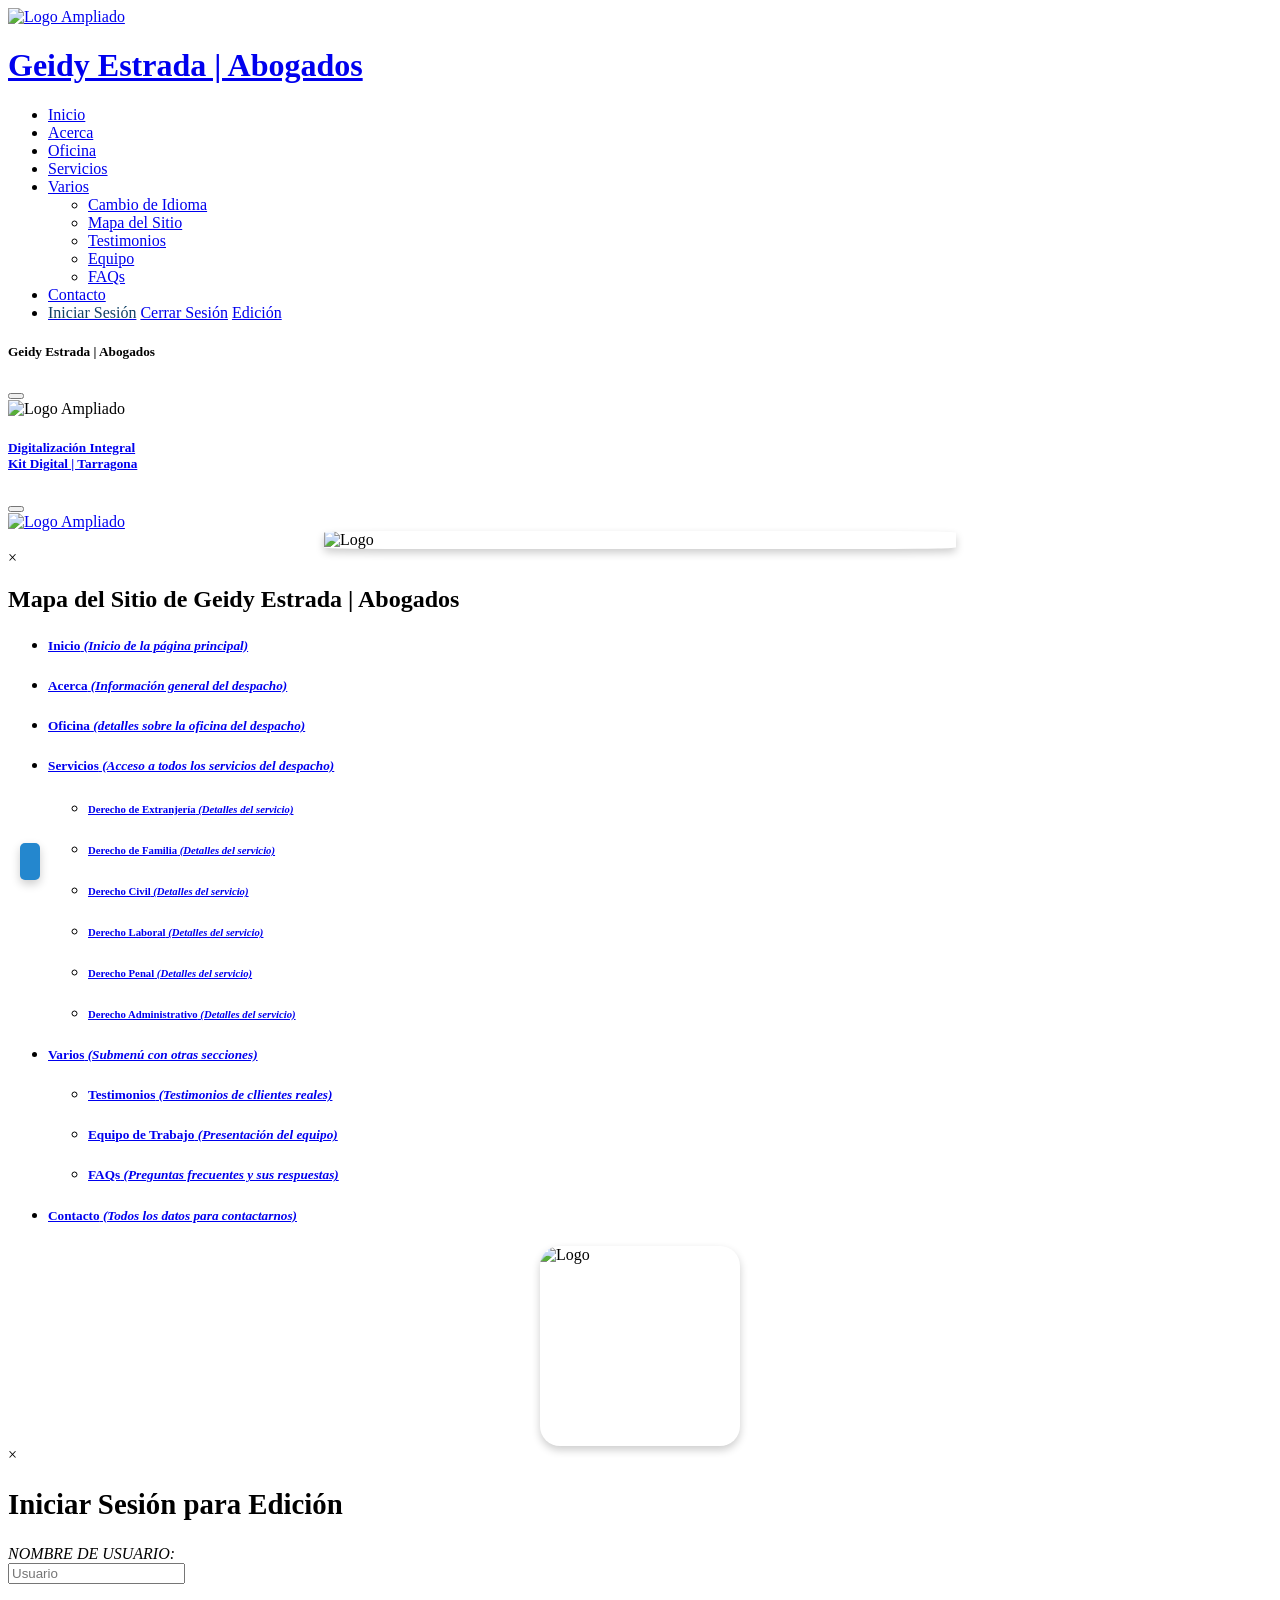
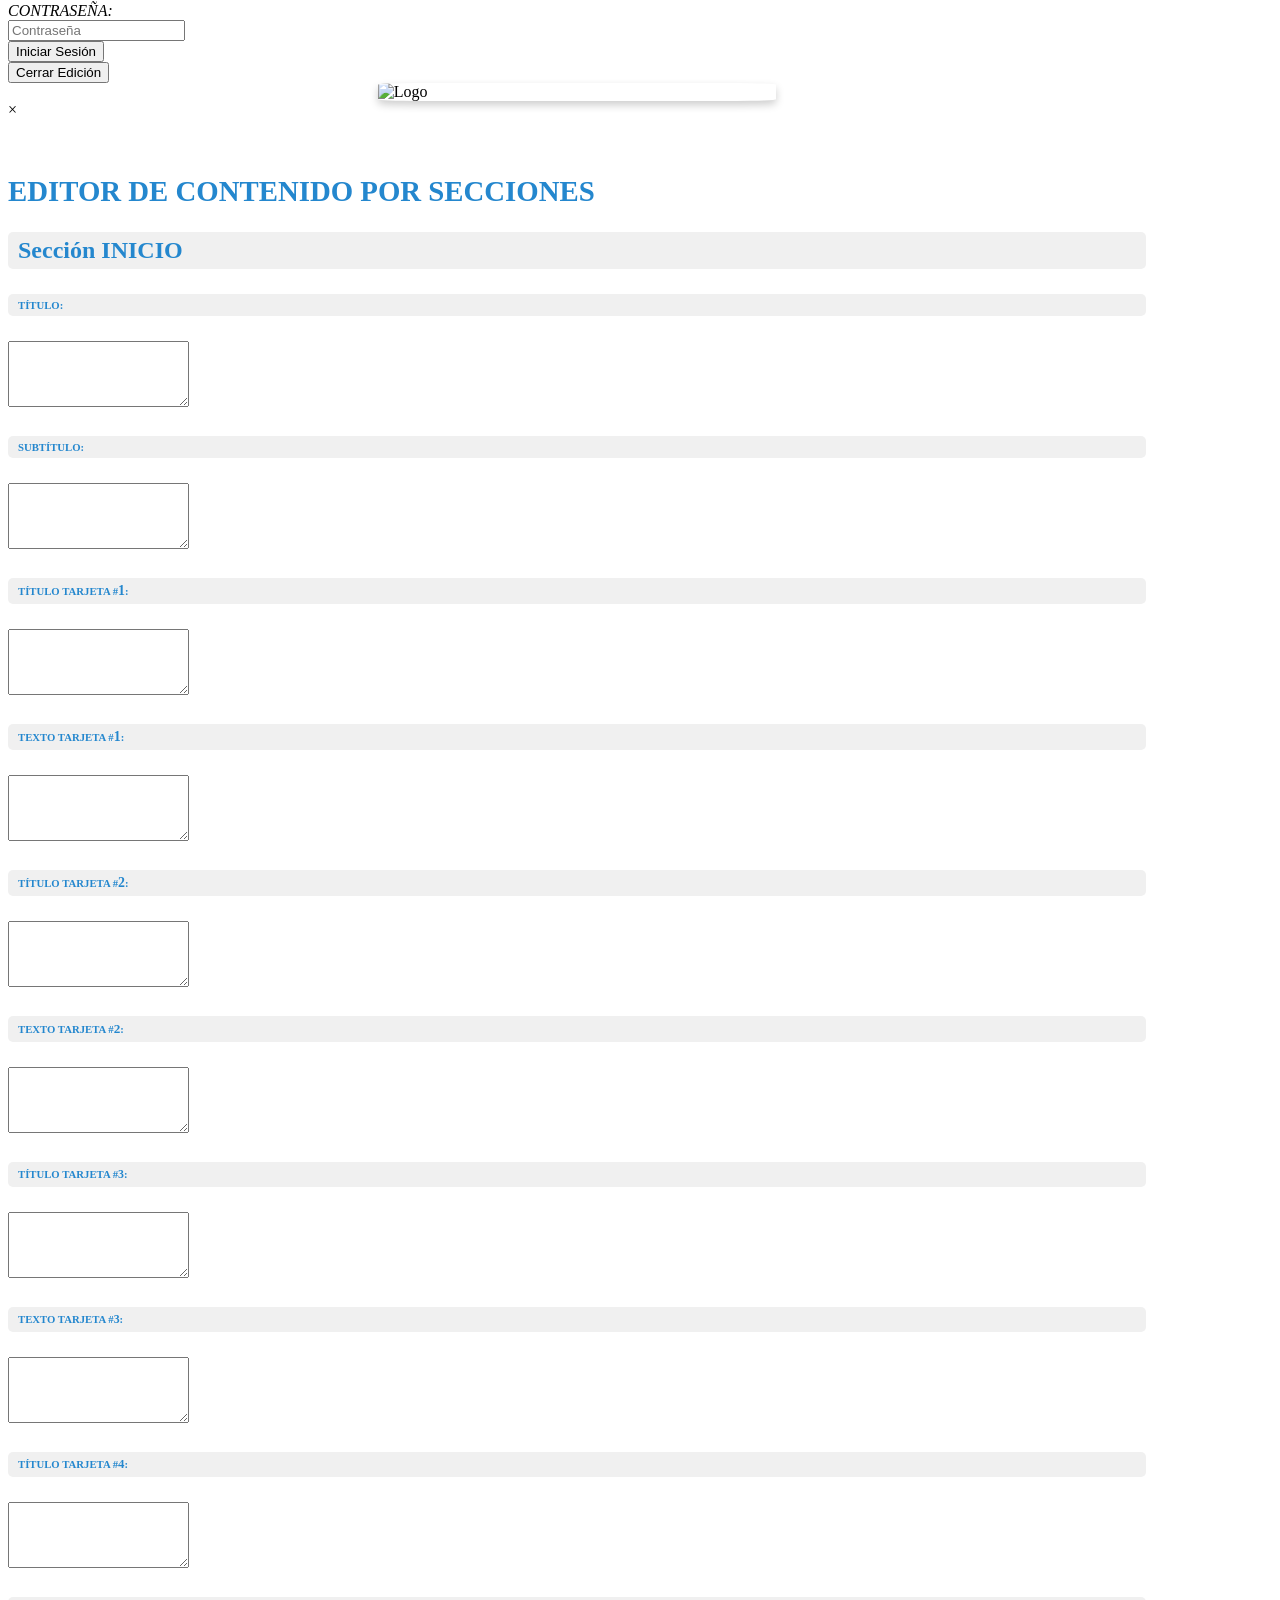
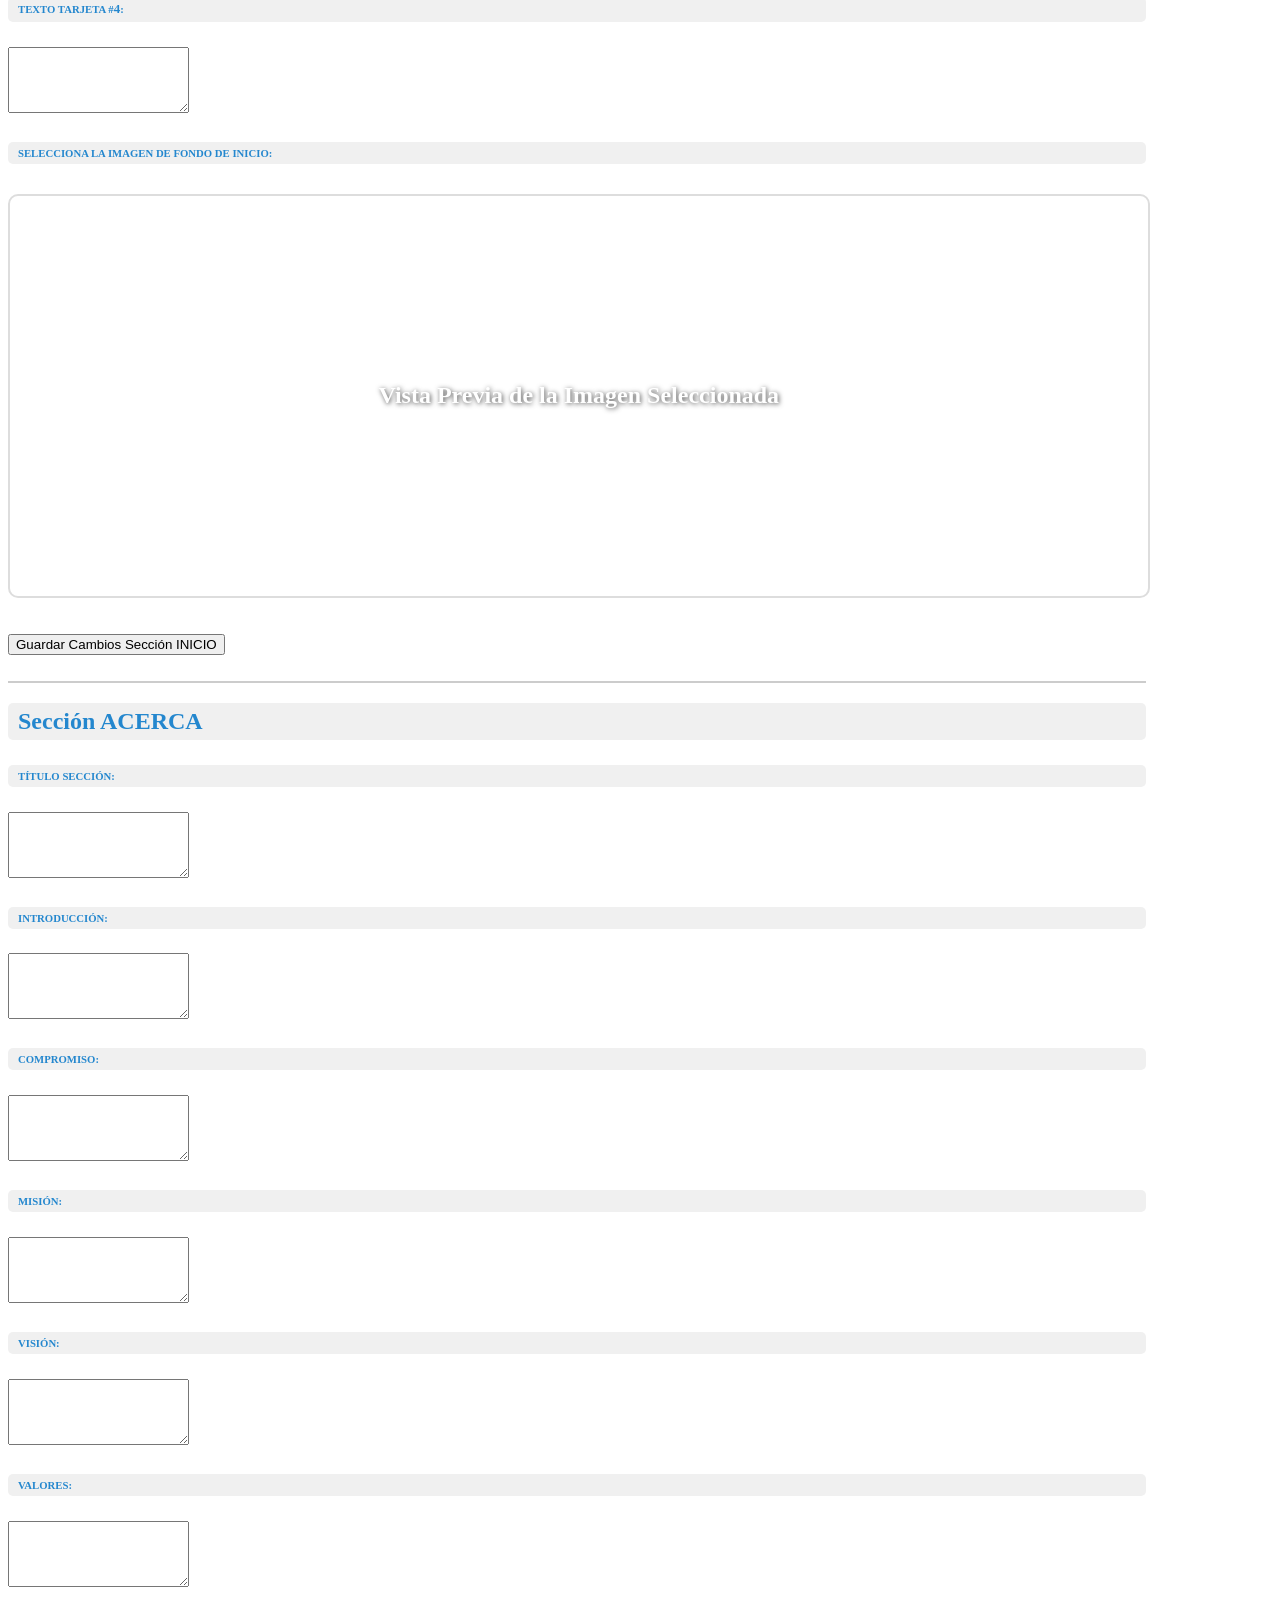
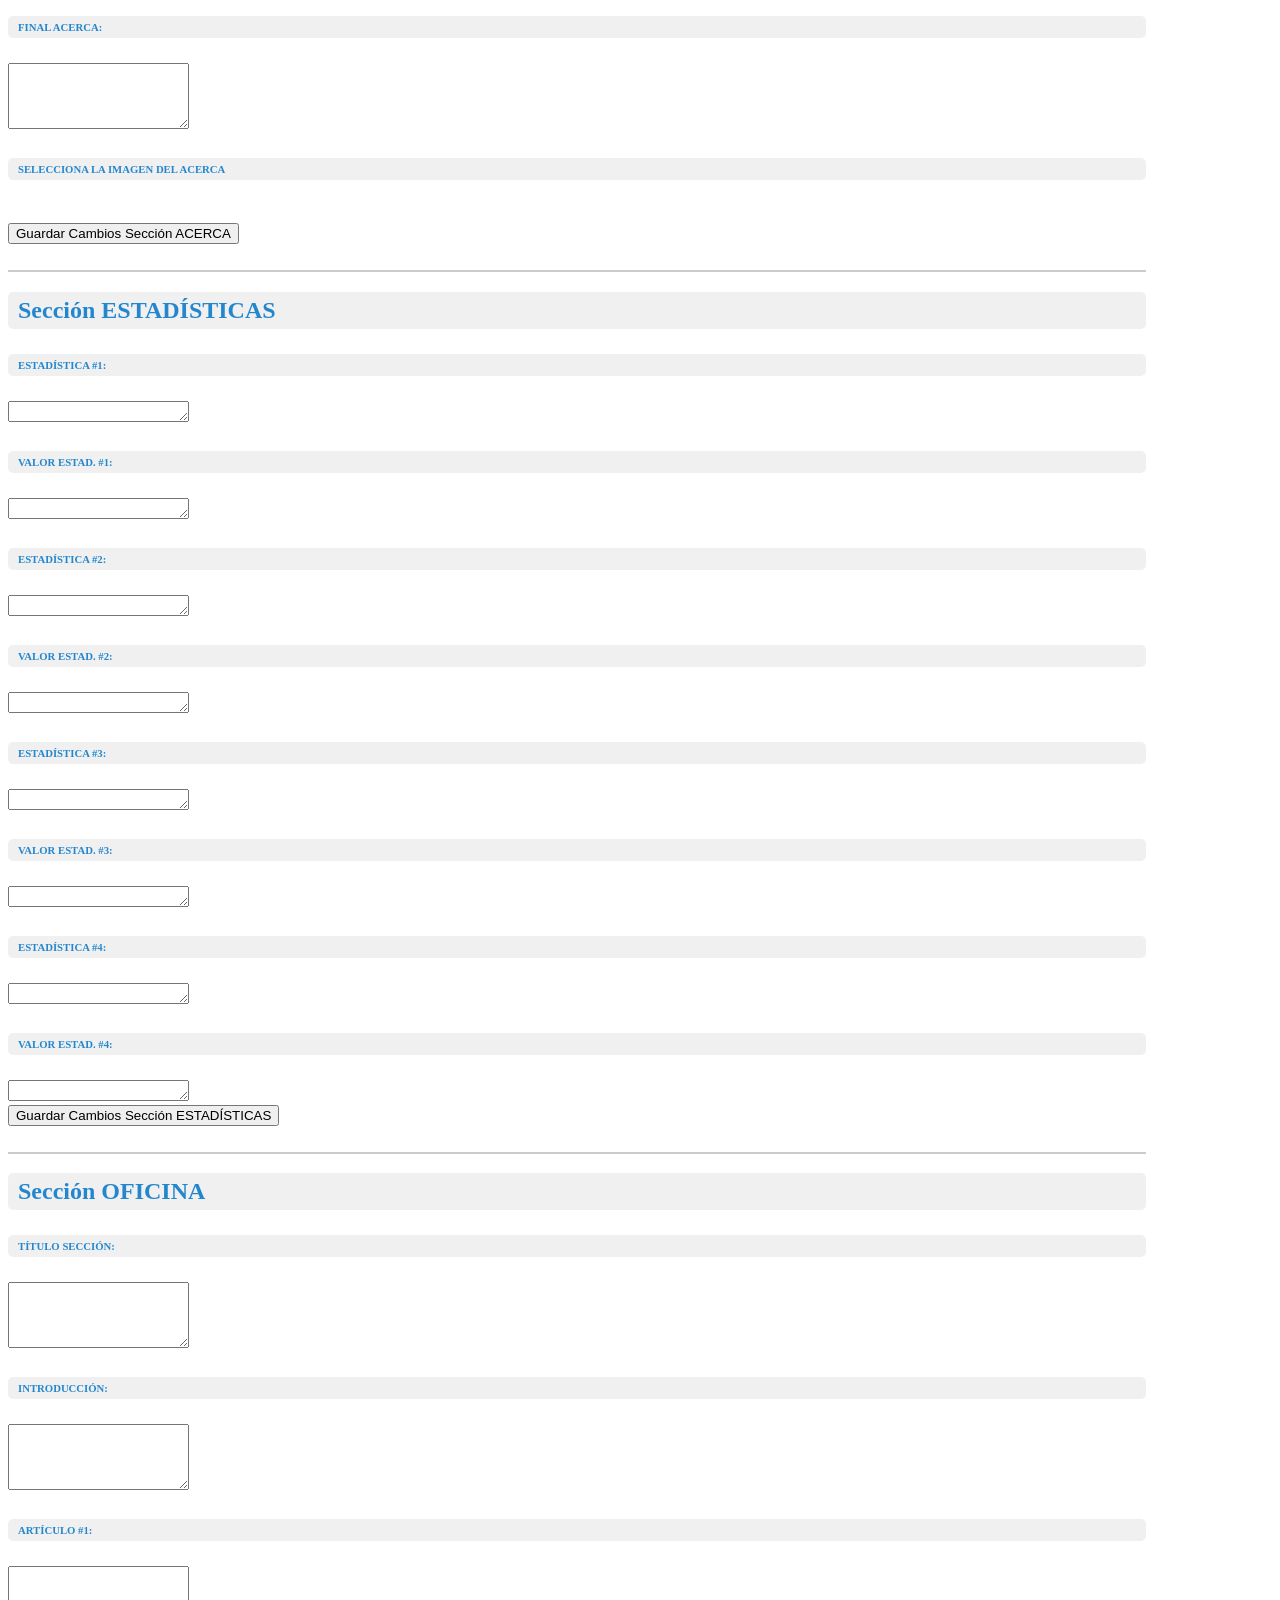
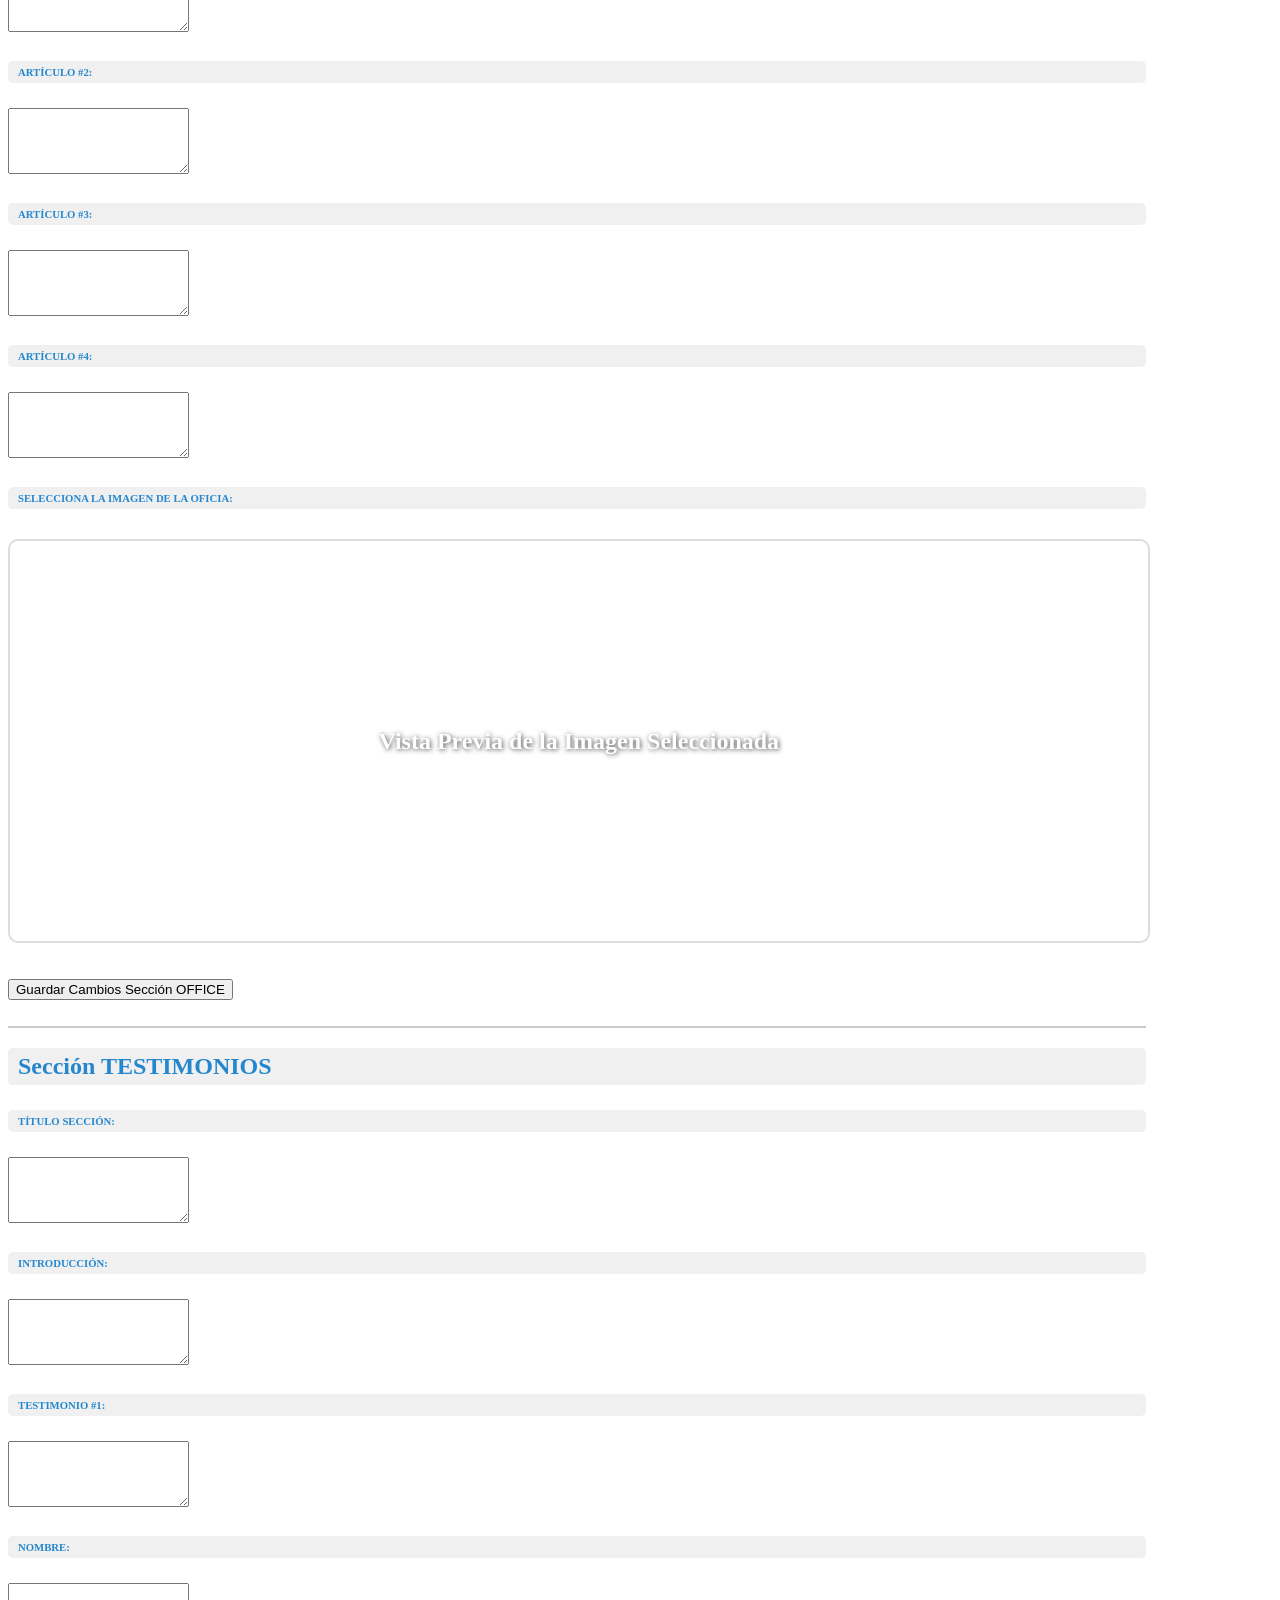
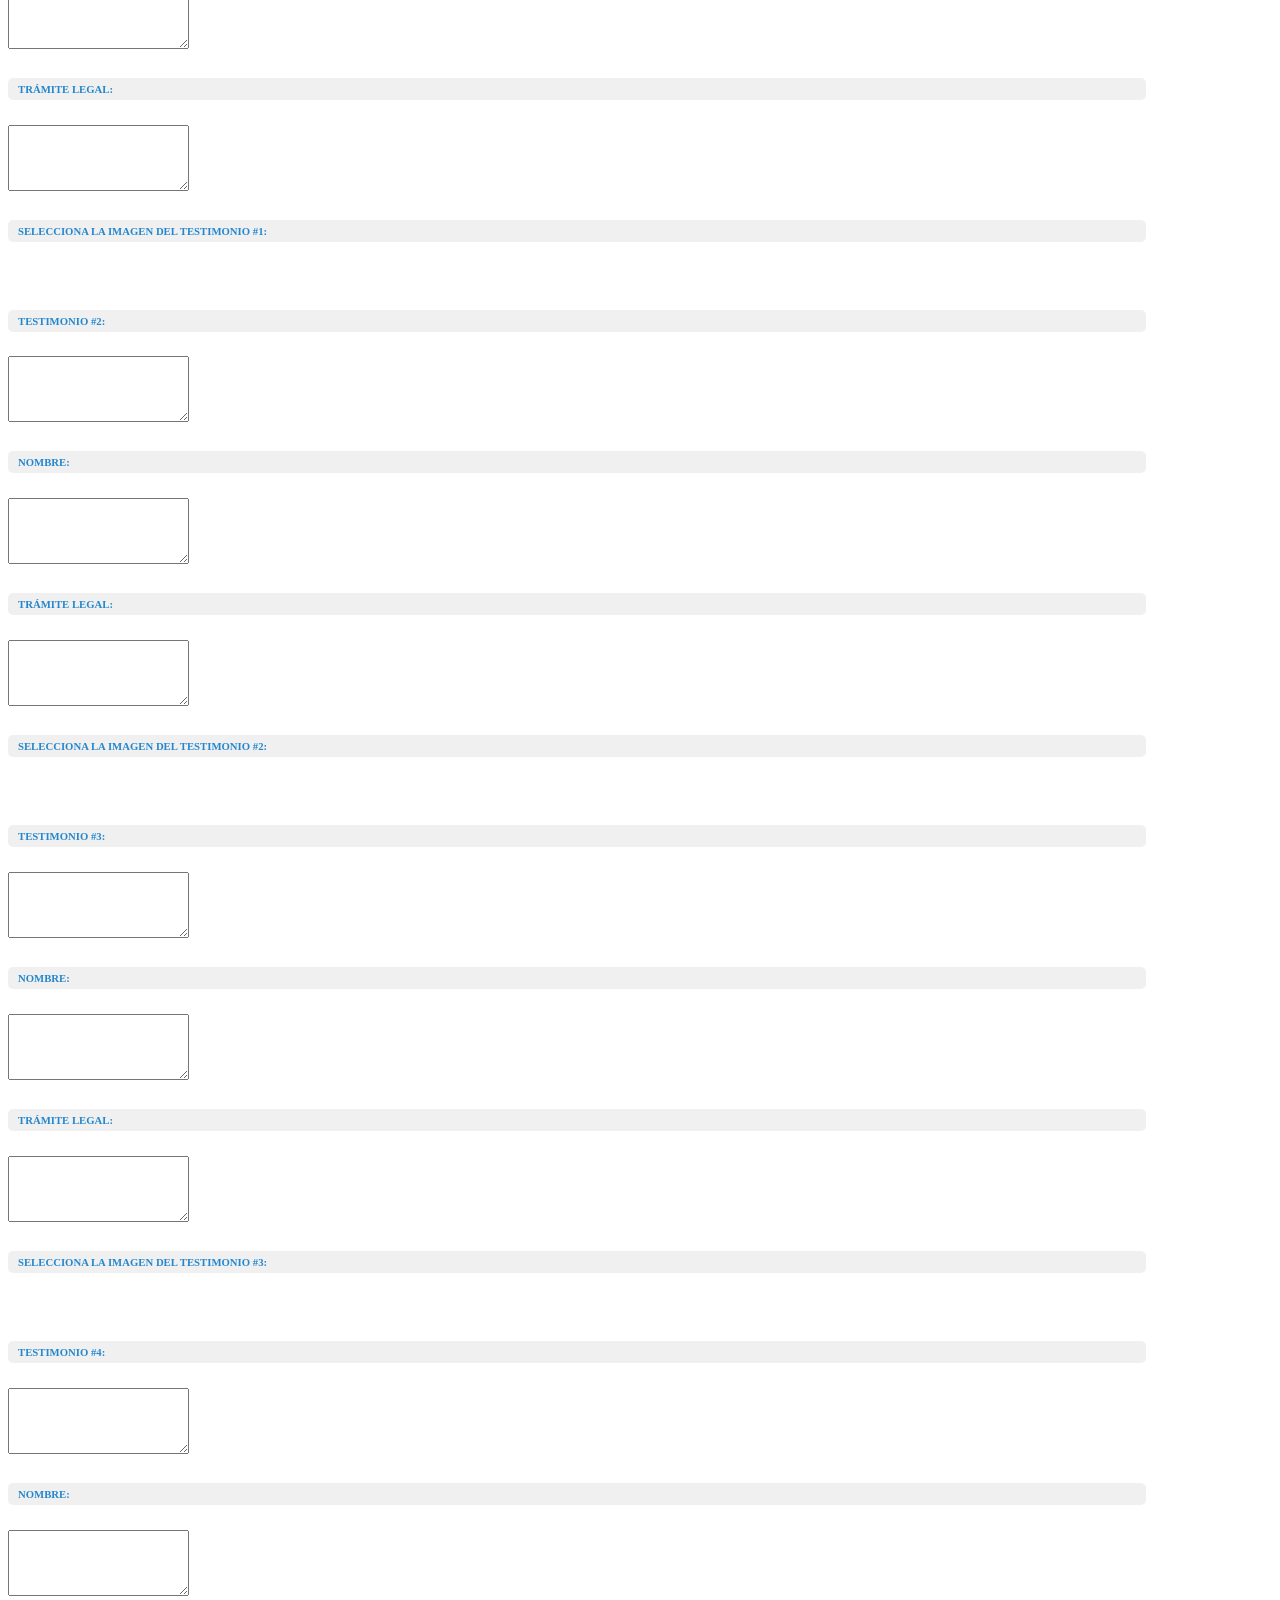
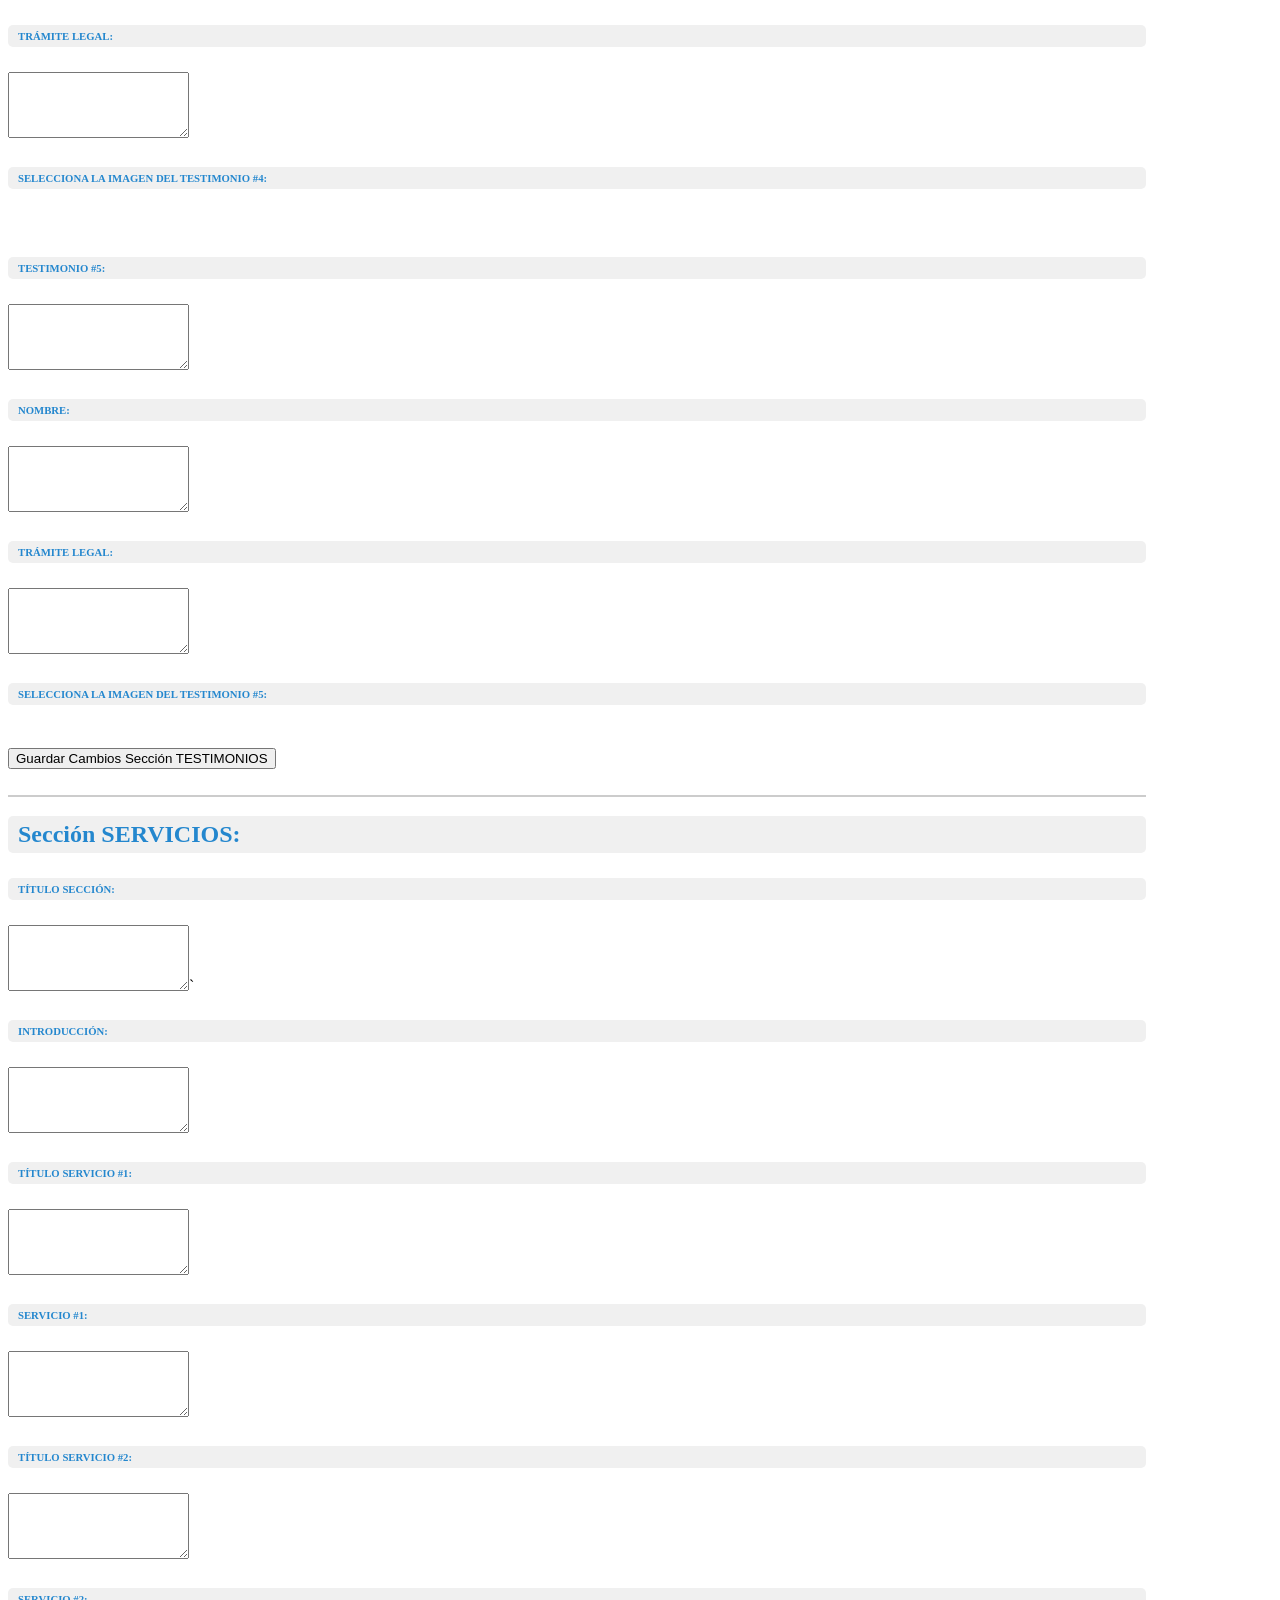
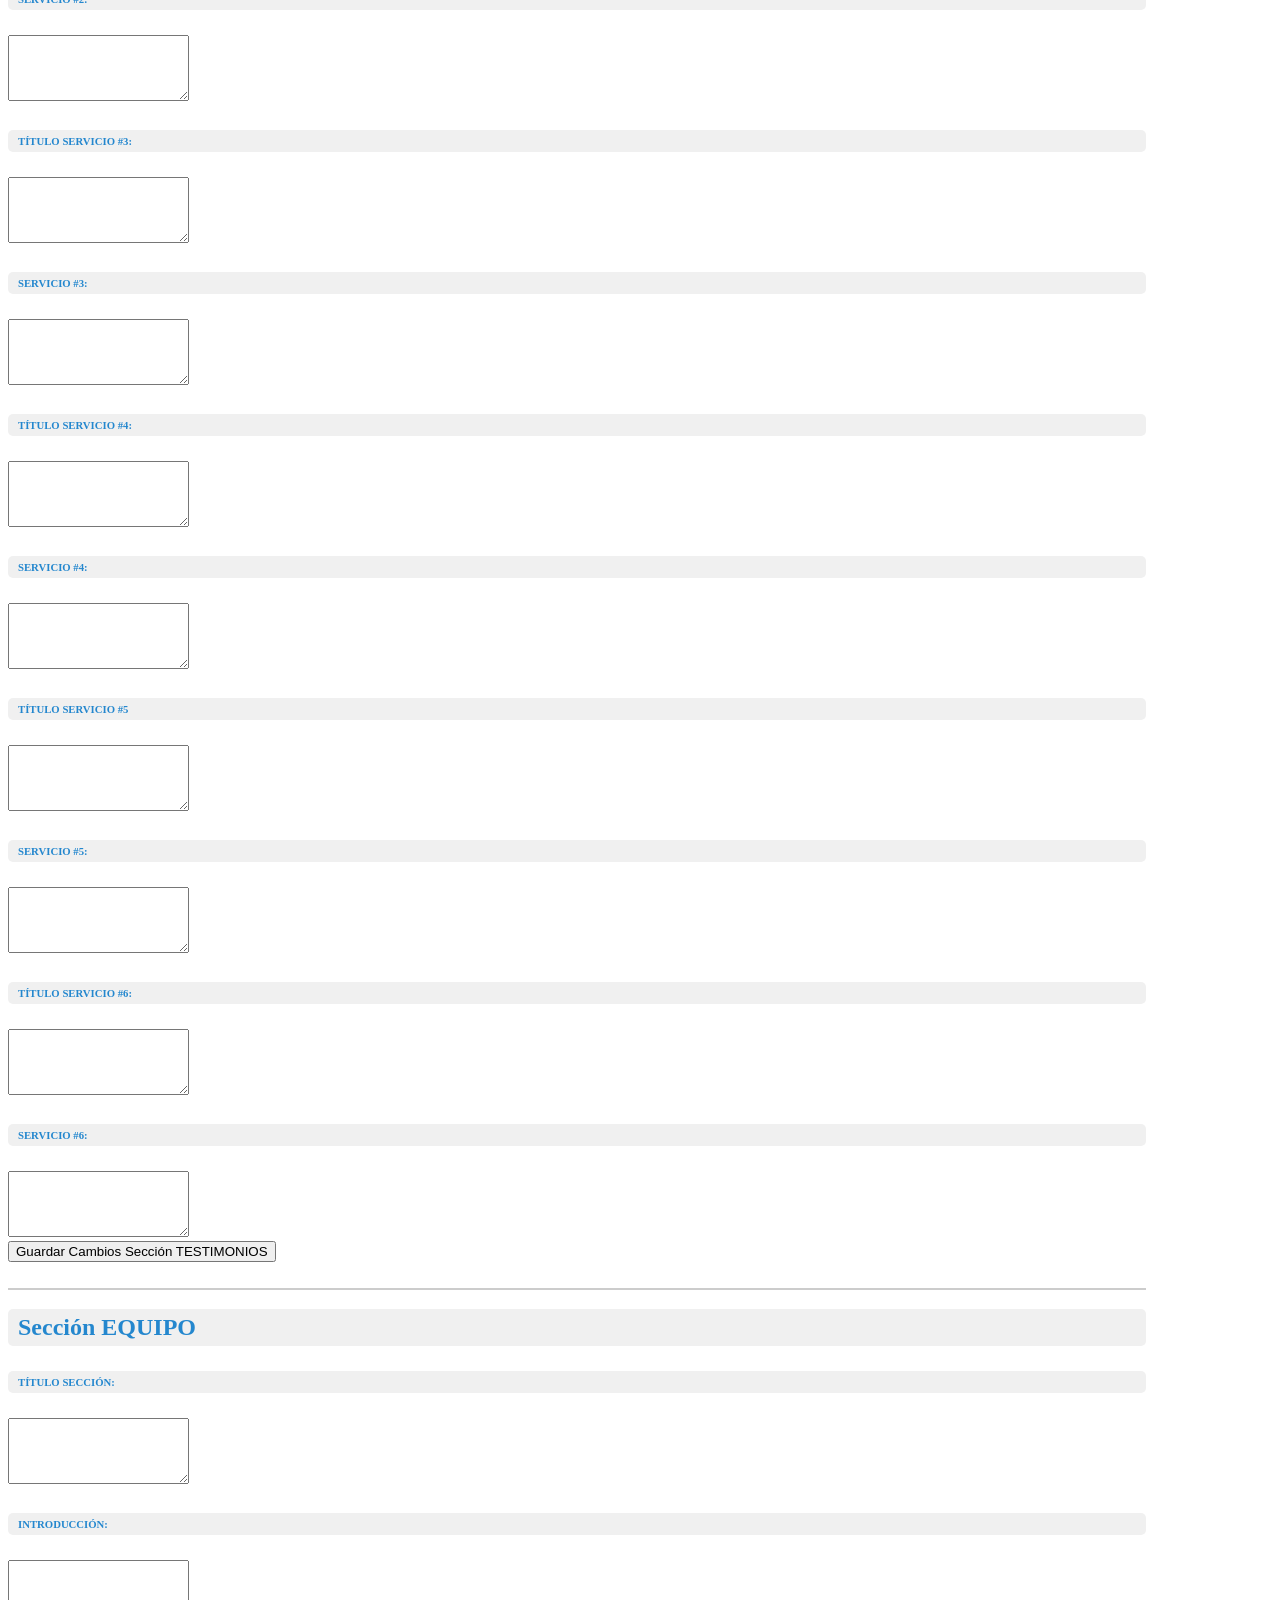
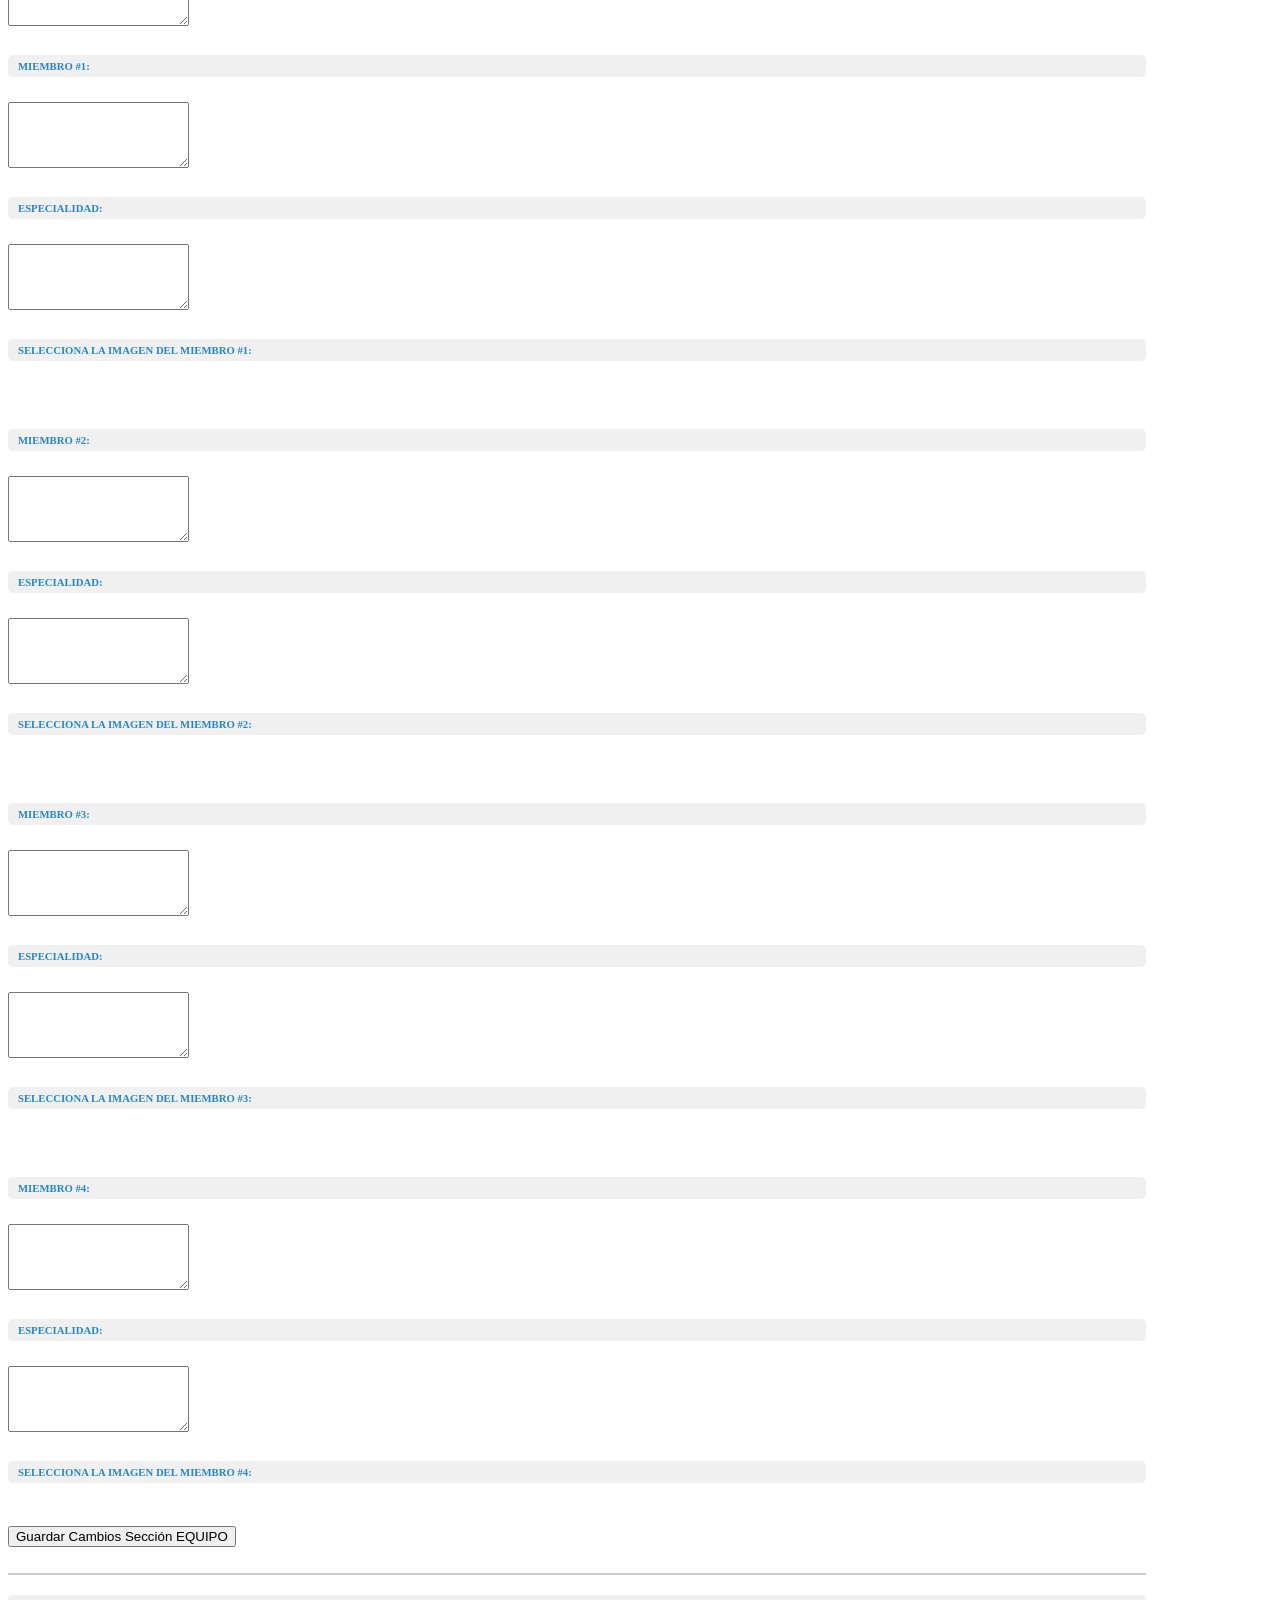
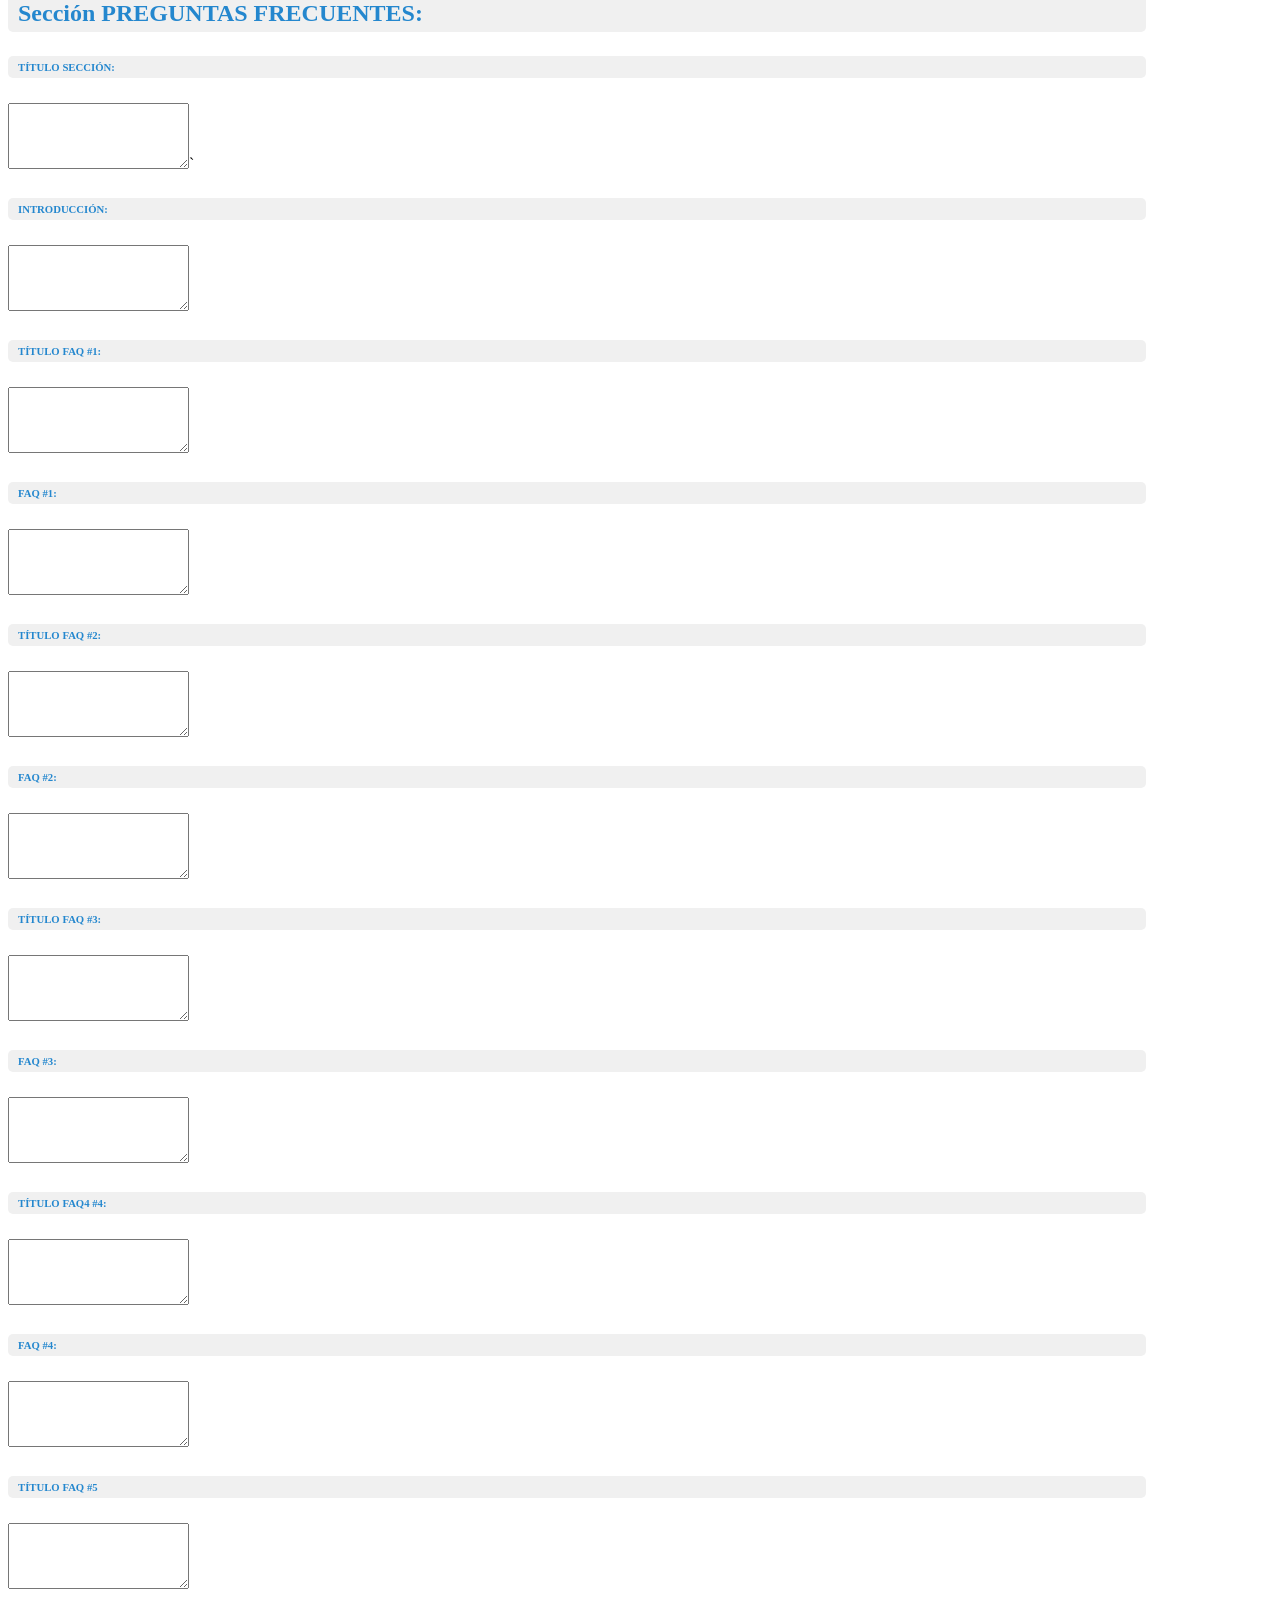
==== index.html @ 2a6afe03 "Add files via upload" ====
<!DOCTYPE html>
<html lang="en">
  <head>
    <meta charset="utf-8" />
    <meta content="width=device-width, initial-scale=1.0" name="viewport" />
    <title>Geidy Estrada | Abogados</title>
    <meta name="description" content="" />
    <meta name="keywords" content="" />

    <!-- Favicons -->
    <link href="assets/img/logo-blue.png" rel="icon" />
    <link href="assets/img/logo-blue.png" rel="apple-touch-icon" />

    <!-- Fonts -->
    <link href="https://fonts.googleapis.com" rel="preconnect" />
    <link href="https://fonts.gstatic.com" rel="preconnect" crossorigin />
    <link
      href="https://fonts.googleapis.com/css2?family=Roboto:ital,wght@0,100;0,300;0,400;0,500;0,700;0,900;1,100;1,300;1,400;1,500;1,700;1,900&family=Poppins:ital,wght@0,100;0,200;0,300;0,400;0,500;0,600;0,700;0,800;0,900;1,100;1,200;1,300;1,400;1,500;1,600;1,700;1,800;1,900&family=Raleway:ital,wght@0,100;0,200;0,300;0,400;0,500;0,600;0,700;0,800;0,900;1,100;1,200;1,300;1,400;1,500;1,600;1,700;1,800;1,900&display=swap"
      rel="stylesheet"
    />

    <!-- Vendor CSS Files -->
    <link
      href="assets/vendor/bootstrap/css/bootstrap.min.css"
      rel="stylesheet"
    />
    <link
      href="assets/vendor/bootstrap-icons/bootstrap-icons.css"
      rel="stylesheet"
    />
    <link href="assets/vendor/aos/aos.css" rel="stylesheet" />
    <link
      href="assets/vendor/glightbox/css/glightbox.min.css"
      rel="stylesheet"
    />
    <link href="assets/vendor/swiper/swiper-bundle.min.css" rel="stylesheet" />

    <link href="assets/css/translate.css" rel="stylesheet" />

    <!-- Main CSS File -->
    <link href="assets/css/main.css" rel="stylesheet" />

    <!-- CSS del Sitemap -->
    <link href="assets/css/map.css" rel="stylesheet" />

    <!-- Importa de Material Icons -->
    <link
      href="https://fonts.googleapis.com/icon?family=Material+Icons+Outlined"
      rel="stylesheet"
    />
  </head>

  <body class="index-page">
    <!-- Header Section -->
    <header id="header" class="header d-flex align-items-center sticky-top">
      <div
        class="container-fluid container-xl position-relative d-flex align-items-center"
      >
        <!-- Logo -->
        <a
          href="javascript:void(0);"
          class="logo d-flex align-items-center me-auto"
          data-bs-toggle="modal"
          data-bs-target="#logoModal"
        >
          <img
            src="assets/img/logo-blue.png"
            alt="Logo Ampliado"
            style="cursor: pointer"
          />
          <h1 class="sitename">Geidy Estrada | Abogados</h1>
        </a>

        <!-- Navigation Menu -->
        <nav id="navmenu" class="navmenu">
          <ul>
            <li>
              <a href="#hero" class="active">Inicio<br /></a>
            </li>
            <li><a href="#about">Acerca</a></li>
            <li><a href="#office">Oficina</a></li>
            <li><a href="#services">Servicios</a></li>
            <li class="dropdown">
              <a href="#"
                ><span>Varios</span>
                <i class="bi bi-chevron-down toggle-dropdown"></i
              ></a>
              <ul>
                <li>
                  <a href="#google_translate_element">Cambio de Idioma</a>
                </li>
                <li><a href="#" id="openModalBtn">Mapa del Sitio</a></li>
                <li><a href="#testimonials">Testimonios</a></li>
                <li><a href="#team">Equipo</a></li>
                <li><a href="#faq">FAQs</a></li>
                <!-- Auth options en el submenu varios
                <li>
                  <a href="#" onclick="openEditor()">Editor de Contenido</a>
                </li>
                <li>
                  <a href="#" onclick="logout()">Cerrar Sesión</a>
                </li> -->
              </ul>
            </li>
            <li><a href="#contact">Contacto</a></li>
            <!-- Ícono de usuario al final del menú con el submenú dentro -->
            <li id="userIcon" class="nav-item">
              <i class="bi bi-person-lines-fill" aria-hidden="true"></i>
              <!-- Submenú -->
              <div class="submenu">
                <a href="#" onclick="loginFirst()" class="submenu-item"
                  ><i class="bi bi-person-plus"></i
                  ><span id="loginStatus" style="color: #124265">
                    Iniciar Sesión</span
                  ></a
                >
                <a href="#" onclick="logout()" class="submenu-item"
                  ><i class="bi bi-person-slash"></i> Cerrar Sesión</a
                >
                <a href="#" onclick="openEditor()" class="submenu-item"
                  ><i class="bi bi-pencil-square"></i> Edición</a
                >
              </div>
            </li>
          </ul>
          <i class="mobile-nav-toggle d-xl-none bi bi-list"></i>
        </nav>

        <!-- Ubicación Widget Google Translate, final del Menú Principal)
        <div
          id="google_translate_element"
          style="
            border: 1px solid #cccccc;
            padding: 5px;
            border-radius: 10px;
            margin-left: 60px;
            max-width: 100%;
          "
        ></div>

        <style> <Para el ajuste responsive pero no funciona bien>
          /* Ajuste de tamaño en pantallas pequeñas */
          @media (max-width: 600px) {
            #google_translate_element {
              width: 90%; /* Ajusta el ancho del contenedor */
              padding: 3px;
              font-size: 14px; /* Tamaño de fuente más pequeño */
              margin: 0 auto; /* Centra el contenedor en la pantalla */
            }
          }
        </style> -->

        <script type="text/javascript">
          function googleTranslateElementInit() {
            new google.translate.TranslateElement(
              {
                pageLanguage: "es", // Idioma original de la página
                includedLanguages: "en,es,fr,de,it,ca,ru", // Limitar los idiomas disponibles
                layout: google.translate.TranslateElement.InlineLayout.SIMPLE,
              },
              "google_translate_element"
            );
          }

          /*
          // Cambiar el texto "Select Language"
          document.addEventListener("DOMContentLoaded", function () {
            const translateCombo = document.querySelector(".goog-te-combo");
            if (translateCombo) {
              translateCombo.setAttribute(
                "data-placeholder",
                "Selecciona un idioma"
              );
            }
          });*/
        </script>

        <!-- Script de Google Translate -->
        <script
          type="text/javascript"
          src="//translate.google.com/translate_a/element.js?cb=googleTranslateElementInit"
        ></script>
      </div>
    </header>

    <!-- Modales -->

    <!-- Modal for Enlarged Image -->
    <div
      class="modal fade"
      id="logoModal"
      tabindex="-1"
      aria-labelledby="logoModalLabel1"
      aria-hidden="true"
    >
      <div class="modal-dialog modal-dialog-centered">
        <div class="modal-content">
          <div class="modal-header">
            <h5 class="modal-title" id="logoModalLabel">
              Geidy Estrada | Abogados
            </h5>
            <button
              type="button"
              class="btn-close"
              data-bs-dismiss="modal"
              aria-label="Close"
            ></button>
          </div>
          <div class="modal-body text-center">
            <img
              src="assets/img/logo-blue.png"
              alt="Logo Ampliado"
              class="img-fluid"
            />
          </div>
        </div>
      </div>
    </div>

    <!-- Modal for Enlarged Image -->
    <div
      class="modal fade"
      id="logoModal2"
      tabindex="-1"
      aria-labelledby="logoModalLabel2"
      aria-hidden="true"
    >
      <div class="modal-dialog modal-dialog-centered">
        <div class="modal-content">
          <div class="modal-header">
            <a href="https://www.digitalizacionintegral.com/" target="_blank">
              <h5 class="modal-title" id="logoModalLabel">
                Digitalización Integral<br />Kit Digital | Tarragona
              </h5>
            </a>
            <button
              type="button"
              class="btn-close"
              data-bs-dismiss="modal"
              aria-label="Close"
            ></button>
          </div>
          <div class="modal-body text-center">
            <a href="https://www.digitalizacionintegral.com/" target="_blank">
              <img
                src="assets/img/di-logo.png"
                alt="Logo Ampliado"
                class="img-fluid"
              />
            </a>
          </div>
        </div>
      </div>
    </div>

    <!-- Modal para el mapa del sitio -->
    <div id="sitemapModal" class="modal">
      <div class="modal-content">
        <img
          src="assets/img/logo-white.png"
          alt="Logo"
          class="mb-3"
          style="
            width: 50%;
            height: auto;
            display: block;
            margin: 0 auto;
            border-radius: 10%;
            box-shadow: 0 4px 8px rgba(0, 0, 0, 0.2);
          "
        />
        <span class="close" id="closeModalBtn">&times;</span>
        <h2>Mapa del Sitio de <b>Geidy Estrada | Abogados</b></h2>
        <ul>
          <li>
            <a href="#hero">
              <h5><b>Inicio</b> <i>(Inicio de la página principal)</i></h5>
            </a>
          </li>
          <li>
            <a href="#about">
              <h5><b>Acerca</b> <i>(Información general del despacho)</i></h5>
            </a>
          </li>
          <li>
            <a href="#office">
              <h5>
                <b>Oficina</b> <i>(detalles sobre la oficina del despacho)</i>
              </h5>
            </a>
          </li>
          <li>
            <a href="#services">
              <h5>
                <b>Servicios</b
                ><i> (Acceso a todos los servicios del despacho)</i>
              </h5>
            </a>
            <ul>
              <li>
                <a href="service-details.html#extranjeria">
                  <h6>
                    <b>Derecho de Extranjería</b><i> (Detalles del servicio)</i>
                  </h6>
                </a>
              </li>
              <li>
                <a href="service-details.html#familia">
                  <h6>
                    <b>Derecho de Familia</b><i> (Detalles del servicio)</i>
                  </h6>
                </a>
              </li>
              <li>
                <a href="service-details.html#civil">
                  <h6><b>Derecho Civil</b><i> (Detalles del servicio)</i></h6>
                </a>
              </li>
              <li>
                <a href="service-details.html#laboral">
                  <h6><b>Derecho Laboral</b><i> (Detalles del servicio)</i></h6>
                </a>
              </li>
              <li>
                <a href="service-details.html#penal">
                  <h6><b>Derecho Penal</b><i> (Detalles del servicio)</i></h6>
                </a>
              </li>
              <li>
                <a href="service-details.html#administrativo">
                  <h6>
                    <b>Derecho Administrativo</b><i> (Detalles del servicio)</i>
                  </h6>
                </a>
              </li>
            </ul>
          </li>
          <li>
            <a href="#">
              <h5><b>Varios</b><i> (Submenú con otras secciones)</i></h5>
            </a>
            <ul>
              <li>
                <a href="#testimonials">
                  <h5>
                    <b>Testimonios</b><i> (Testimonios de cllientes reales)</i>
                  </h5>
                </a>
              </li>
              <li>
                <a href="#team">
                  <h5>
                    <b>Equipo de Trabajo</b><i> (Presentación del equipo)</i>
                  </h5>
                </a>
              </li>
              <li>
                <a href="#faq">
                  <h5>
                    <b>FAQs</b><i> (Preguntas frecuentes y sus respuestas)</i>
                  </h5>
                </a>
              </li>
            </ul>
          </li>
          <li>
            <a href="#contact">
              <h5>
                <b>Contacto</b><i> (Todos los datos para contactarnos)</i>
              </h5>
            </a>
          </li>
        </ul>
      </div>
    </div>

    <!-- Modales para el Editor de Contenido-->
    <!-- Modal de Autenticación -->
    <div id="loginModal" class="modal">
      <div class="modal-content">
        <img
          src="assets/img/logo-blue.png"
          alt="Logo"
          class="mb-3"
          style="
            width: 200px;
            height: 200px;
            display: block;
            margin: 0 auto;
            border-radius: 10%;
            box-shadow: 0 4px 8px rgba(0, 0, 0, 0.2);
          "
        />
        <span
          class="close position-absolute"
          style="top: 10px; right: 20px"
          onclick="closeModal('loginModal')"
          >&times;</span
        >
        <h2
          class="mb-4 text-center text-primary"
          style="font-weight: bold; font-size: 1.8rem"
        >
          Iniciar Sesión para Edición
        </h2>
        <div class="form-group">
          <label
            for="username"
            class="font-weight-bold text-primary"
            style="font-size: 1rem; display: block"
            ><i>NOMBRE DE USUARIO:</i></label
          >
          <input
            type="text"
            id="username"
            class="form-control"
            placeholder="Usuario"
          />
        </div>
        <div class="form-group mb-4">
          <br />
          <label
            for="password"
            class="font-weight-bold text-primary"
            style="font-size: 1rem; display: block"
            ><i>CONTRASEÑA:</i></label
          >
          <input
            type="password"
            id="password"
            class="form-control"
            placeholder="Contraseña"
          />
        </div>
        <button onclick="login()" class="btn btn-primary">
          Iniciar Sesión
        </button>
      </div>
    </div>

    <!-- Modal de Edición -->
    <div id="editorModal" class="modal">
      <!-- Botón flotante para cerrar -->
      <button class="floating-close-button" onclick="closeModal('editorModal')">
        Cerrar Edición
      </button>
      <div class="modal-content" style="max-width: 90%">
        <img
          src="assets/img/logo-blue-wide.png"
          alt="Logo"
          class="mb-3"
          style="
            width: 35%;
            height: auto;
            display: block;
            margin: 0 auto;
            border-radius: 10%;
            box-shadow: 0 4px 8px rgba(0, 0, 0, 0.2);
          "
        />
        <span
          class="close position-absolute"
          style="top: 10px; right: 20px"
          onclick="closeModal('editorModal')"
          >&times;</span
        >
        <h2
          class="mb-4 text-center"
          style="color: #2487ce; font-weight: bold; font-size: 1.8rem"
        >
          <br />
          EDITOR DE CONTENIDO POR SECCIONES
        </h2>
        <h2
          class="mb-4 text-center"
          style="
            color: #2487ce;
            font-size: 1.5rem;
            font-weight: bold;
            background-color: #f0f0f0;
            padding: 5px 10px;
            border-radius: 5px;
          "
        >
          Sección INICIO
        </h2>

        <!-- Sección INICIO -->

        <div class="container">
          <!-- Agrupar 6 textarea en la misma fila -->
          <div class="row mb-3">
            <div class="col-md-2">
              <h6
                for="edit-title"
                style="
                  color: #2487ce;
                  font-weight: bold;
                  background-color: #f0f0f0;
                  padding: 5px 10px;
                  border-radius: 5px;
                "
              >
                TÍTULO:
              </h6>
              <textarea
                id="edit-title"
                class="form-control"
                rows="4"
              ></textarea>
            </div>
            <div class="col-md-2">
              <h6
                for="edit-subtitle"
                style="
                  color: #2487ce;
                  font-weight: bold;
                  background-color: #f0f0f0;
                  padding: 5px 10px;
                  border-radius: 5px;
                "
              >
                SUBTÍTULO:
              </h6>
              <textarea
                id="edit-subtitle"
                class="form-control"
                rows="4"
              ></textarea>
            </div>
            <div class="col-md-2">
              <h6
                for="edit-cardtitle1"
                style="
                  color: #2487ce;
                  font-weight: bold;
                  background-color: #f0f0f0;
                  padding: 5px 10px;
                  border-radius: 5px;
                "
              >
                TÍTULO TARJETA #<span style="font-size: 1.3em">1</span>:
              </h6>
              <textarea
                id="edit-cardtitle1"
                class="form-control"
                rows="4"
              ></textarea>
            </div>
            <div class="col-md-2">
              <h6
                for="edit-cardcont1"
                style="
                  color: #2487ce;
                  font-weight: bold;
                  background-color: #f0f0f0;
                  padding: 5px 10px;
                  border-radius: 5px;
                "
              >
                TEXTO TARJETA #<span style="font-size: 1.3em">1</span>:
              </h6>
              <textarea
                id="edit-cardcont1"
                class="form-control"
                rows="4"
              ></textarea>
            </div>
            <div class="col-md-2">
              <h6
                for="edit-cardtitle2"
                style="
                  color: #2487ce;
                  font-weight: bold;
                  background-color: #f0f0f0;
                  padding: 5px 10px;
                  border-radius: 5px;
                "
              >
                TÍTULO TARJETA #<span style="font-size: 1.3em">2</span>:
              </h6>
              <textarea
                id="edit-cardtitle2"
                class="form-control"
                rows="4"
              ></textarea>
            </div>
            <div class="col-md-2">
              <h6
                for="edit-cardcont2"
                style="
                  color: #2487ce;
                  font-weight: bold;
                  background-color: #f0f0f0;
                  padding: 5px 10px;
                  border-radius: 5px;
                "
              >
                TEXTO TARJETA #<span style="font-size: 1.23em">2</span>:
              </h6>
              <textarea
                id="edit-cardcont2"
                class="form-control"
                rows="4"
              ></textarea>
            </div>
          </div>

          <div class="row mb-3">
            <div class="col-md-2">
              <h6
                for="edit-cardtitle3"
                style="
                  color: #2487ce;
                  font-weight: bold;
                  background-color: #f0f0f0;
                  padding: 5px 10px;
                  border-radius: 5px;
                "
              >
                TÍTULO TARJETA #<span style="font-size: 1.1em">3</span>:
              </h6>
              <textarea
                id="edit-cardtitle3"
                class="form-control"
                rows="4"
              ></textarea>
            </div>
            <div class="col-md-2">
              <h6
                for="edit-cardcont3"
                style="
                  color: #2487ce;
                  font-weight: bold;
                  background-color: #f0f0f0;
                  padding: 5px 10px;
                  border-radius: 5px;
                "
              >
                TEXTO TARJETA #<span style="font-size: 1.1em">3</span>:
              </h6>
              <textarea
                id="edit-cardcont3"
                class="form-control"
                rows="4"
              ></textarea>
            </div>
            <div class="col-md-2">
              <h6
                for="edit-cardtitle4"
                style="
                  color: #2487ce;
                  font-weight: bold;
                  background-color: #f0f0f0;
                  padding: 5px 10px;
                  border-radius: 5px;
                "
              >
                TÍTULO TARJETA #<span style="font-size: 1.2em">4</span>:
              </h6>
              <textarea
                id="edit-cardtitle4"
                class="form-control"
                rows="4"
              ></textarea>
            </div>
            <div class="col-md-2">
              <h6
                for="edit-cardcont4"
                style="
                  color: #2487ce;
                  font-weight: bold;
                  background-color: #f0f0f0;
                  padding: 5px 10px;
                  border-radius: 5px;
                "
              >
                TEXTO TARJETA #<span style="font-size: 1.2em">4</span>:
              </h6>
              <textarea
                id="edit-cardcont4"
                class="form-control"
                rows="4"
              ></textarea>
              <br />
            </div>

            <!-- PARA SELECCIONAR IMAGEN DE FONDO DEL HERO -->
            <div class="col-md-12">
              <h6
                style="
                  color: #2487ce;
                  font-weight: bold;
                  background-color: #f0f0f0;
                  padding: 5px 10px;
                  border-radius: 5px;
                "
              >
                SELECCIONA LA IMAGEN DE FONDO DE INICIO:
              </h6>
            </div>
            <!-- Contenedor para las imágenes de fondo -->
            <div id="backgroundSelection">
              <!-- Las imágenes se cargarán aquí desde JavaScript -->
            </div>

            <!-- Contenedor para la vista previa ampliada -->
            <div id="previewContainer">
              <div
                id="imagePreview"
                style="
                  width: 100%;
                  max-width: 1200px;
                  height: 400px;
                  background-size: cover; /* Para que la imagen ocupe todo el contenedor */
                  background-position: center;
                  background-repeat: no-repeat;
                  margin-top: 30px;
                  border: 2px solid #ddd;
                  border-radius: 10px;
                  display: flex;
                  align-items: center;
                  justify-content: center;
                  font-size: 24px;
                  color: white;
                  font-weight: bold;
                  text-shadow: 1px 1px 5px rgba(0, 0, 0, 0.7);
                "
              >
                Vista Previa de la Imagen Seleccionada
                <!-- La imagen seleccionada se mostrará aquí -->
              </div>
              <br />
              <br />
            </div>
            <!-- Fin de: PARA SELECCIONAR IMAGEN DE FONDO DEL HERO -->

            <button
              onclick="updateContent(); saveBackground();"
              class="btn btn-outline-primary btn-lg"
              style="font-family: 'Verdana', sans-serif"
            >
              Guardar Cambios Sección INICIO
            </button>
          </div>
          <br />
        </div>
        <!-- Fin de Sección INICIO -->

        <!-- Sección ACERCA -->
        <hr style="border: 1px solid #ccc; margin-bottom: 1rem" />
        <h2
          class="mb-4 text-center"
          style="
            color: #2487ce;
            font-size: 1.5rem;
            font-weight: bold;
            background-color: #f0f0f0;
            padding: 5px 10px;
            border-radius: 5px;
          "
        >
          Sección ACERCA
        </h2>

        <div class="container">
          <div class="row mb-3">
            <!-- Título de la Sección -->
            <div class="col-md-2">
              <h6
                for="edit-title-about"
                style="
                  color: #2487ce;
                  font-weight: bold;
                  background-color: #f0f0f0;
                  padding: 5px 10px;
                  border-radius: 5px;
                "
              >
                TÍTULO SECCIÓN:
              </h6>
              <textarea
                id="edit-title-about"
                class="form-control"
                rows="4"
              ></textarea>
            </div>

            <!-- Introducción -->
            <div class="col-md-2">
              <h6
                for="edit-intro"
                style="
                  color: #2487ce;
                  font-weight: bold;
                  background-color: #f0f0f0;
                  padding: 5px 10px;
                  border-radius: 5px;
                "
              >
                INTRODUCCIÓN:
              </h6>
              <textarea
                id="edit-intro"
                class="form-control"
                rows="4"
              ></textarea>
            </div>

            <!-- Copromiso -->
            <div class="col-md-2">
              <h6
                for="edit-compromise"
                style="
                  color: #2487ce;
                  font-weight: bold;
                  background-color: #f0f0f0;
                  padding: 5px 10px;
                  border-radius: 5px;
                "
              >
                COMPROMISO:
              </h6>
              <textarea
                id="edit-compromise"
                class="form-control"
                rows="4"
              ></textarea>
            </div>

            <!-- Misión -->
            <div class="col-md-2">
              <h6
                for="edit-mision"
                style="
                  color: #2487ce;
                  font-weight: bold;
                  background-color: #f0f0f0;
                  padding: 5px 10px;
                  border-radius: 5px;
                "
              >
                MISIÓN:
              </h6>
              <textarea
                id="edit-mision"
                class="form-control"
                rows="4"
              ></textarea>
            </div>

            <!-- Visión -->
            <div class="col-md-2">
              <h6
                for="edit-vision"
                style="
                  color: #2487ce;
                  font-weight: bold;
                  background-color: #f0f0f0;
                  padding: 5px 10px;
                  border-radius: 5px;
                "
              >
                VISIÓN:
              </h6>
              <textarea
                id="edit-vision"
                class="form-control"
                rows="4"
              ></textarea>
            </div>

            <!-- Valores -->
            <div class="col-md-2">
              <h6
                for="edit-values"
                style="
                  color: #2487ce;
                  font-weight: bold;
                  background-color: #f0f0f0;
                  padding: 5px 10px;
                  border-radius: 5px;
                "
              >
                VALORES:
              </h6>
              <textarea
                id="edit-values"
                class="form-control"
                rows="4"
              ></textarea>
            </div>
          </div>

          <div class="row mb-3">
            <!-- ¿Por qué Elegirnos? -->
            <div class="col-md-4">
              <h6
                for="edit-why-choose-us"
                style="
                  color: #2487ce;
                  font-weight: bold;
                  background-color: #f0f0f0;
                  padding: 5px 10px;
                  border-radius: 5px;
                "
              >
                FINAL ACERCA:
              </h6>
              <textarea
                id="edit-final"
                class="form-control"
                rows="4"
              ></textarea>
              <br />
            </div>

            <!-- PARA SELECCIONAR IMAGEN DE GEIDY -->
            <div class="col-md-12">
              <h6
                style="
                  color: #2487ce;
                  font-weight: bold;
                  background-color: #f0f0f0;
                  padding: 5px 10px;
                  border-radius: 5px;
                "
              >
                SELECCIONA LA IMAGEN DEL ACERCA
              </h6>
            </div>
            <!-- Contenedor para las imágenes de Geidy -->
            <div id="geidypicSelection" class="geidypic-container">
              <!-- Las imágenes se cargarán aquí desde JavaScript -->
            </div>
            <div><br /></div>
            <!-- Fin de: PARA SELECCIONAR IMAGEN DE GEIDY -->

            <button
              onclick="updateAboutContent(); saveGeidypic();"
              class="btn btn-outline-primary btn-lg"
              style="font-family: 'Verdana', sans-serif"
            >
              Guardar Cambios Sección ACERCA
            </button>
          </div>
          <br />
        </div>

        <!-- Sección STATS -->
        <hr style="border: 1px solid #ccc; margin-bottom: 1rem" />
        <h2
          class="mb-4 text-center"
          style="
            color: #2487ce;
            font-size: 1.5rem;
            font-weight: bold;
            background-color: #f0f0f0;
            padding: 5px 10px;
            border-radius: 5px;
          "
        >
          Sección ESTADÍSTICAS
        </h2>

        <div class="container">
          <div class="row mb-3">
            <!-- Stat1 -->
            <div class="col-md-2">
              <h6
                for="edit-stat1"
                style="
                  color: #2487ce;
                  font-weight: bold;
                  background-color: #f0f0f0;
                  padding: 5px 10px;
                  border-radius: 5px;
                "
              >
                ESTADÍSTICA #1:
              </h6>
              <textarea
                id="edit-stat1"
                class="form-control"
                rows="1"
              ></textarea>
            </div>

            <!-- Stat1n -->
            <div class="col-md-2">
              <h6
                for="edit-stat1n"
                style="
                  color: #2487ce;
                  font-weight: bold;
                  background-color: #f0f0f0;
                  padding: 5px 10px;
                  border-radius: 5px;
                "
              >
                VALOR ESTAD. #1:
              </h6>
              <textarea
                id="edit-stat1n"
                class="form-control"
                rows="1"
              ></textarea>
              <br />
            </div>

            <!-- Stat2 -->
            <div class="col-md-2">
              <h6
                for="edit-stat2"
                style="
                  color: #2487ce;
                  font-weight: bold;
                  background-color: #f0f0f0;
                  padding: 5px 10px;
                  border-radius: 5px;
                "
              >
                ESTADÍSTICA #2:
              </h6>
              <textarea
                id="edit-stat2"
                class="form-control"
                rows="1"
              ></textarea>
            </div>

            <!-- Stat2n -->
            <div class="col-md-2">
              <h6
                for="edit-stat2n"
                style="
                  color: #2487ce;
                  font-weight: bold;
                  background-color: #f0f0f0;
                  padding: 5px 10px;
                  border-radius: 5px;
                "
              >
                VALOR ESTAD. #2:
              </h6>
              <textarea
                id="edit-stat2n"
                class="form-control"
                rows="1"
              ></textarea>
              <br />
            </div>

            <!-- Stat3 -->
            <div class="col-md-2">
              <h6
                for="edit-stat3"
                style="
                  color: #2487ce;
                  font-weight: bold;
                  background-color: #f0f0f0;
                  padding: 5px 10px;
                  border-radius: 5px;
                "
              >
                ESTADÍSTICA #3:
              </h6>
              <textarea
                id="edit-stat3"
                class="form-control"
                rows="1"
              ></textarea>
            </div>

            <!-- Stat3n -->
            <div class="col-md-2">
              <h6
                for="edit-stat3n"
                style="
                  color: #2487ce;
                  font-weight: bold;
                  background-color: #f0f0f0;
                  padding: 5px 10px;
                  border-radius: 5px;
                "
              >
                VALOR ESTAD. #3:
              </h6>
              <textarea
                id="edit-stat3n"
                class="form-control"
                rows="1"
              ></textarea>
              <br />
            </div>

            <!-- Stat4 -->
            <div class="col-md-2">
              <h6
                for="edit-stat4"
                style="
                  color: #2487ce;
                  font-weight: bold;
                  background-color: #f0f0f0;
                  padding: 5px 10px;
                  border-radius: 5px;
                "
              >
                ESTADÍSTICA #4:
              </h6>
              <textarea
                id="edit-stat4"
                class="form-control"
                rows="1"
              ></textarea>
            </div>

            <!-- Stat4n -->
            <div class="col-md-2">
              <h6
                for="edit-stat4n"
                style="
                  color: #2487ce;
                  font-weight: bold;
                  background-color: #f0f0f0;
                  padding: 5px 10px;
                  border-radius: 5px;
                "
              >
                VALOR ESTAD. #4:
              </h6>
              <textarea
                id="edit-stat4n"
                class="form-control"
                rows="1"
              ></textarea>
              <br />
            </div>
            <button
              onclick="updateStatContent()"
              class="btn btn-outline-primary btn-lg"
              style="font-family: 'Verdana', sans-serif"
            >
              Guardar Cambios Sección ESTADÍSTICAS
            </button>
          </div>
          <br />
        </div>

        <!-- Sección OFFICE -->
        <hr style="border: 1px solid #ccc; margin-bottom: 1rem" />
        <h2
          class="mb-4 text-center"
          style="
            color: #2487ce;
            font-size: 1.5rem;
            font-weight: bold;
            background-color: #f0f0f0;
            padding: 5px 10px;
            border-radius: 5px;
          "
        >
          Sección OFICINA
        </h2>

        <div class="container">
          <div class="row mb-3">
            <!-- Título de la Sección -->
            <div class="col-md-2">
              <h6
                for="edit-title-office"
                style="
                  color: #2487ce;
                  font-weight: bold;
                  background-color: #f0f0f0;
                  padding: 5px 10px;
                  border-radius: 5px;
                "
              >
                TÍTULO SECCIÓN:
              </h6>
              <textarea
                id="edit-title-office"
                class="form-control"
                rows="4"
              ></textarea>
            </div>

            <!-- Introducción -->
            <div class="col-md-2">
              <h6
                for="edit-intro-office"
                style="
                  color: #2487ce;
                  font-weight: bold;
                  background-color: #f0f0f0;
                  padding: 5px 10px;
                  border-radius: 5px;
                "
              >
                INTRODUCCIÓN:
              </h6>
              <textarea
                id="edit-intro-office"
                class="form-control"
                rows="4"
              ></textarea>
            </div>

            <!-- Item1 -->
            <div class="col-md-2">
              <h6
                for="edit-item1"
                style="
                  color: #2487ce;
                  font-weight: bold;
                  background-color: #f0f0f0;
                  padding: 5px 10px;
                  border-radius: 5px;
                "
              >
                ARTÍCULO #1:
              </h6>
              <textarea
                id="edit-item1"
                class="form-control"
                rows="4"
              ></textarea>
            </div>

            <!-- Item2 -->
            <div class="col-md-2">
              <h6
                for="edit-item2"
                style="
                  color: #2487ce;
                  font-weight: bold;
                  background-color: #f0f0f0;
                  padding: 5px 10px;
                  border-radius: 5px;
                "
              >
                ARTÍCULO #2:
              </h6>
              <textarea
                id="edit-item2"
                class="form-control"
                rows="4"
              ></textarea>
            </div>

            <!-- Item3 -->
            <div class="col-md-2">
              <h6
                for="edit-item3"
                style="
                  color: #2487ce;
                  font-weight: bold;
                  background-color: #f0f0f0;
                  padding: 5px 10px;
                  border-radius: 5px;
                "
              >
                ARTÍCULO #3:
              </h6>
              <textarea
                id="edit-item3"
                class="form-control"
                rows="4"
              ></textarea>
            </div>

            <!-- Item4 -->
            <div class="col-md-2">
              <h6
                for="edit-item4"
                style="
                  color: #2487ce;
                  font-weight: bold;
                  background-color: #f0f0f0;
                  padding: 5px 10px;
                  border-radius: 5px;
                "
              >
                ARTÍCULO #4:
              </h6>
              <textarea
                id="edit-item4"
                class="form-control"
                rows="4"
              ></textarea>
            </div>
          </div>

          <!-- PARA SELECCIONAR IMAGEN DE FONDO DE LA OFICINA -->
          <div class="col-md-12">
            <h6
              style="
                color: #2487ce;
                font-weight: bold;
                background-color: #f0f0f0;
                padding: 5px 10px;
                border-radius: 5px;
              "
            >
              SELECCIONA LA IMAGEN DE LA OFICIA:
            </h6>
          </div>
          <!-- Contenedor para las imágenes de fondo -->
          <div id="officeSelection">
            <!-- Las imágenes se cargarán aquí desde JavaScript -->
          </div>

          <!-- Contenedor para la vista previa ampliada -->
          <div id="previewContainer">
            <div
              id="officePreview"
              style="
                width: 100%;
                max-width: 1200px;
                height: 400px;
                background-size: cover; /* Para que la imagen ocupe todo el contenedor */
                background-position: center;
                background-repeat: no-repeat;
                margin-top: 30px;
                border: 2px solid #ddd;
                border-radius: 10px;
                display: flex;
                align-items: center;
                justify-content: center;
                font-size: 24px;
                color: white;
                font-weight: bold;
                text-shadow: 1px 1px 5px rgba(0, 0, 0, 0.7);
              "
            >
              Vista Previa de la Imagen Seleccionada
              <!-- La imagen seleccionada se mostrará aquí -->
            </div>
            <br />
            <br />
          </div>
          <!-- Fin de: PARA SELECCIONAR IMAGEN DE LA OFICINA -->

          <div class="row mb-3">
            <button
              onclick="updateOfficeContent(); saveOffice();"
              class="btn btn-outline-primary btn-lg"
              style="font-family: 'Verdana', sans-serif"
            >
              Guardar Cambios Sección OFFICE
            </button>
          </div>
          <br />
        </div>

        <!-- Sección TESTIMONIALS -->
        <hr style="border: 1px solid #ccc; margin-bottom: 1rem" />
        <h2
          class="mb-4 text-center"
          style="
            color: #2487ce;
            font-size: 1.5rem;
            font-weight: bold;
            background-color: #f0f0f0;
            padding: 5px 10px;
            border-radius: 5px;
          "
        >
          Sección TESTIMONIOS
        </h2>

        <div class="container">
          <div class="row mb-3">
            <!-- Título de la Sección -->
            <div class="col-md-2">
              <h6
                for="edit-title-testimonial"
                style="
                  color: #2487ce;
                  font-weight: bold;
                  background-color: #f0f0f0;
                  padding: 5px 10px;
                  border-radius: 5px;
                "
              >
                TÍTULO SECCIÓN:
              </h6>
              <textarea
                id="edit-title-testimonial"
                class="form-control"
                rows="4"
              ></textarea>
            </div>

            <!-- Introducción -->
            <div class="col-md-2">
              <h6
                for="edit-intro-testimonial"
                style="
                  color: #2487ce;
                  font-weight: bold;
                  background-color: #f0f0f0;
                  padding: 5px 10px;
                  border-radius: 5px;
                "
              >
                INTRODUCCIÓN:
              </h6>
              <textarea
                id="edit-intro-testimonial"
                class="form-control"
                rows="4"
              ></textarea>
            </div>

            <!-- Testimonial_1 -->
            <div class="col-md-2">
              <h6
                for="edit-testimonial_1"
                style="
                  color: #2487ce;
                  font-weight: bold;
                  background-color: #f0f0f0;
                  padding: 5px 10px;
                  border-radius: 5px;
                "
              >
                TESTIMONIO #1:
              </h6>
              <textarea
                id="edit-testimonial_1"
                class="form-control"
                rows="4"
              ></textarea>
            </div>

            <!-- Nombre -->
            <div class="col-md-2">
              <h6
                for="edit-name_1"
                style="
                  color: #2487ce;
                  font-weight: bold;
                  background-color: #f0f0f0;
                  padding: 5px 10px;
                  border-radius: 5px;
                "
              >
                NOMBRE:
              </h6>
              <textarea
                id="edit-name_1"
                class="form-control"
                rows="4"
              ></textarea>
            </div>

            <!-- Trámite -->
            <div class="col-md-2">
              <h6
                for="edit-job_1"
                style="
                  color: #2487ce;
                  font-weight: bold;
                  background-color: #f0f0f0;
                  padding: 5px 10px;
                  border-radius: 5px;
                "
              >
                TRÁMITE LEGAL:
              </h6>
              <textarea
                id="edit-job_1"
                class="form-control"
                rows="4"
              ></textarea>
            </div>
          </div>

          <div class="row mb-3">
            <!-- PARA SELECCIONAR IMAGEN DE TESTIMONIAL -->
            <div class="col-md-12">
              <h6
                style="
                  color: #2487ce;
                  font-weight: bold;
                  background-color: #f0f0f0;
                  padding: 5px 10px;
                  border-radius: 5px;
                "
              >
                SELECCIONA LA IMAGEN DEL TESTIMONIO #1:
              </h6>
            </div>
            <!-- Contenedor para las imágenes -->
            <div id="Testimonial_1_Selection" class="geidypic-container">
              <!-- Las imágenes se cargarán aquí desde JavaScript -->
            </div>

            <div><br /></div>

            <!-- Testimonial_2 -->
            <div class="col-md-2">
              <h6
                for="edit-testimonial_2"
                style="
                  color: #2487ce;
                  font-weight: bold;
                  background-color: #f0f0f0;
                  padding: 5px 10px;
                  border-radius: 5px;
                "
              >
                TESTIMONIO #2:
              </h6>
              <textarea
                id="edit-testimonial_2"
                class="form-control"
                rows="4"
              ></textarea>
            </div>

            <!-- Nombre -->
            <div class="col-md-2">
              <h6
                for="edit-name_2"
                style="
                  color: #2487ce;
                  font-weight: bold;
                  background-color: #f0f0f0;
                  padding: 5px 10px;
                  border-radius: 5px;
                "
              >
                NOMBRE:
              </h6>
              <textarea
                id="edit-name_2"
                class="form-control"
                rows="4"
              ></textarea>
            </div>

            <!-- Trámite -->
            <div class="col-md-2">
              <h6
                for="edit-job_2"
                style="
                  color: #2487ce;
                  font-weight: bold;
                  background-color: #f0f0f0;
                  padding: 5px 10px;
                  border-radius: 5px;
                "
              >
                TRÁMITE LEGAL:
              </h6>
              <textarea
                id="edit-job_2"
                class="form-control"
                rows="4"
              ></textarea>
            </div>
          </div>

          <div class="row mb-3">
            <!-- PARA SELECCIONAR IMAGEN DE TESTIMONIAL -->
            <div class="col-md-12">
              <h6
                style="
                  color: #2487ce;
                  font-weight: bold;
                  background-color: #f0f0f0;
                  padding: 5px 10px;
                  border-radius: 5px;
                "
              >
                SELECCIONA LA IMAGEN DEL TESTIMONIO #2:
              </h6>
            </div>
            <!-- Contenedor para las imágenes -->
            <div id="Testimonial_2_Selection" class="geidypic-container">
              <!-- Las imágenes se cargarán aquí desde JavaScript -->
            </div>

            <div><br /></div>

            <!-- Testimonial_3 -->
            <div class="col-md-2">
              <h6
                for="edit-testimonial_3"
                style="
                  color: #2487ce;
                  font-weight: bold;
                  background-color: #f0f0f0;
                  padding: 5px 10px;
                  border-radius: 5px;
                "
              >
                TESTIMONIO #3:
              </h6>
              <textarea
                id="edit-testimonial_3"
                class="form-control"
                rows="4"
              ></textarea>
            </div>

            <!-- Nombre -->
            <div class="col-md-2">
              <h6
                for="edit-name_3"
                style="
                  color: #2487ce;
                  font-weight: bold;
                  background-color: #f0f0f0;
                  padding: 5px 10px;
                  border-radius: 5px;
                "
              >
                NOMBRE:
              </h6>
              <textarea
                id="edit-name_3"
                class="form-control"
                rows="4"
              ></textarea>
            </div>

            <!-- Trámite -->
            <div class="col-md-2">
              <h6
                for="edit-job_3"
                style="
                  color: #2487ce;
                  font-weight: bold;
                  background-color: #f0f0f0;
                  padding: 5px 10px;
                  border-radius: 5px;
                "
              >
                TRÁMITE LEGAL:
              </h6>
              <textarea
                id="edit-job_3"
                class="form-control"
                rows="4"
              ></textarea>
            </div>
          </div>

          <div class="row mb-3">
            <!-- PARA SELECCIONAR IMAGEN DE TESTIMONIAL -->
            <div class="col-md-12">
              <h6
                style="
                  color: #2487ce;
                  font-weight: bold;
                  background-color: #f0f0f0;
                  padding: 5px 10px;
                  border-radius: 5px;
                "
              >
                SELECCIONA LA IMAGEN DEL TESTIMONIO #3:
              </h6>
            </div>
            <!-- Contenedor para las imágenes -->
            <div id="Testimonial_3_Selection" class="geidypic-container">
              <!-- Las imágenes se cargarán aquí desde JavaScript -->
            </div>

            <div><br /></div>

            <!-- Testimonial_4 -->
            <div class="col-md-2">
              <h6
                for="edit-testimonial_4"
                style="
                  color: #2487ce;
                  font-weight: bold;
                  background-color: #f0f0f0;
                  padding: 5px 10px;
                  border-radius: 5px;
                "
              >
                TESTIMONIO #4:
              </h6>
              <textarea
                id="edit-testimonial_4"
                class="form-control"
                rows="4"
              ></textarea>
            </div>

            <!-- Nombre -->
            <div class="col-md-2">
              <h6
                for="edit-name_4"
                style="
                  color: #2487ce;
                  font-weight: bold;
                  background-color: #f0f0f0;
                  padding: 5px 10px;
                  border-radius: 5px;
                "
              >
                NOMBRE:
              </h6>
              <textarea
                id="edit-name_4"
                class="form-control"
                rows="4"
              ></textarea>
            </div>

            <!-- Trámite -->
            <div class="col-md-2">
              <h6
                for="edit-job_4"
                style="
                  color: #2487ce;
                  font-weight: bold;
                  background-color: #f0f0f0;
                  padding: 5px 10px;
                  border-radius: 5px;
                "
              >
                TRÁMITE LEGAL:
              </h6>
              <textarea
                id="edit-job_4"
                class="form-control"
                rows="4"
              ></textarea>
            </div>
          </div>

          <div class="row mb-3">
            <!-- PARA SELECCIONAR IMAGEN DE TESTIMONIAL -->
            <div class="col-md-12">
              <h6
                style="
                  color: #2487ce;
                  font-weight: bold;
                  background-color: #f0f0f0;
                  padding: 5px 10px;
                  border-radius: 5px;
                "
              >
                SELECCIONA LA IMAGEN DEL TESTIMONIO #4:
              </h6>
            </div>
            <!-- Contenedor para las imágenes -->
            <div id="Testimonial_4_Selection" class="geidypic-container">
              <!-- Las imágenes se cargarán aquí desde JavaScript -->
            </div>

            <div><br /></div>

            <!-- Testimonial_5 -->
            <div class="col-md-2">
              <h6
                for="edit-testimonial_5"
                style="
                  color: #2487ce;
                  font-weight: bold;
                  background-color: #f0f0f0;
                  padding: 5px 10px;
                  border-radius: 5px;
                "
              >
                TESTIMONIO #5:
              </h6>
              <textarea
                id="edit-testimonial_5"
                class="form-control"
                rows="4"
              ></textarea>
            </div>

            <!-- Nombre -->
            <div class="col-md-2">
              <h6
                for="edit-name_5"
                style="
                  color: #2487ce;
                  font-weight: bold;
                  background-color: #f0f0f0;
                  padding: 5px 10px;
                  border-radius: 5px;
                "
              >
                NOMBRE:
              </h6>
              <textarea
                id="edit-name_5"
                class="form-control"
                rows="4"
              ></textarea>
            </div>

            <!-- Trámite -->
            <div class="col-md-2">
              <h6
                for="edit-job_5"
                style="
                  color: #2487ce;
                  font-weight: bold;
                  background-color: #f0f0f0;
                  padding: 5px 10px;
                  border-radius: 5px;
                "
              >
                TRÁMITE LEGAL:
              </h6>
              <textarea
                id="edit-job_5"
                class="form-control"
                rows="4"
              ></textarea>
            </div>
          </div>

          <div class="row mb-3">
            <!-- PARA SELECCIONAR IMAGEN DE TESTIMONIAL -->
            <div class="col-md-12">
              <h6
                style="
                  color: #2487ce;
                  font-weight: bold;
                  background-color: #f0f0f0;
                  padding: 5px 10px;
                  border-radius: 5px;
                "
              >
                SELECCIONA LA IMAGEN DEL TESTIMONIO #5:
              </h6>
            </div>
            <!-- Contenedor para las imágenes -->
            <div id="Testimonial_5_Selection" class="geidypic-container">
              <!-- Las imágenes se cargarán aquí desde JavaScript -->
            </div>

            <div><br /></div>

            <button
              onclick="updateTestimonialContent();"
              class="btn btn-outline-primary btn-lg"
              style="font-family: 'Verdana', sans-serif"
            >
              Guardar Cambios Sección TESTIMONIOS
            </button>
          </div>
          <br />
        </div>

        <!-- Sección SERVICES  -->
        <hr style="border: 1px solid #ccc; margin-bottom: 1rem" />
        <h2
          class="mb-4 text-center"
          style="
            color: #2487ce;
            font-size: 1.5rem;
            font-weight: bold;
            background-color: #f0f0f0;
            padding: 5px 10px;
            border-radius: 5px;
          "
        >
          Sección SERVICIOS:
        </h2>

        <div class="container">
          <div class="row mb-3">
            <!-- Título de la Sección -->
            <div class="col-md-2">
              <h6
                for="edit-titleservice"
                style="
                  color: #2487ce;
                  font-weight: bold;
                  background-color: #f0f0f0;
                  padding: 5px 10px;
                  border-radius: 5px;
                "
              >
                TÍTULO SECCIÓN:
              </h6>
              <textarea
                id="edit-titleservice"
                class="form-control"
                rows="4"
              ></textarea
              >`
              <br />
            </div>

            <!-- Introducción -->
            <div class="col-md-2">
              <h6
                for="edit-introservice"
                style="
                  color: #2487ce;
                  font-weight: bold;
                  background-color: #f0f0f0;
                  padding: 5px 10px;
                  border-radius: 5px;
                "
              >
                INTRODUCCIÓN:
              </h6>
              <textarea
                id="edit-introservice"
                class="form-control"
                rows="4"
              ></textarea>
              <br />
            </div>

            <!-- TitleService1 -->
            <div class="col-md-2">
              <h6
                for="edit-titleservice1"
                style="
                  color: #2487ce;
                  font-weight: bold;
                  background-color: #f0f0f0;
                  padding: 5px 10px;
                  border-radius: 5px;
                "
              >
                TÍTULO SERVICIO #1:
              </h6>
              <textarea
                id="edit-titleservice1"
                class="form-control"
                rows="4"
              ></textarea>
              <br />
            </div>

            <!-- Service1 -->
            <div class="col-md-2">
              <h6
                for="edit-service1"
                style="
                  color: #2487ce;
                  font-weight: bold;
                  background-color: #f0f0f0;
                  padding: 5px 10px;
                  border-radius: 5px;
                "
              >
                SERVICIO #1:
              </h6>
              <textarea
                id="edit-service1"
                class="form-control"
                rows="4"
              ></textarea>
              <br />
            </div>

            <!-- TitleService2 -->
            <div class="col-md-2">
              <h6
                for="edit-titleservice2"
                style="
                  color: #2487ce;
                  font-weight: bold;
                  background-color: #f0f0f0;
                  padding: 5px 10px;
                  border-radius: 5px;
                "
              >
                TÍTULO SERVICIO #2:
              </h6>
              <textarea
                id="edit-titleservice2"
                class="form-control"
                rows="4"
              ></textarea>
              <br />
            </div>

            <!-- Service2 -->
            <div class="col-md-2">
              <h6
                for="edit-service2"
                style="
                  color: #2487ce;
                  font-weight: bold;
                  background-color: #f0f0f0;
                  padding: 5px 10px;
                  border-radius: 5px;
                "
              >
                SERVICIO #2:
              </h6>
              <textarea
                id="edit-service2"
                class="form-control"
                rows="4"
              ></textarea>
              <br />
            </div>

            <!-- TitleService3 -->
            <div class="col-md-2">
              <h6
                for="edit-titleservice3"
                style="
                  color: #2487ce;
                  font-weight: bold;
                  background-color: #f0f0f0;
                  padding: 5px 10px;
                  border-radius: 5px;
                "
              >
                TÍTULO SERVICIO #3:
              </h6>
              <textarea
                id="edit-titleservice3"
                class="form-control"
                rows="4"
              ></textarea>
              <br />
            </div>

            <!-- Service3 -->
            <div class="col-md-2">
              <h6
                for="edit-service3"
                style="
                  color: #2487ce;
                  font-weight: bold;
                  background-color: #f0f0f0;
                  padding: 5px 10px;
                  border-radius: 5px;
                "
              >
                SERVICIO #3:
              </h6>
              <textarea
                id="edit-service3"
                class="form-control"
                rows="4"
              ></textarea>
              <br />
            </div>

            <!-- TitleService4 -->
            <div class="col-md-2">
              <h6
                for="edit-titleservice4"
                style="
                  color: #2487ce;
                  font-weight: bold;
                  background-color: #f0f0f0;
                  padding: 5px 10px;
                  border-radius: 5px;
                "
              >
                TÍTULO SERVICIO #4:
              </h6>
              <textarea
                id="edit-titleservice4"
                class="form-control"
                rows="4"
              ></textarea>
              <br />
            </div>

            <!-- Service4 -->
            <div class="col-md-2">
              <h6
                for="edit-service4"
                style="
                  color: #2487ce;
                  font-weight: bold;
                  background-color: #f0f0f0;
                  padding: 5px 10px;
                  border-radius: 5px;
                "
              >
                SERVICIO #4:
              </h6>
              <textarea
                id="edit-service4"
                class="form-control"
                rows="4"
              ></textarea>
              <br />
            </div>

            <!-- TitleService5 -->
            <div class="col-md-2">
              <h6
                for="edit-titleservice5"
                style="
                  color: #2487ce;
                  font-weight: bold;
                  background-color: #f0f0f0;
                  padding: 5px 10px;
                  border-radius: 5px;
                "
              >
                TÍTULO SERVICIO #5
              </h6>
              <textarea
                id="edit-titleservice5"
                class="form-control"
                rows="4"
              ></textarea>
              <br />
            </div>

            <!-- Service5 -->
            <div class="col-md-2">
              <h6
                for="edit-service5"
                style="
                  color: #2487ce;
                  font-weight: bold;
                  background-color: #f0f0f0;
                  padding: 5px 10px;
                  border-radius: 5px;
                "
              >
                SERVICIO #5:
              </h6>
              <textarea
                id="edit-service5"
                class="form-control"
                rows="4"
              ></textarea>
              <br />
            </div>

            <!-- TitleService6 -->
            <div class="col-md-2">
              <h6
                for="edit-titleservice6"
                style="
                  color: #2487ce;
                  font-weight: bold;
                  background-color: #f0f0f0;
                  padding: 5px 10px;
                  border-radius: 5px;
                "
              >
                TÍTULO SERVICIO #6:
              </h6>
              <textarea
                id="edit-titleservice6"
                class="form-control"
                rows="4"
              ></textarea>
              <br />
            </div>

            <!-- Service6 -->
            <div class="col-md-2">
              <h6
                for="edit-service6"
                style="
                  color: #2487ce;
                  font-weight: bold;
                  background-color: #f0f0f0;
                  padding: 5px 10px;
                  border-radius: 5px;
                "
              >
                SERVICIO #6:
              </h6>
              <textarea
                id="edit-service6"
                class="form-control"
                rows="4"
              ></textarea>
              <br />
            </div>
            <button
              onclick="updateServiceContent();"
              class="btn btn-outline-primary btn-lg"
              style="font-family: 'Verdana', sans-serif"
            >
              Guardar Cambios Sección TESTIMONIOS
            </button>
          </div>
        </div>
        <br />

        <!-- Sección TEAM -->
        <hr style="border: 1px solid #ccc; margin-bottom: 1rem" />
        <h2
          class="mb-4 text-center"
          style="
            color: #2487ce;
            font-size: 1.5rem;
            font-weight: bold;
            background-color: #f0f0f0;
            padding: 5px 10px;
            border-radius: 5px;
          "
        >
          Sección EQUIPO
        </h2>

        <div class="container">
          <div class="row mb-3">
            <!-- Título de la Sección -->
            <div class="col-md-2">
              <h6
                for="edit-title-team"
                style="
                  color: #2487ce;
                  font-weight: bold;
                  background-color: #f0f0f0;
                  padding: 5px 10px;
                  border-radius: 5px;
                "
              >
                TÍTULO SECCIÓN:
              </h6>
              <textarea
                id="edit-title-team"
                class="form-control"
                rows="4"
              ></textarea>
            </div>

            <!-- Introducción -->
            <div class="col-md-2">
              <h6
                for="edit-intro-team"
                style="
                  color: #2487ce;
                  font-weight: bold;
                  background-color: #f0f0f0;
                  padding: 5px 10px;
                  border-radius: 5px;
                "
              >
                INTRODUCCIÓN:
              </h6>
              <textarea
                id="edit-intro-team"
                class="form-control"
                rows="4"
              ></textarea>
            </div>

            <!-- Nombre -->
            <div class="col-md-2">
              <h6
                for="edit-name_1-team"
                style="
                  color: #2487ce;
                  font-weight: bold;
                  background-color: #f0f0f0;
                  padding: 5px 10px;
                  border-radius: 5px;
                "
              >
                MIEMBRO #1:
              </h6>
              <textarea
                id="edit-name_1-team"
                class="form-control"
                rows="4"
              ></textarea>
            </div>

            <!-- Especialidad -->
            <div class="col-md-2">
              <h6
                for="edit-job_1-team"
                style="
                  color: #2487ce;
                  font-weight: bold;
                  background-color: #f0f0f0;
                  padding: 5px 10px;
                  border-radius: 5px;
                "
              >
                ESPECIALIDAD:
              </h6>
              <textarea
                id="edit-job_1-team"
                class="form-control"
                rows="4"
              ></textarea>
            </div>
          </div>

          <div class="row mb-3">
            <!-- PARA SELECCIONAR IMAGEN DE TEAM -->
            <div class="col-md-12">
              <h6
                style="
                  color: #2487ce;
                  font-weight: bold;
                  background-color: #f0f0f0;
                  padding: 5px 10px;
                  border-radius: 5px;
                "
              >
                SELECCIONA LA IMAGEN DEL MIEMBRO #1:
              </h6>
            </div>
            <!-- Contenedor para las imágenes -->
            <div id="Team_1_Selection" class="geidypic-container">
              <!-- Las imágenes se cargarán aquí desde JavaScript -->
            </div>

            <div><br /></div>

            <!-- Nombre -->
            <div class="col-md-2">
              <h6
                for="edit-name_2-team"
                style="
                  color: #2487ce;
                  font-weight: bold;
                  background-color: #f0f0f0;
                  padding: 5px 10px;
                  border-radius: 5px;
                "
              >
                MIEMBRO #2:
              </h6>
              <textarea
                id="edit-name_2-team"
                class="form-control"
                rows="4"
              ></textarea>
            </div>

            <!-- Especialidad -->
            <div class="col-md-2">
              <h6
                for="edit-job_2-team"
                style="
                  color: #2487ce;
                  font-weight: bold;
                  background-color: #f0f0f0;
                  padding: 5px 10px;
                  border-radius: 5px;
                "
              >
                ESPECIALIDAD:
              </h6>
              <textarea
                id="edit-job_2-team"
                class="form-control"
                rows="4"
              ></textarea>
            </div>
          </div>

          <div class="row mb-3">
            <!-- PARA SELECCIONAR IMAGEN DE TEAM -->
            <div class="col-md-12">
              <h6
                style="
                  color: #2487ce;
                  font-weight: bold;
                  background-color: #f0f0f0;
                  padding: 5px 10px;
                  border-radius: 5px;
                "
              >
                SELECCIONA LA IMAGEN DEL MIEMBRO #2:
              </h6>
            </div>
            <!-- Contenedor para las imágenes -->
            <div id="Team_2_Selection" class="geidypic-container">
              <!-- Las imágenes se cargarán aquí desde JavaScript -->
            </div>

            <div><br /></div>

            <!-- Nombre -->
            <div class="col-md-2">
              <h6
                for="edit-name_3-team"
                style="
                  color: #2487ce;
                  font-weight: bold;
                  background-color: #f0f0f0;
                  padding: 5px 10px;
                  border-radius: 5px;
                "
              >
                MIEMBRO #3:
              </h6>
              <textarea
                id="edit-name_3-team"
                class="form-control"
                rows="4"
              ></textarea>
            </div>

            <!-- Especialidad -->
            <div class="col-md-2">
              <h6
                for="edit-job_3-team"
                style="
                  color: #2487ce;
                  font-weight: bold;
                  background-color: #f0f0f0;
                  padding: 5px 10px;
                  border-radius: 5px;
                "
              >
                ESPECIALIDAD:
              </h6>
              <textarea
                id="edit-job_3-team"
                class="form-control"
                rows="4"
              ></textarea>
            </div>
          </div>

          <div class="row mb-3">
            <!-- PARA SELECCIONAR IMAGEN DE TEAM -->
            <div class="col-md-12">
              <h6
                style="
                  color: #2487ce;
                  font-weight: bold;
                  background-color: #f0f0f0;
                  padding: 5px 10px;
                  border-radius: 5px;
                "
              >
                SELECCIONA LA IMAGEN DEL MIEMBRO #3:
              </h6>
            </div>
            <!-- Contenedor para las imágenes -->
            <div id="Team_3_Selection" class="geidypic-container">
              <!-- Las imágenes se cargarán aquí desde JavaScript -->
            </div>

            <div><br /></div>

            <!-- Nombre -->
            <div class="col-md-2">
              <h6
                for="edit-name_4-team"
                style="
                  color: #2487ce;
                  font-weight: bold;
                  background-color: #f0f0f0;
                  padding: 5px 10px;
                  border-radius: 5px;
                "
              >
                MIEMBRO #4:
              </h6>
              <textarea
                id="edit-name_4-team"
                class="form-control"
                rows="4"
              ></textarea>
            </div>

            <!-- Especialidad -->
            <div class="col-md-2">
              <h6
                for="edit-job_4-team"
                style="
                  color: #2487ce;
                  font-weight: bold;
                  background-color: #f0f0f0;
                  padding: 5px 10px;
                  border-radius: 5px;
                "
              >
                ESPECIALIDAD:
              </h6>
              <textarea
                id="edit-job_4-team"
                class="form-control"
                rows="4"
              ></textarea>
            </div>
          </div>

          <div class="row mb-3">
            <!-- PARA SELECCIONAR IMAGEN DE TEAM -->
            <div class="col-md-12">
              <h6
                style="
                  color: #2487ce;
                  font-weight: bold;
                  background-color: #f0f0f0;
                  padding: 5px 10px;
                  border-radius: 5px;
                "
              >
                SELECCIONA LA IMAGEN DEL MIEMBRO #4:
              </h6>
            </div>
            <!-- Contenedor para las imágenes -->
            <div id="Team_4_Selection" class="geidypic-container">
              <!-- Las imágenes se cargarán aquí desde JavaScript -->
            </div>

            <div><br /></div>

            <button
              onclick="updateTeamContent();"
              class="btn btn-outline-primary btn-lg"
              style="font-family: 'Verdana', sans-serif"
            >
              Guardar Cambios Sección EQUIPO
            </button>
          </div>
          <br />
        </div>

        <!-- Sección FAQ  -->
        <hr style="border: 1px solid #ccc; margin-bottom: 1rem" />
        <h2
          class="mb-4 text-center"
          style="
            color: #2487ce;
            font-size: 1.5rem;
            font-weight: bold;
            background-color: #f0f0f0;
            padding: 5px 10px;
            border-radius: 5px;
          "
        >
          Sección PREGUNTAS FRECUENTES:
        </h2>

        <div class="container">
          <div class="row mb-3">
            <!-- Título de la Sección -->
            <div class="col-md-2">
              <h6
                for="edit-titlefaq"
                style="
                  color: #2487ce;
                  font-weight: bold;
                  background-color: #f0f0f0;
                  padding: 5px 10px;
                  border-radius: 5px;
                "
              >
                TÍTULO SECCIÓN:
              </h6>
              <textarea
                id="edit-titlefaq"
                class="form-control"
                rows="4"
              ></textarea
              >`
              <br />
            </div>

            <!-- Introducción -->
            <div class="col-md-4">
              <h6
                for="edit-introfaq"
                style="
                  color: #2487ce;
                  font-weight: bold;
                  background-color: #f0f0f0;
                  padding: 5px 10px;
                  border-radius: 5px;
                "
              >
                INTRODUCCIÓN:
              </h6>
              <textarea
                id="edit-introfaq"
                class="form-control"
                rows="4"
              ></textarea>
              <br />
            </div>

            <!-- Title Faq1 -->
            <div class="col-md-2">
              <h6
                for="edit-titlefaq1"
                style="
                  color: #2487ce;
                  font-weight: bold;
                  background-color: #f0f0f0;
                  padding: 5px 10px;
                  border-radius: 5px;
                "
              >
                TÍTULO FAQ #1:
              </h6>
              <textarea
                id="edit-titlefaq1"
                class="form-control"
                rows="4"
              ></textarea>
              <br />
            </div>

            <!-- Faq1 -->
            <div class="col-md-4">
              <h6
                for="edit-faq1"
                style="
                  color: #2487ce;
                  font-weight: bold;
                  background-color: #f0f0f0;
                  padding: 5px 10px;
                  border-radius: 5px;
                "
              >
                FAQ #1:
              </h6>
              <textarea id="edit-faq1" class="form-control" rows="4"></textarea>
              <br />
            </div>

            <!-- Title Faq2 -->
            <div class="col-md-2">
              <h6
                for="edit-titlefaq2"
                style="
                  color: #2487ce;
                  font-weight: bold;
                  background-color: #f0f0f0;
                  padding: 5px 10px;
                  border-radius: 5px;
                "
              >
                TÍTULO FAQ #2:
              </h6>
              <textarea
                id="edit-titlefaq2"
                class="form-control"
                rows="4"
              ></textarea>
              <br />
            </div>

            <!-- Faq2 -->
            <div class="col-md-4">
              <h6
                for="edit-faq2"
                style="
                  color: #2487ce;
                  font-weight: bold;
                  background-color: #f0f0f0;
                  padding: 5px 10px;
                  border-radius: 5px;
                "
              >
                FAQ #2:
              </h6>
              <textarea id="edit-faq2" class="form-control" rows="4"></textarea>
              <br />
            </div>

            <!-- Title Faq3 -->
            <div class="col-md-2">
              <h6
                for="edit-titlefaq3"
                style="
                  color: #2487ce;
                  font-weight: bold;
                  background-color: #f0f0f0;
                  padding: 5px 10px;
                  border-radius: 5px;
                "
              >
                TÍTULO FAQ #3:
              </h6>
              <textarea
                id="edit-titlefaq3"
                class="form-control"
                rows="4"
              ></textarea>
              <br />
            </div>

            <!-- Faq3 -->
            <div class="col-md-4">
              <h6
                for="edit-faq3"
                style="
                  color: #2487ce;
                  font-weight: bold;
                  background-color: #f0f0f0;
                  padding: 5px 10px;
                  border-radius: 5px;
                "
              >
                FAQ #3:
              </h6>
              <textarea id="edit-faq3" class="form-control" rows="4"></textarea>
              <br />
            </div>

            <!-- Title Faq4 -->
            <div class="col-md-2">
              <h6
                for="edit-titlefaq4"
                style="
                  color: #2487ce;
                  font-weight: bold;
                  background-color: #f0f0f0;
                  padding: 5px 10px;
                  border-radius: 5px;
                "
              >
                TÍTULO FAQ4 #4:
              </h6>
              <textarea
                id="edit-titlefaq4"
                class="form-control"
                rows="4"
              ></textarea>
              <br />
            </div>

            <!-- Faq4 -->
            <div class="col-md-4">
              <h6
                for="edit-faq4"
                style="
                  color: #2487ce;
                  font-weight: bold;
                  background-color: #f0f0f0;
                  padding: 5px 10px;
                  border-radius: 5px;
                "
              >
                FAQ #4:
              </h6>
              <textarea id="edit-faq4" class="form-control" rows="4"></textarea>
              <br />
            </div>

            <!-- Title Faq5 -->
            <div class="col-md-2">
              <h6
                for="edit-titlefaq5"
                style="
                  color: #2487ce;
                  font-weight: bold;
                  background-color: #f0f0f0;
                  padding: 5px 10px;
                  border-radius: 5px;
                "
              >
                TÍTULO FAQ #5
              </h6>
              <textarea
                id="edit-titlefaq5"
                class="form-control"
                rows="4"
              ></textarea>
              <br />
            </div>

            <!-- Faq5 -->
            <div class="col-md-4">
              <h6
                for="edit-faq5"
                style="
                  color: #2487ce;
                  font-weight: bold;
                  background-color: #f0f0f0;
                  padding: 5px 10px;
                  border-radius: 5px;
                "
              >
                SERVICIO #5:
              </h6>
              <textarea id="edit-faq5" class="form-control" rows="4"></textarea>
              <br />
            </div>

            <!-- Title Faq6 -->
            <div class="col-md-2">
              <h6
                for="edit-titlefaq6"
                style="
                  color: #2487ce;
                  font-weight: bold;
                  background-color: #f0f0f0;
                  padding: 5px 10px;
                  border-radius: 5px;
                "
              >
                TÍTULO FAQ #6:
              </h6>
              <textarea
                id="edit-titlefaq6"
                class="form-control"
                rows="4"
              ></textarea>
              <br />
            </div>

            <!-- FAQ6 -->
            <div class="col-md-4">
              <h6
                for="edit-faq6"
                style="
                  color: #2487ce;
                  font-weight: bold;
                  background-color: #f0f0f0;
                  padding: 5px 10px;
                  border-radius: 5px;
                "
              >
                FAQ #6:
              </h6>
              <textarea id="edit-faq6" class="form-control" rows="4"></textarea>
              <br />
            </div>

            <!-- Title Faq7 -->
            <div class="col-md-2">
              <h6
                for="edit-titlefaq7"
                style="
                  color: #2487ce;
                  font-weight: bold;
                  background-color: #f0f0f0;
                  padding: 5px 10px;
                  border-radius: 5px;
                "
              >
                TÍTULO FAQ #7:
              </h6>
              <textarea
                id="edit-titlefaq7"
                class="form-control"
                rows="4"
              ></textarea>
              <br />
            </div>

            <!-- FAQ7 -->
            <div class="col-md-4">
              <h6
                for="edit-faq7"
                style="
                  color: #2487ce;
                  font-weight: bold;
                  background-color: #f0f0f0;
                  padding: 5px 10px;
                  border-radius: 5px;
                "
              >
                FAQ #7:
              </h6>
              <textarea id="edit-faq7" class="form-control" rows="4"></textarea>
              <br />
            </div>

            <!-- Title Faq8 -->
            <div class="col-md-2">
              <h6
                for="edit-titlefaq8"
                style="
                  color: #2487ce;
                  font-weight: bold;
                  background-color: #f0f0f0;
                  padding: 5px 10px;
                  border-radius: 5px;
                "
              >
                TÍTULO FAQ #8:
              </h6>
              <textarea
                id="edit-titlefaq8"
                class="form-control"
                rows="4"
              ></textarea>
              <br />
            </div>

            <!-- FAQ8 -->
            <div class="col-md-4">
              <h6
                for="edit-faq8"
                style="
                  color: #2487ce;
                  font-weight: bold;
                  background-color: #f0f0f0;
                  padding: 5px 10px;
                  border-radius: 5px;
                "
              >
                FAQ #8:
              </h6>
              <textarea id="edit-faq8" class="form-control" rows="4"></textarea>
              <br />
            </div>

            <!-- Title Faq9-->
            <div class="col-md-2">
              <h6
                for="edit-titlefaq9"
                style="
                  color: #2487ce;
                  font-weight: bold;
                  background-color: #f0f0f0;
                  padding: 5px 10px;
                  border-radius: 5px;
                "
              >
                TÍTULO FAQ #9
              </h6>
              <textarea
                id="edit-titlefaq9"
                class="form-control"
                rows="4"
              ></textarea>
              <br />
            </div>

            <!-- FAQ9 -->
            <div class="col-md-4">
              <h6
                for="edit-faq9"
                style="
                  color: #2487ce;
                  font-weight: bold;
                  background-color: #f0f0f0;
                  padding: 5px 10px;
                  border-radius: 5px;
                "
              >
                FAQ #7:
              </h6>
              <textarea id="edit-faq9" class="form-control" rows="4"></textarea>
              <br />
            </div>

            <!-- Title Faq10 -->
            <div class="col-md-2">
              <h6
                for="edit-titlefaq10"
                style="
                  color: #2487ce;
                  font-weight: bold;
                  background-color: #f0f0f0;
                  padding: 5px 10px;
                  border-radius: 5px;
                "
              >
                TÍTULO FAQ #10:
              </h6>
              <textarea
                id="edit-titlefaq10"
                class="form-control"
                rows="4"
              ></textarea>
              <br />
            </div>

            <!-- FAQ10 -->
            <div class="col-md-4">
              <h6
                for="edit-faq10"
                style="
                  color: #2487ce;
                  font-weight: bold;
                  background-color: #f0f0f0;
                  padding: 5px 10px;
                  border-radius: 5px;
                "
              >
                FAQ #10:
              </h6>
              <textarea
                id="edit-faq10"
                class="form-control"
                rows="4"
              ></textarea>
              <br />
            </div>

            <!-- Title Faq11 -->
            <div class="col-md-2">
              <h6
                for="edit-titlefaq11"
                style="
                  color: #2487ce;
                  font-weight: bold;
                  background-color: #f0f0f0;
                  padding: 5px 10px;
                  border-radius: 5px;
                "
              >
                TÍTULO FAQ #11:
              </h6>
              <textarea
                id="edit-titlefaq11"
                class="form-control"
                rows="4"
              ></textarea>
              <br />
            </div>

            <!-- FAQ11 -->
            <div class="col-md-4">
              <h6
                for="edit-faq11"
                style="
                  color: #2487ce;
                  font-weight: bold;
                  background-color: #f0f0f0;
                  padding: 5px 10px;
                  border-radius: 5px;
                "
              >
                FAQ #11:
              </h6>
              <textarea
                id="edit-faq11"
                class="form-control"
                rows="4"
              ></textarea>
              <br />
            </div>

            <!-- Title Faq12 -->
            <div class="col-md-2">
              <h6
                for="edit-titlefaq12"
                style="
                  color: #2487ce;
                  font-weight: bold;
                  background-color: #f0f0f0;
                  padding: 5px 10px;
                  border-radius: 5px;
                "
              >
                TÍTULO FAQ #12:
              </h6>
              <textarea
                id="edit-titlefaq12"
                class="form-control"
                rows="4"
              ></textarea>
              <br />
            </div>

            <!-- FAQ12 -->
            <div class="col-md-4">
              <h6
                for="edit-faq12"
                style="
                  color: #2487ce;
                  font-weight: bold;
                  background-color: #f0f0f0;
                  padding: 5px 10px;
                  border-radius: 5px;
                "
              >
                FAQ #12:
              </h6>
              <textarea
                id="edit-faq12"
                class="form-control"
                rows="4"
              ></textarea>
              <br />
            </div>

            <!-- Title Faq13 -->
            <div class="col-md-2">
              <h6
                for="edit-titlefaq13"
                style="
                  color: #2487ce;
                  font-weight: bold;
                  background-color: #f0f0f0;
                  padding: 5px 10px;
                  border-radius: 5px;
                "
              >
                TÍTULO FAQ #13:
              </h6>
              <textarea
                id="edit-titlefaq13"
                class="form-control"
                rows="4"
              ></textarea>
              <br />
            </div>

            <!-- FAQ13 -->
            <div class="col-md-4">
              <h6
                for="edit-faq13"
                style="
                  color: #2487ce;
                  font-weight: bold;
                  background-color: #f0f0f0;
                  padding: 5px 10px;
                  border-radius: 5px;
                "
              >
                FAQ #13:
              </h6>
              <textarea
                id="edit-faq13"
                class="form-control"
                rows="4"
              ></textarea>
              <br />
            </div>

            <!-- Title Faq14 -->
            <div class="col-md-2">
              <h6
                for="edit-titlefaq14"
                style="
                  color: #2487ce;
                  font-weight: bold;
                  background-color: #f0f0f0;
                  padding: 5px 10px;
                  border-radius: 5px;
                "
              >
                TÍTULO FAQ #14:
              </h6>
              <textarea
                id="edit-titlefaq14"
                class="form-control"
                rows="4"
              ></textarea>
              <br />
            </div>

            <!-- FAQ14 -->
            <div class="col-md-4">
              <h6
                for="edit-faq14"
                style="
                  color: #2487ce;
                  font-weight: bold;
                  background-color: #f0f0f0;
                  padding: 5px 10px;
                  border-radius: 5px;
                "
              >
                FAQ #14:
              </h6>
              <textarea
                id="edit-faq14"
                class="form-control"
                rows="4"
              ></textarea>
              <br />
            </div>

            <!-- Title Faq15 -->
            <div class="col-md-2">
              <h6
                for="edit-titlefaq15"
                style="
                  color: #2487ce;
                  font-weight: bold;
                  background-color: #f0f0f0;
                  padding: 5px 10px;
                  border-radius: 5px;
                "
              >
                TÍTULO FAQ #15:
              </h6>
              <textarea
                id="edit-titlefaq15"
                class="form-control"
                rows="4"
              ></textarea>
              <br />
            </div>

            <!-- FAQ15 -->
            <div class="col-md-4">
              <h6
                for="edit-faq15"
                style="
                  color: #2487ce;
                  font-weight: bold;
                  background-color: #f0f0f0;
                  padding: 5px 10px;
                  border-radius: 5px;
                "
              >
                FAQ #15:
              </h6>
              <textarea
                id="edit-faq15"
                class="form-control"
                rows="4"
              ></textarea>
              <br />
            </div>

            <button
              onclick="updateFaqContent();"
              class="btn btn-outline-primary btn-lg"
              style="font-family: 'Verdana', sans-serif"
            >
              Guardar Cambios Sección TESTIMONIOS
            </button>
          </div>
        </div>
        <br />
      </div>
    </div>

    <!-- Fin de Modal de Edición -->

    <!-- Fin de Modales para el Editor de Contenido-->
    <!-- Fin de Modales-->

    <main class="main">
      <!-- Hero Section -->
      <section id="hero" class="hero section">
        <div class="container">
          <!-- Strapi container para Hero -->
          <div id="hero-section">
            <div class="row justify-content-center" data-aos="zoom-out">
              <div class="col-xl-5 col-lg-7 col-md-8 col-sm-10 text-center">
                <h1 id="hero-title"></h1>
                <p id="hero-subtitle"></p>
              </div>
            </div>
          </div>
          <div class="text-center" data-aos="zoom-out" data-aos-delay="100">
            <a href="#about" class="btn-get-started">Empezar</a>
          </div>
          <!-- Fin Strapi Container para Hero-->

          <div class="row gy-4 mt-5">
            <div
              class="col-md-6 col-lg-3"
              data-aos="zoom-out"
              data-aos-delay="100"
            >
              <div class="icon-box">
                <div class="icon"><i class="bi bi-people"></i></div>
                <h4 class="title" id="hero-cardtitle1"></h4>
                <p class="description" id="hero-cardcont1"></p>
              </div>
            </div>
            <!--End Icon Box -->

            <div
              class="col-md-6 col-lg-3"
              data-aos="zoom-out"
              data-aos-delay="200"
            >
              <div class="icon-box">
                <div class="icon"><i class="bi bi-shield-check"></i></div>
                <h4 class="title" id="hero-cardtitle2"></h4>
                <p class="description" id="hero-cardcont2"></p>
              </div>
            </div>
            <!--End Icon Box -->

            <div
              class="col-md-6 col-lg-3"
              data-aos="zoom-out"
              data-aos-delay="300"
            >
              <div class="icon-box">
                <div class="icon"><i class="bi bi-globe"></i></div>
                <h4 class="title" id="hero-cardtitle3"></h4>
                <p class="description" id="hero-cardcont3"></p>
              </div>
            </div>
            <!--End Icon Box -->

            <div
              class="col-md-6 col-lg-3"
              data-aos="zoom-out"
              data-aos-delay="400"
            >
              <div class="icon-box">
                <div class="icon"><i class="bi bi-briefcase"></i></div>
                <h4 class="title" id="hero-cardtitle4"></h4>
                <p class="description" id="hero-cardcont4"></p>
              </div>
            </div>
            <!--End Icon Box -->
          </div>
        </div>
      </section>
      <!-- /Hero Section -->

      <!-- About Section -->
      <section id="about" class="about section">
        <!-- Section Title -->
        <div class="container section-title" data-aos="fade-up">
          <!-- Agregar la imagen circular -->
          <div class="hero-image-container">
            <!-- <img src="assets/img/geidy1.png" alt="Abogada" class="hero-image" /> -->
            <img id="geidypicImage" src="" alt="Abogada" class="hero-image" />
          </div>
          <br /><br />
          <h2 id="about-title"></h2>
          <p id="about-intro"></p>
        </div>
        <!-- End Section Title -->

        <div class="container">
          <div class="row gy-4">
            <div
              class="col-lg-6 position-relative align-self-start"
              data-aos="fade-up"
              data-aos-delay="100"
            >
              <img
                src="assets/img/logo-blue-wide.png"
                class="img-fluid img-bordered-shadow"
                alt=""
              />
            </div>

            <div class="col-lg-6" data-aos="fade-up" data-aos-delay="200">
              <p id="about-compromise"></p>
              <ul>
                <li>
                  <i class="bi bi-check2-circle"></i>
                  <span id="about-mision"></span>
                </li>
                <li>
                  <i class="bi bi-check2-circle"></i>
                  <span id="about-vision"></span>
                </li>
                <li>
                  <i class="bi bi-check2-circle"></i>
                  <span id="about-values"></span>
                </li>
              </ul>
              <p id="about-final"></p>
              <!--<a href="#services" class="read-more"><span>Saber Más</span><i class="bi bi-arrow-right"></i></a>-->
            </div>
          </div>
        </div>
      </section>
      <!-- /About Section -->

      <!-- Stats Section -->
      <section id="stats" class="stats section background-color">
        <div class="container" data-aos="fade-up" data-aos-delay="100">
          <div class="row gy-4">
            <div class="col-lg-3 col-md-6">
              <div class="stats-item text-center w-100 h-100">
                <span
                  id="stat-stat1n"
                  data-purecounter-start="0"
                  data-purecounter-end=""
                  data-purecounter-duration="1"
                  class="purecounter"
                ></span
                ><i
                  class="bi bi-person-check"
                  style="font-size: 3rem; color: #2487ce"
                ></i>
                <p class="fs-5" id="stat-stat1"></p>
              </div>
            </div>
            <!-- End Stats Item -->

            <div class="col-lg-3 col-md-6">
              <div class="stats-item text-center w-100 h-100">
                <span
                  id="stat-stat2n"
                  data-purecounter-start="0"
                  data-purecounter-end=""
                  data-purecounter-duration="1"
                  class="purecounter"
                ></span
                ><i
                  class="bi bi-clipboard-data"
                  style="font-size: 3rem; color: #2487ce"
                ></i>
                <p class="fs-5" id="stat-stat2"></p>
              </div>
            </div>
            <!-- End Stats Item -->

            <div class="col-lg-3 col-md-6">
              <div class="stats-item text-center w-100 h-100">
                <span
                  id="stat-stat3n"
                  data-purecounter-start="0"
                  data-purecounter-end=""
                  data-purecounter-duration="1"
                  class="purecounter"
                ></span
                ><i
                  class="bi bi-clock-history"
                  style="font-size: 3rem; color: #2487ce"
                ></i>
                <p class="fs-5" id="stat-stat3"></p>
              </div>
            </div>
            <!-- End Stats Item -->

            <div class="col-lg-3 col-md-6">
              <div class="stats-item text-center w-100 h-100">
                <span
                  id="stat-stat4n"
                  data-purecounter-start="0"
                  data-purecounter-end=""
                  data-purecounter-duration="1"
                  class="purecounter"
                ></span
                ><i
                  class="bi bi-shield-check"
                  style="font-size: 3rem; color: #2487ce"
                ></i>
                <p class="fs-5" id="stat-stat4"></p>
              </div>
            </div>
            <!-- End Stats Item -->
          </div>
        </div>
      </section>
      <!-- /Stats Section -->

      <!-- Call To Action Section -->
      <section id="office" class="call-to-action section accent-background">
        <!-- <img src="assets/img/office/office_1.jpg" alt="" /> -->
        <div class="container">
          <div class="col-lg-6 content" data-aos="fade-up" data-aos-delay="200">
            <h3 id="office-title"></h3>
            <p id="office-intro" class="fst-italic"></p>
            <ul>
              <li>
                <span id="office-item1"></span>
                <i class="bi bi-check2-all"></i>
              </li>
              <br />
              <li>
                <span id="office-item2"></span>
                <i class="bi bi-check2-all"></i>
              </li>
              <br />
              <li>
                <span id="office-item3"></span>
                <i class="bi bi-check2-all"></i>
              </li>
              <br />
              <li>
                <span id="office-item4"></span>
                <i class="bi bi-check2-all"></i>
              </li>
            </ul>
            <div class="link-container">
              <a
                href="https://www.google.com/maps?q=Avenida+Principado+de+Andorra+7+Bajos,+Tarragona&output=embed"
                class="glightbox pulsating-play-btn"
              ></a>
            </div>
          </div>
        </div>
      </section>
      <!-- /Call To Action Section -->

      <!-- Office Alt Section
      <section id="office" class="about-alt section">
        <div class="container">
          <div class="row gy-4">
            <div></div>
            <div
              class="col-lg-6 position-relative"
              data-aos="fade-up"
              data-aos-delay="100"
              style="
                height: 560px;
                background-size: cover;
                background-position: center; /* Mueve el fondo hacia abajo */
                background-attachment: fixed; /* Aquí el efecto parallax */
              "
            >
              <a
                href="https://www.google.com/maps?q=Avenida+Principado+de+Andorra+7+Bajos,+Tarragona&output=embed"
                class="glightbox pulsating-play-btn"
              ></a>
            </div>
            <div
              class="col-lg-6 content"
              data-aos="fade-up"
              data-aos-delay="200"
            >
              <h3 id="office-title"></h3>
              <p id="office-intro" class="fst-italic"></p>
              <ul>
                <li>
                  <i class="bi bi-check2-all"></i>
                  <span id="office-item1"></span>
                </li>
                <li>
                  <i class="bi bi-check2-all"></i>
                  <span id="office-item2"></span>
                </li>
                <li>
                  <i class="bi bi-check2-all"></i>
                  <span id="office-item3"></span>
                </li>
                <li>
                  <i class="bi bi-check2-all"></i>
                  <span id="office-item4"></span>
                </li>
              </ul>
            </div>
          </div>
        </div>
      </section> -->
      <!-- /Office Alt Section -->

      <!-- Testimonials Section -->
      <section
        id="testimonials"
        class="testimonials section section light-background"
      >
        <!-- Section Title -->
        <div class="container section-title" data-aos="fade-up">
          <h2 id="testimonial-title"></h2>
          <p id="testimonial-intro"></p>
        </div>
        <!-- End Section Title -->

        <div class="container" data-aos="fade-up" data-aos-delay="100">
          <div
            class="swiper init-swiper"
            data-speed="600"
            data-delay="5000"
            data-breakpoints='{ "320": { "slidesPerView": 1, "spaceBetween": 40 }, "1200": { "slidesPerView": 3, "spaceBetween": 40 } }'
          >
            <script type="application/json" class="swiper-config">
              {
                "loop": true,
                "speed": 600,
                "autoplay": {
                  "delay": 5000
                },
                "slidesPerView": "auto",
                "pagination": {
                  "el": ".swiper-pagination",
                  "type": "bullets",
                  "clickable": true
                },
                "breakpoints": {
                  "320": {
                    "slidesPerView": 1,
                    "spaceBetween": 40
                  },
                  "1200": {
                    "slidesPerView": 3,
                    "spaceBetween": 20
                  }
                }
              }
            </script>
            <div class="swiper-wrapper">
              <div class="swiper-slide">
                <div class="testimonial-item">
                  <p>
                    <i class="bi bi-quote quote-icon-left"></i>
                    <span id="testimonial-testimonial_1"></span>
                    <i class="bi bi-quote quote-icon-right"></i>
                  </p>
                  <img
                    id="testimonial-pic_1"
                    src=""
                    class="testimonial-img"
                    alt=""
                  />
                  <h3 id="testimonial-name_1"></h3>
                  <h4 id="testimonial-job_1"></h4>
                </div>
              </div>
              <!-- End testimonial item -->

              <div class="swiper-slide">
                <div class="testimonial-item">
                  <p>
                    <i class="bi bi-quote quote-icon-left"></i>
                    <span id="testimonial-testimonial_2"></span>
                    <i class="bi bi-quote quote-icon-right"></i>
                  </p>
                  <img
                    id="testimonial-pic_2"
                    src=""
                    class="testimonial-img"
                    alt=""
                  />
                  <h3 id="testimonial-name_2"></h3>
                  <h4 id="testimonial-job_2"></h4>
                </div>
              </div>
              <!-- End testimonial item -->

              <div class="swiper-slide">
                <div class="testimonial-item">
                  <p>
                    <i class="bi bi-quote quote-icon-left"></i>
                    <span id="testimonial-testimonial_3"></span>
                    <i class="bi bi-quote quote-icon-right"></i>
                  </p>
                  <img
                    id="testimonial-pic_3"
                    src=""
                    class="testimonial-img"
                    alt=""
                  />
                  <h3 id="testimonial-name_3"></h3>
                  <h4 id="testimonial-job_3"></h4>
                </div>
              </div>
              <!-- End testimonial item -->

              <div class="swiper-slide">
                <div class="testimonial-item">
                  <p>
                    <i class="bi bi-quote quote-icon-left"></i>
                    <span id="testimonial-testimonial_4"></span>
                    <i class="bi bi-quote quote-icon-right"></i>
                  </p>
                  <img
                    id="testimonial-pic_4"
                    src=""
                    class="testimonial-img"
                    alt=""
                  />
                  <h3 id="testimonial-name_4"></h3>
                  <h4 id="testimonial-job_4"></h4>
                </div>
              </div>

              <div class="swiper-slide">
                <div class="testimonial-item">
                  <p>
                    <i class="bi bi-quote quote-icon-left"></i>
                    <span id="testimonial-testimonial_5"></span>
                    <i class="bi bi-quote quote-icon-right"></i>
                  </p>
                  <img
                    id="testimonial-pic_5"
                    src=""
                    class="testimonial-img"
                    alt=""
                  />
                  <h3 id="testimonial-name_5"></h3>
                  <h4 id="testimonial-job_5"></h4>
                </div>
              </div>
            </div>
            <!-- End testimonial item -->
          </div>
          <div class="swiper-pagination"></div>
        </div>
      </section>
      <!-- /Testimonials Section -->

      <!-- Services Section -->
      <section id="services" class="services section white-background">
        <!-- Section Title -->
        <div class="container section-title" data-aos="fade-up">
          <h2 id="service-title"></h2>
          <p id="service-intro"></p>
        </div>
        <!-- End Section Title -->

        <div class="container">
          <div class="row gy-4">
            <div
              class="col-lg-4 col-md-6"
              data-aos="fade-up"
              data-aos-delay="100"
            >
              <div class="service-item item-cyan position-relative">
                <div class="icon">
                  <svg
                    width="100"
                    height="100"
                    viewBox="0 0 600 600"
                    xmlns="http://www.w3.org/2000/svg"
                  >
                    <path
                      stroke="none"
                      stroke-width="0"
                      fill="#f5f5f5"
                      d="M300,521.0016835830174C376.1290562159157,517.8887921683347,466.0731472004068,529.7835943286574,510.70327084640275,468.03025145048787C554.3714126377745,407.6079735673963,508.03601936045806,328.9844924480964,491.2728898941984,256.3432110539036C474.5976632858925,184.082847569629,479.9380746630129,96.60480741107993,416.23090153303,58.64404602377083C348.86323505073057,18.502131276798302,261.93793281208167,40.57373210992963,193.5410806939664,78.93577620505333C130.42746243093433,114.334589627462,98.30271207620316,179.96522072025542,76.75703585869454,249.04625023123273C51.97151888228291,328.5150500222984,13.704378332031375,421.85034740162234,66.52175969318436,486.19268352777647C119.04800174914682,550.1803526380478,217.28368757567262,524.383925680826,300,521.0016835830174"
                    ></path>
                  </svg>
                  <i class="bi bi-passport"></i>
                </div>
                <a
                  href="service-details.html#extranjeria"
                  class="stretched-link"
                >
                  <h3 id="service-titleservice1"></h3>
                </a>
                <p id="service-service1"></p>
              </div>
            </div>
            <!-- End Service Item -->

            <div
              class="col-lg-4 col-md-6"
              data-aos="fade-up"
              data-aos-delay="200"
            >
              <div class="service-item item-orange position-relative">
                <div class="icon">
                  <svg
                    width="100"
                    height="100"
                    viewBox="0 0 600 600"
                    xmlns="http://www.w3.org/2000/svg"
                  >
                    <path
                      stroke="none"
                      stroke-width="0"
                      fill="#f5f5f5"
                      d="M300,582.0697525312426C382.5290701553225,586.8405444964366,449.9789794690241,525.3245884688669,502.5850820975895,461.55621195738473C556.606425686781,396.0723002908107,615.8543463187945,314.28637112970534,586.6730223649479,234.56875336149918C558.9533121215079,158.8439757836574,454.9685369536778,164.00468322053177,381.49747125262974,130.76875717737553C312.15926192815925,99.40240125094834,248.97055460311594,18.661163978235184,179.8680185752513,50.54337015887873C110.5421016452524,82.52863877960104,119.82277516462835,180.83849132639028,109.12597500060166,256.43424936330496C100.08760227029461,320.3096726198365,92.17705696193138,384.0621239912766,124.79988738764834,439.7174275375508C164.83382741302287,508.01625554203684,220.96474134820875,577.5009287672846,300,582.0697525312426"
                    ></path>
                  </svg>
                  <i class="bi bi-people-fill"></i>
                </div>
                <a href="service-details.html#familia" class="stretched-link">
                  <h3 id="service-titleservice2"></h3>
                </a>
                <p id="service-service2"></p>
              </div>
            </div>
            <!-- End Service Item -->

            <div
              class="col-lg-4 col-md-6"
              data-aos="fade-up"
              data-aos-delay="300"
            >
              <div class="service-item item-teal position-relative">
                <div class="icon">
                  <svg
                    width="100"
                    height="100"
                    viewBox="0 0 600 600"
                    xmlns="http://www.w3.org/2000/svg"
                  >
                    <path
                      stroke="none"
                      stroke-width="0"
                      fill="#f5f5f5"
                      d="M300,541.5067337569781C382.14930387511276,545.0595476570109,479.8736841581634,548.3450877840088,526.4010558755058,480.5488172755941C571.5218469581645,414.80211281144784,517.5187510058486,332.0715597781072,496.52539010469104,255.14436215662573C477.37192572678356,184.95920475031193,473.57363656557914,105.61284051026155,413.0603344069578,65.22779650032875C343.27470386102294,18.654635553484475,251.2091493199835,5.337323636656869,175.0934190732945,40.62881213300186C97.87086631185822,76.43348514350839,51.98124368387456,156.15599469081315,36.44837278890362,239.84606092416172C21.716077023791087,319.22268207091537,43.775223500013084,401.1760424656574,96.891909868211,461.97329694683043C147.22146801428983,519.5804099606455,223.5754009179313,538.201503339737,300,541.5067337569781"
                    ></path>
                  </svg>
                  <i class="bi bi-person-check-fill"></i>
                </div>
                <a href="service-details.html#civil" class="stretched-link">
                  <h3 id="service-titleservice3"></h3>
                </a>
                <p id="service-service3"></p>
              </div>
            </div>
            <!-- End Service Item -->

            <div
              class="col-lg-4 col-md-6"
              data-aos="fade-up"
              data-aos-delay="400"
            >
              <div class="service-item item-red position-relative">
                <div class="icon">
                  <svg
                    width="100"
                    height="100"
                    viewBox="0 0 600 600"
                    xmlns="http://www.w3.org/2000/svg"
                  >
                    <path
                      stroke="none"
                      stroke-width="0"
                      fill="#f5f5f5"
                      d="M300,503.46388370962813C374.79870501325706,506.71871716319447,464.8034551963731,527.1746412648533,510.4981551193396,467.86667711651364C555.9287308511215,408.9015244558933,512.6030010748507,327.5744911775523,490.211057578863,256.5855673507754C471.097692560561,195.9906835881958,447.69079081568157,138.11976852964426,395.19560036434837,102.3242989838813C329.3053358748298,57.3949838291264,248.02791733380457,8.279543830951368,175.87071277845988,42.242879143198664C103.41431057327972,76.34704239035025,93.79494320519305,170.9812938413882,81.28167332365135,250.07896920659033C70.17666984294237,320.27484674793965,64.84698225790005,396.69656628748305,111.28512138212992,450.4950937839243C156.20124167950087,502.5303643271138,231.32542653798444,500.4755392045468,300,503.46388370962813"
                    ></path>
                  </svg>
                  <i class="bi bi-person-fill-gear"></i>
                </div>
                <a href="service-details.html#laboral" class="stretched-link">
                  <h3 id="service-titleservice4"></h3>
                </a>
                <p id="service-service4"></p>
                <br />
                <a
                  href="service-details.html#laboral"
                  class="stretched-link"
                ></a>
              </div>
            </div>
            <!-- End Service Item -->

            <div
              class="col-lg-4 col-md-6"
              data-aos="fade-up"
              data-aos-delay="500"
            >
              <div class="service-item item-indigo position-relative">
                <div class="icon">
                  <svg
                    width="100"
                    height="100"
                    viewBox="0 0 600 600"
                    xmlns="http://www.w3.org/2000/svg"
                  >
                    <path
                      stroke="none"
                      stroke-width="0"
                      fill="#f5f5f5"
                      d="M300,532.3542879108572C369.38199826031484,532.3153073249985,429.10787420159085,491.63046689027357,474.5244479745417,439.17860296908856C522.8885846962883,383.3225815378663,569.1668002868075,314.3205725914397,550.7432151929288,242.7694973846089C532.6665558377875,172.5657663291529,456.2379748765914,142.6223662098291,390.3689995646985,112.34683881706744C326.66090330228417,83.06452184765237,258.84405631176094,53.51806209861945,193.32584062364296,78.48882559362697C121.61183558270385,105.82097193414197,62.805066853699245,167.19869350419734,48.57481801355237,242.6138429142374C34.843463184063346,315.3850353017275,76.69343916112496,383.4422959591041,125.22947124332185,439.3748458443577C170.7312796277747,491.8107796887764,230.57421082200815,532.3932930995766,300,532.3542879108572"
                    ></path>
                  </svg>
                  <i class="bi bi-person-lines-fill"></i>
                </div>
                <a
                  href="service-details.html#administrativo"
                  class="stretched-link"
                >
                  <h3 id="service-titleservice5"></h3>
                </a>
                <p id="service-service5"></p>
                <a
                  href="service-details.html#administrativo"
                  class="stretched-link"
                ></a>
              </div>
            </div>
            <!-- End Service Item -->

            <div
              class="col-lg-4 col-md-6"
              data-aos="fade-up"
              data-aos-delay="600"
            >
              <div class="service-item item-pink position-relative">
                <div class="icon">
                  <svg
                    width="100"
                    height="100"
                    viewBox="0 0 600 600"
                    xmlns="http://www.w3.org/2000/svg"
                  >
                    <path
                      stroke="none"
                      stroke-width="0"
                      fill="#f5f5f5"
                      d="M300,566.797414625762C385.7384707136149,576.1784315230908,478.7894351017131,552.8928747891023,531.9192734346935,484.94944893311C584.6109503024035,417.5663521118492,582.489472248146,322.67544863468447,553.9536738515405,242.03673114598146C529.1557734026468,171.96086150256528,465.24506316201064,127.66468636344209,395.9583748389544,100.7403814666027C334.2173773831606,76.7482773500951,269.4350130405921,84.62216499799875,207.1952322260088,107.2889140133804C132.92018162631612,134.33871894543012,41.79353780512637,160.00259165414826,22.644507872594943,236.69541883565114C3.319112789854554,314.0945973066697,72.72355303640163,379.243833228382,124.04198916343866,440.3218312028393C172.9286146004772,498.5055451809895,224.45579914871206,558.5317968840102,300,566.797414625762"
                    ></path>
                  </svg>
                  <i class="bi bi-person-fill-lock"></i>
                </div>
                <a href="service-details.html#penal" class="stretched-link">
                  <h3 id="service-titleservice6"></h3>
                </a>
                <p id="service-service6"></p>
                <a href="service-details.html#penal" class="stretched-link"></a>
              </div>
            </div>
            <!-- End Service Item -->
          </div>
        </div>
      </section>
      <!-- /Services Section -->

      <!-- Team Section -->
      <section id="team" class="team section light-background">
        <!-- Section Title -->
        <div class="container section-title" data-aos="fade-up">
          <h2 id="team-title"></h2>
          <p id="team-intro"></p>
        </div>
        <!-- End Section Title -->

        <div class="container">
          <div class="row gy-4">
            <div
              class="col-lg-3 col-md-6 d-flex align-items-stretch"
              data-aos="fade-up"
              data-aos-delay="100"
            >
              <div class="team-member">
                <div class="member-img">
                  <img id="team-pic_1" src="" class="img-fluid" alt="" />
                  <div class="social">
                    <a href=""><i class="bi bi-twitter-x"></i></a>
                    <a href=""><i class="bi bi-facebook"></i></a>
                    <a href=""><i class="bi bi-instagram"></i></a>
                    <a href=""><i class="bi bi-linkedin"></i></a>
                  </div>
                </div>
                <div class="member-info">
                  <h4 id="team-name_1"></h4>
                  <span id="team-job_1"></span>
                </div>
              </div>
            </div>
            <!-- End Team Member -->

            <div
              class="col-lg-3 col-md-6 d-flex align-items-stretch"
              data-aos="fade-up"
              data-aos-delay="200"
            >
              <div class="team-member">
                <div class="member-img">
                  <img id="team-pic_2" src="" class="img-fluid" alt="" />
                  <div class="social">
                    <a href=""><i class="bi bi-twitter-x"></i></a>
                    <a href=""><i class="bi bi-facebook"></i></a>
                    <a href=""><i class="bi bi-instagram"></i></a>
                    <a href=""><i class="bi bi-linkedin"></i></a>
                  </div>
                </div>
                <div class="member-info">
                  <h4 id="team-name_2"></h4>
                  <span id="team-job_2"></span>
                </div>
              </div>
            </div>
            <!-- End Team Member -->

            <div
              class="col-lg-3 col-md-6 d-flex align-items-stretch"
              data-aos="fade-up"
              data-aos-delay="300"
            >
              <div class="team-member">
                <div class="member-img">
                  <img id="team-pic_3" src="" class="img-fluid" alt="" />
                  <div class="social">
                    <a href=""><i class="bi bi-twitter-x"></i></a>
                    <a href=""><i class="bi bi-facebook"></i></a>
                    <a href=""><i class="bi bi-instagram"></i></a>
                    <a href=""><i class="bi bi-linkedin"></i></a>
                  </div>
                </div>
                <div class="member-info">
                  <h4 id="team-name_3"></h4>
                  <span id="team-job_3"></span>
                </div>
              </div>
            </div>
            <!-- End Team Member -->

            <div
              class="col-lg-3 col-md-6 d-flex align-items-stretch"
              data-aos="fade-up"
              data-aos-delay="400"
            >
              <div class="team-member">
                <div class="member-img">
                  <img id="team-pic_4" src="" class="img-fluid" alt="" />
                  <div class="social">
                    <a href=""><i class="bi bi-twitter-x"></i></a>
                    <a href=""><i class="bi bi-facebook"></i></a>
                    <a href=""><i class="bi bi-instagram"></i></a>
                    <a href=""><i class="bi bi-linkedin"></i></a>
                  </div>
                </div>
                <div class="member-info">
                  <h4 id="team-name_4"></h4>
                  <span id="team-job_4"></span>
                </div>
              </div>
            </div>
            <!-- End Team Member -->
          </div>
        </div>
      </section>
      <!-- /Team Section -->

      <!-- Faq Section -->
      <section id="faq" class="faq section white-background">
        <!-- Section Title -->
        <div class="container section-title" data-aos="fade-up">
          <h2 id="faq-title"></h2>
          <p id="faq-intro"></p>
        </div>
        <!-- End Section Title -->

        <div class="container">
          <div class="row justify-content-center">
            <div class="col-lg-10" data-aos="fade-up" data-aos-delay="100">
              <div class="faq-container">
                <div class="faq-item faq-active">
                  <h3 id="faq-titlefaq1"></h3>
                  <div class="faq-content">
                    <p id="faq-faq1"></p>
                  </div>
                  <i class="faq-toggle bi bi-chevron-right"></i>
                </div>
                <!-- End Faq item-->

                <div class="faq-item">
                  <h3 id="faq-titlefaq2"></h3>
                  <div class="faq-content">
                    <p id="faq-faq2"></p>
                  </div>
                  <i class="faq-toggle bi bi-chevron-right"></i>
                </div>
                <!-- End Faq item-->

                <div class="faq-item">
                  <h3 id="faq-titlefaq3"></h3>
                  <div class="faq-content">
                    <p id="faq-faq3"></p>
                  </div>
                  <i class="faq-toggle bi bi-chevron-right"></i>
                </div>
                <!-- End Faq item-->

                <div class="faq-item">
                  <h3 id="faq-titlefaq4"></h3>
                  <div class="faq-content">
                    <p id="faq-faq4"></p>
                  </div>
                  <i class="faq-toggle bi bi-chevron-right"></i>
                </div>

                <div class="faq-item">
                  <h3 id="faq-titlefaq5"></h3>
                  <div class="faq-content">
                    <p id="faq-faq5"></p>
                  </div>
                  <i class="faq-toggle bi bi-chevron-right"></i>
                </div>

                <div class="faq-item">
                  <h3 id="faq-titlefaq6"></h3>
                  <div class="faq-content">
                    <p id="faq-faq6"></p>
                  </div>
                  <i class="faq-toggle bi bi-chevron-right"></i>
                </div>

                <div class="faq-item">
                  <h3 id="faq-titlefaq7"></h3>
                  <div class="faq-content">
                    <p id="faq-faq7"></p>
                  </div>
                  <i class="faq-toggle bi bi-chevron-right"></i>
                </div>

                <div class="faq-item">
                  <h3 id="faq-titlefaq8"></h3>
                  <div class="faq-content">
                    <p id="faq-faq8"></p>
                  </div>
                  <i class="faq-toggle bi bi-chevron-right"></i>
                </div>
                <!-- End Faq item-->

                <div class="faq-item">
                  <h3 id="faq-titlefaq9"></h3>
                  <div class="faq-content">
                    <p id="faq-faq9"></p>
                  </div>
                  <i class="faq-toggle bi bi-chevron-right"></i>
                </div>
                <!-- End Faq item-->

                <div class="faq-item">
                  <h3 id="faq-titlefaq10"></h3>
                  <div class="faq-content">
                    <p id="faq-faq10"></p>
                  </div>
                  <i class="faq-toggle bi bi-chevron-right"></i>
                </div>
                <!-- End Faq item-->

                <div class="faq-item">
                  <h3 id="faq-titlefaq11"></h3>
                  <div class="faq-content">
                    <p id="faq-faq11"></p>
                  </div>
                  <i class="faq-toggle bi bi-chevron-right"></i>
                </div>
                <!-- End Faq item-->

                <div class="faq-item">
                  <h3 id="faq-titlefaq12"></h3>
                  <div class="faq-content">
                    <p id="faq-faq12"></p>
                  </div>
                  <i class="faq-toggle bi bi-chevron-right"></i>
                </div>
                <!-- End Faq item-->

                <div class="faq-item">
                  <h3 id="faq-titlefaq13"></h3>
                  <div class="faq-content">
                    <p id="faq-faq13"></p>
                  </div>
                  <i class="faq-toggle bi bi-chevron-right"></i>
                </div>
                <!-- End Faq item-->

                <div class="faq-item">
                  <h3 id="faq-titlefaq14"></h3>
                  <div class="faq-content">
                    <p id="faq-faq14"></p>
                  </div>
                  <i class="faq-toggle bi bi-chevron-right"></i>
                </div>
                <!-- End Faq item-->

                <div class="faq-item">
                  <h3 id="faq-titlefaq15"></h3>
                  <div class="faq-content">
                    <p id="faq-faq15"></p>
                  </div>
                  <i class="faq-toggle bi bi-chevron-right"></i>
                </div>
                <!-- End Faq item-->
              </div>
            </div>
            <!-- End Faq Column-->
          </div>
        </div>
      </section>
      <!-- /Faq Section -->

      <!-- Contact Section -->
      <section id="contact" class="contact section section light-background">
        <!-- Section Title -->
        <div class="container section-title" data-aos="fade-up">
          <h2>CONTACTO</h2>
          <p>
            Si tienes alguna pregunta, necesitas asesoría legal o deseas
            concertar una cita, no dudes en ponerte en contacto con nosotros.
          </p>
        </div>
        <!-- End Section Title -->

        <div class="container" data-aos="fade-up" data-aos-delay="100">
          <div class="mb-4" data-aos="fade-up" data-aos-delay="200">
            <iframe
              style="border: 0; width: 100%; height: 270px"
              src="https://www.google.com/maps?q=Avenida+Principado+de+Andorra+7+Bajos,+Tarragona&output=embed"
              frameborder="0"
              allowfullscreen=""
              loading="lazy"
              referrerpolicy="no-referrer-when-downgrade"
            ></iframe>
          </div>
          <!-- End Google Maps -->

          <div class="row gy-4">
            <div class="col-lg-4">
              <div
                class="info-item d-flex"
                data-aos="fade-up"
                data-aos-delay="300"
              >
                <i class="bi bi-geo-alt flex-shrink-0"></i>
                <div>
                  <h3>Visítenos:</h3>
                  <p>
                    Avenida Principado de Andorra 7 (Bajos), Tarragona,
                    Barcelona
                  </p>
                </div>
              </div>
              <!-- End Info Item -->

              <div
                class="info-item d-flex"
                data-aos="fade-up"
                data-aos-delay="400"
              >
                <i class="bi bi-telephone flex-shrink-0"></i>
                <div>
                  <h3>Llámenos:</h3>
                  <p>+34 877 078 345</p>
                </div>
              </div>
              <!-- End Info Item -->

              <div
                class="info-item d-flex"
                data-aos="fade-up"
                data-aos-delay="400"
              >
                <i class="bi bi-phone flex-shrink-0"></i>
                <div>
                  <h3>Comuníquenos:</h3>
                  <p>
                    <a
                      href="https://web.whatsapp.com/send/?phone=34657490138&text=%C2%A1Hola%21+ABOGADA+Geidy,+Me+gustar%C3%ADa+saber+m%C3%A1s+sobre+sus+servicios+...+&type=phone_number&app_absent=0"
                      target="_blank"
                      >+34 657 490 138</a
                    >
                  </p>
                </div>
              </div>
              <!-- End Info Item -->

              <div
                class="info-item d-flex"
                data-aos="fade-up"
                data-aos-delay="500"
              >
                <i class="bi bi-envelope flex-shrink-0"></i>
                <div>
                  <h3>Escríbanos:</h3>
                  <p>geidyestrada@gmail.com</p>
                </div>
              </div>
              <!-- End Info Item -->

              <div
                class="info-item d-flex"
                data-aos="fade-up"
                data-aos-delay="500"
              >
                <i class="bi bi-qr-code flex-shrink-0"></i>
                <div>
                  <p>
                    <img src="assets/img/QR.png" width="60%" heigth="äuto" />
                  </p>
                </div>
              </div>
              <!-- End Info Item -->
            </div>

            <div class="col-lg-8">
              <form
                action="https://formspree.io/f/manwgaqn"
                method="POST"
                method="post"
                class="php-email-form"
                data-aos="fade-up"
                data-aos-delay="200"
              >
                <input type="hidden" name="_next" value="#hero" />
                <div class="row gy-4">
                  <div class="col-md-6">
                    <input
                      type="text"
                      name="name"
                      class="form-control"
                      placeholder="Nombre"
                      required=""
                    />
                  </div>

                  <div class="col-md-6">
                    <input
                      type="email"
                      class="form-control"
                      name="email"
                      placeholder="Email"
                      required=""
                    />
                  </div>

                  <div class="col-md-12">
                    <input
                      type="text"
                      class="form-control"
                      name="subject"
                      placeholder="Asunto"
                      required=""
                    />
                  </div>

                  <div class="col-md-12">
                    <textarea
                      class="form-control"
                      name="message"
                      rows="12"
                      placeholder="Mensaje"
                      required=""
                    ></textarea>
                  </div>

                  <div class="col-md-12 text-center">
                    <div class="loading">Cargando ...</div>
                    <div class="error-message"></div>
                    <div class="sent-message">
                      Su mensaje ha sido enviado. Gracias!
                    </div>

                    <button type="submit">Enviar Mensaje</button>
                  </div>
                </div>
              </form>
            </div>
            <!-- End Contact Form -->
          </div>
        </div>
      </section>
      <!-- /Contact Section -->
    </main>

    <footer id="footer" class="footer white-background">
      <div class="container footer-top">
        <div class="row gy-4">
          <div class="col-lg-5 col-md-12 footer-about">
            <a href="index.html" class="logo d-flex align-items-center">
              <span class="sitename">Geidy Estrada | Abogados</span>
            </a>
            <p>Contactos de Redes Sociales:</p>
            <div class="social-links d-flex mt-4">
              <a href=""><i class="bi bi-twitter-x"></i></a>
              <a href="https://es-la.facebook.com/geidyestrada/" target="_blank"
                ><i class="bi bi-facebook"></i
              ></a>
              <a href=""><i class="bi bi-instagram"></i></a>
              <a
                href="https://es.linkedin.com/in/geidy-estrada-valero-838597101"
                target="_blank"
                ><i class="bi bi-linkedin"></i
              ></a>
            </div>
            <br />
            <p>Cambio de Idioma del Sitio:</p>
            <!-- Ubicación Widget Google Translate, final de Contacto de Redes Sociales) -->
            <div
              id="google_translate_element"
              style="
                border: 1px solid #cccccc;
                padding: 5px;
                border-radius: 10px;
                margin-left: 0px;
              "
            ></div>
          </div>

          <div class="col-lg-2 col-6 footer-links">
            <h4>Vínculos Útiles</h4>
            <ul>
              <li><a href="#hero">Inicio</a></li>
              <li><a href="#about">Acerca</a></li>
              <li><a href="#office">Oficina</a></li>
              <li><a href="#services">Servicios</a></li>
              <li><a href="#testimonials">Testimonios</a></li>
              <li><a href="#team">Equipo</a></li>
              <li><a href="#faq">Faqs</a></li>
              <li><a href="#contact">Contacto</a></li>
            </ul>
          </div>

          <div class="col-lg-2 col-6 footer-links">
            <h4>Nuestros Servicios</h4>
            <ul>
              <li>
                <a href="service-details.html#extranjeria">Extranjería</a>
              </li>
              <li><a href="service-details.html#familia">Famiia</a></li>
              <li><a href="service-details.html#civil">Civil</a></li>
              <li><a href="service-details.html#laboral">Laboral</a></li>
              <li><a href="service-details.html#penal">Penal</a></li>
              <li>
                <a href="service-details.html#administrativo">Administrativo</a>
              </li>
            </ul>
          </div>

          <div
            class="col-lg-3 col-md-12 footer-contact text-center text-md-start"
          >
            <h4>Contáctenos</h4>
            <p>Avenida Principado de Andorra 7 (Bajos)</p>
            <p>Tarragona, Barcelona</p>
            <p>España</p>
            <p class="mt-4">
              <strong>Teléfono:</strong> <span>+34 657 490 138</span>
            </p>
            <p><strong>Email:</strong> <span>geidyestrada@gmail.com</span></p>
          </div>
        </div>
      </div>

      <div class="container copyright text-center mt-4">
        <p>
          © <span>2024 Copyright</span>
          <strong class="px-1 sitename">Geidy Estrada | Abogados</strong>
          <span>All Rights Reserved</span>
        </p>
        <div class="credits">
          Diseñado por
          <a href="https://www.digitalizacionintegral.com/" target="_blank"
            ><strong>Digitalización Integral</strong></a
          >
        </div>
        <br />
        <!-- Logo -->
        <div class="d-flex justify-content-center align-items-center">
          <a
            href="javascript:void(0);"
            class="logo"
            data-bs-toggle="modal"
            data-bs-target="#logoModal2"
          >
            <img
              src="assets/img/di-logo.png"
              class="img-fluid"
              alt="Logo Ampliado"
              style="cursor: pointer"
              width="20%"
              height="auto"
            />
          </a>
        </div>
      </div>
    </footer>

    <!-- Scroll Top -->
    <a
      href="#"
      id="scroll-top"
      class="scroll-top d-flex align-items-center justify-content-center"
      ><i class="bi bi-arrow-up-short"></i
    ></a>

    <!-- Preloader -->
    <div id="preloader"></div>

    <!-- Vendor JS Files -->
    <script src="assets/vendor/bootstrap/js/bootstrap.bundle.min.js"></script>
    <script src="assets/vendor/php-email-form/validate.js"></script>
    <script src="assets/vendor/aos/aos.js"></script>
    <script src="assets/vendor/purecounter/purecounter_vanilla.js"></script>
    <script src="assets/vendor/glightbox/js/glightbox.min.js"></script>
    <script src="assets/vendor/swiper/swiper-bundle.min.js"></script>
    <script src="assets/vendor/imagesloaded/imagesloaded.pkgd.min.js"></script>
    <script src="assets/vendor/isotope-layout/isotope.pkgd.min.js"></script>

    <!-- Main JS File -->
    <script src="assets/js/main.js"></script>

    <!-- Mapsite y Otros Modales-->
    <script src="assets/js/map.js"></script>

    <!-- Strapi -->
    <script src="assets/js/strapi-01-hero.js"></script>
    <script src="assets/js/strapi-02-about.js"></script>
    <script src="assets/js/strapi-03-stats.js"></script>
    <script src="assets/js/strapi-04-office.js"></script>
    <script src="assets/js/strapi-05-testimonials.js"></script>
    <script src="assets/js/strapi-06-services.js"></script>
    <script src="assets/js/strapi-07-team.js"></script>
    <script src="assets/js/strapi-08-faq.js"></script>
    <script src="assets/js/strapi-auth+edit.js"></script>

    <!-- Hero-BG -->
    <!-- <script src="assets/js/hero-bg.js"></script> -->

    <style>
      .whatsapp-button {
        position: fixed;
        bottom: 20px;
        left: 20px;
        /*background-color: #25d366;*/
        background-color: #2487ce;
        color: white;
        border-radius: 5px;
        padding: 5px;
        font-size: 24px;
        box-shadow: 0px 4px 10px rgba(0, 0, 0, 0.2);
        z-index: 1000;
      }

      /* Estilo al pasar el mouse */
      .whatsapp-button:hover {
        background-color: #25d366;
        /* Cambia el color de fondo */
        color: white;
        /* Mantén el color blanco del ícono al hacer hover */
      }
    </style>

    <a
      href="#"
      onclick="window.open('https://web.whatsapp.com/send/?phone=34657490138&text=%C2%A1Hola%21+ABOGADA+Geidy,+Me+gustar%C3%ADa+saber+m%C3%A1s+sobre+sus+servicios+...+&type=phone_number&app_absent=0', '_blank', 'width=1024,height=768'); return false;"
      class="whatsapp-button"
    >
      <i class="bi bi-whatsapp" style="padding: 5px"></i>
    </a>

    <a
      href="#"
      id="scroll-top"
      class="scroll-top d-flex align-items-center justify-content-center"
      ><i class="bi bi-arrow-up-short"></i
    ></a>

    <!-- Script para evitar el desplazamiento de la página cuando se abre la selección en el Widget de Google Translator -->
    <script type="text/javascript">
      function stopTranslateScroll() {
        const translateElement = document.getElementById(
          "google_translate_element"
        );
        translateElement.addEventListener("click", function (event) {
          event.preventDefault();
        });
      }

      window.onload = stopTranslateScroll;
    </script>
  </body>
</html>
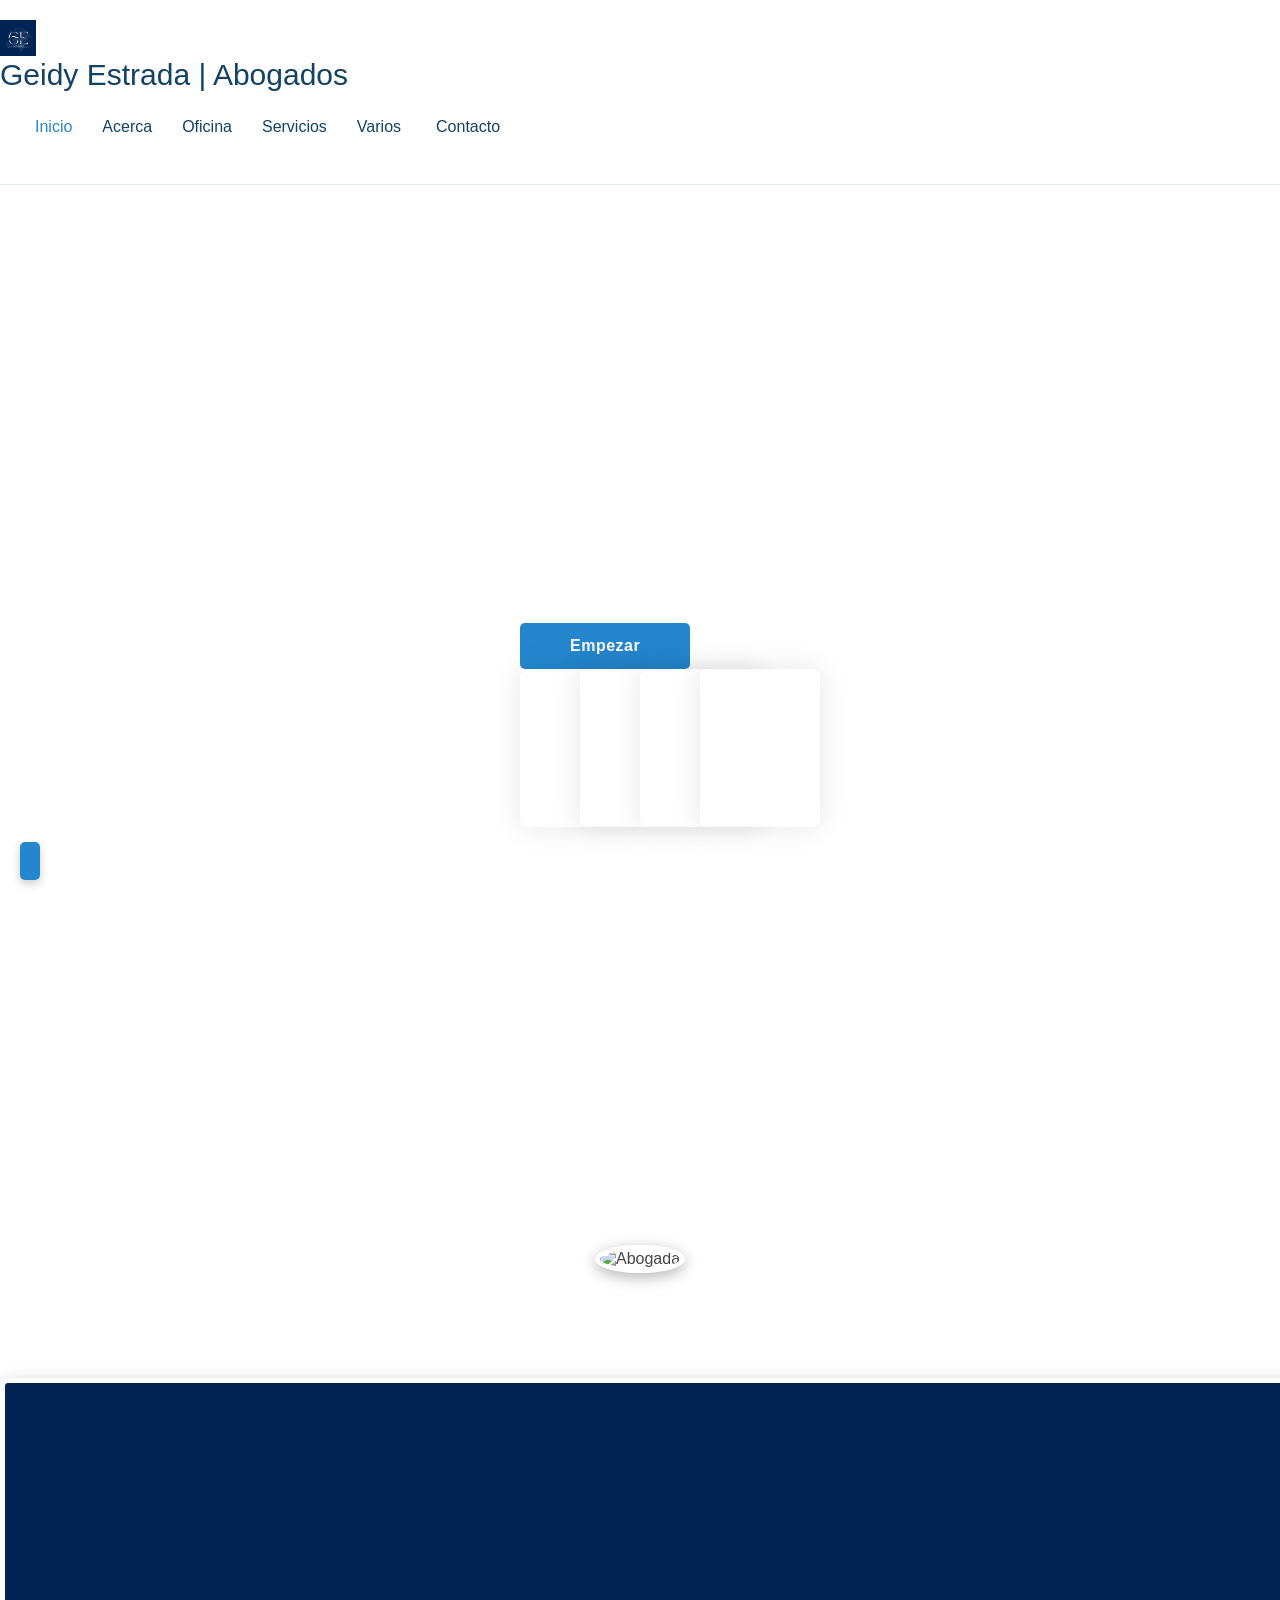
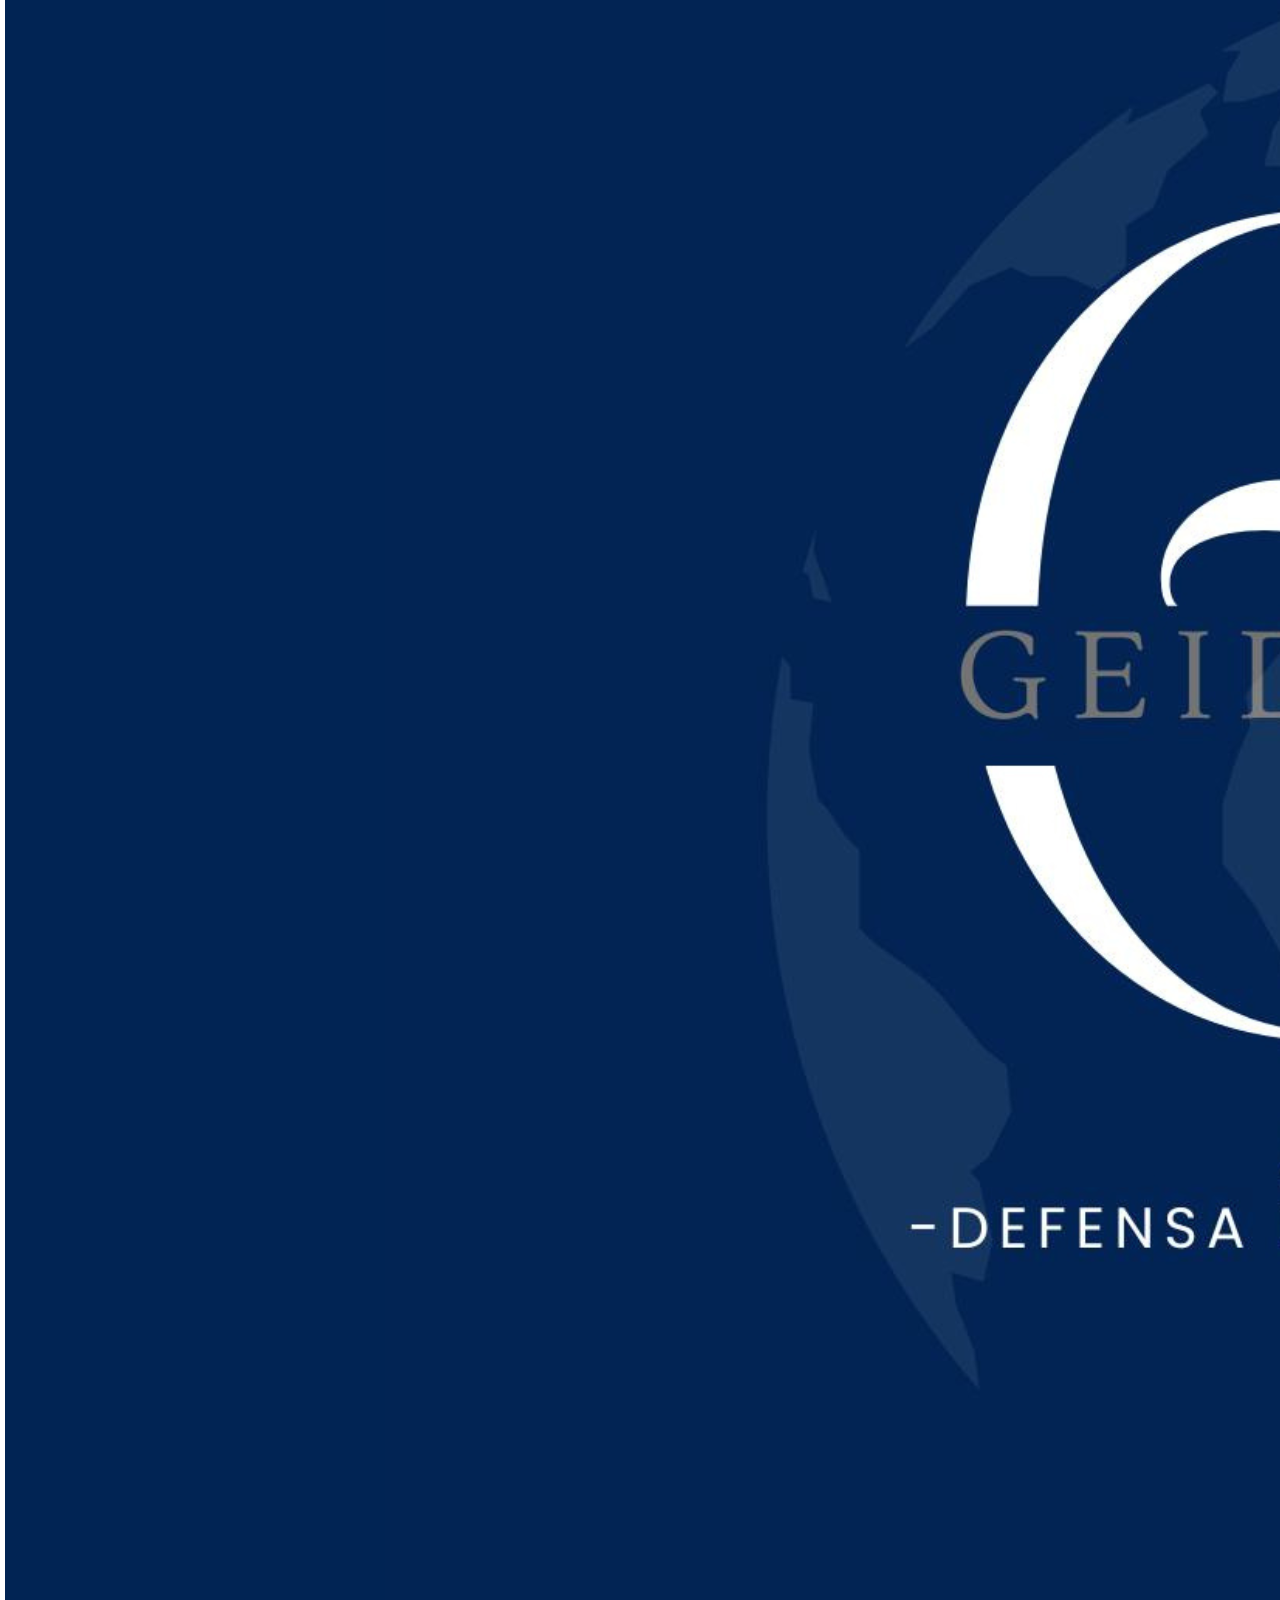
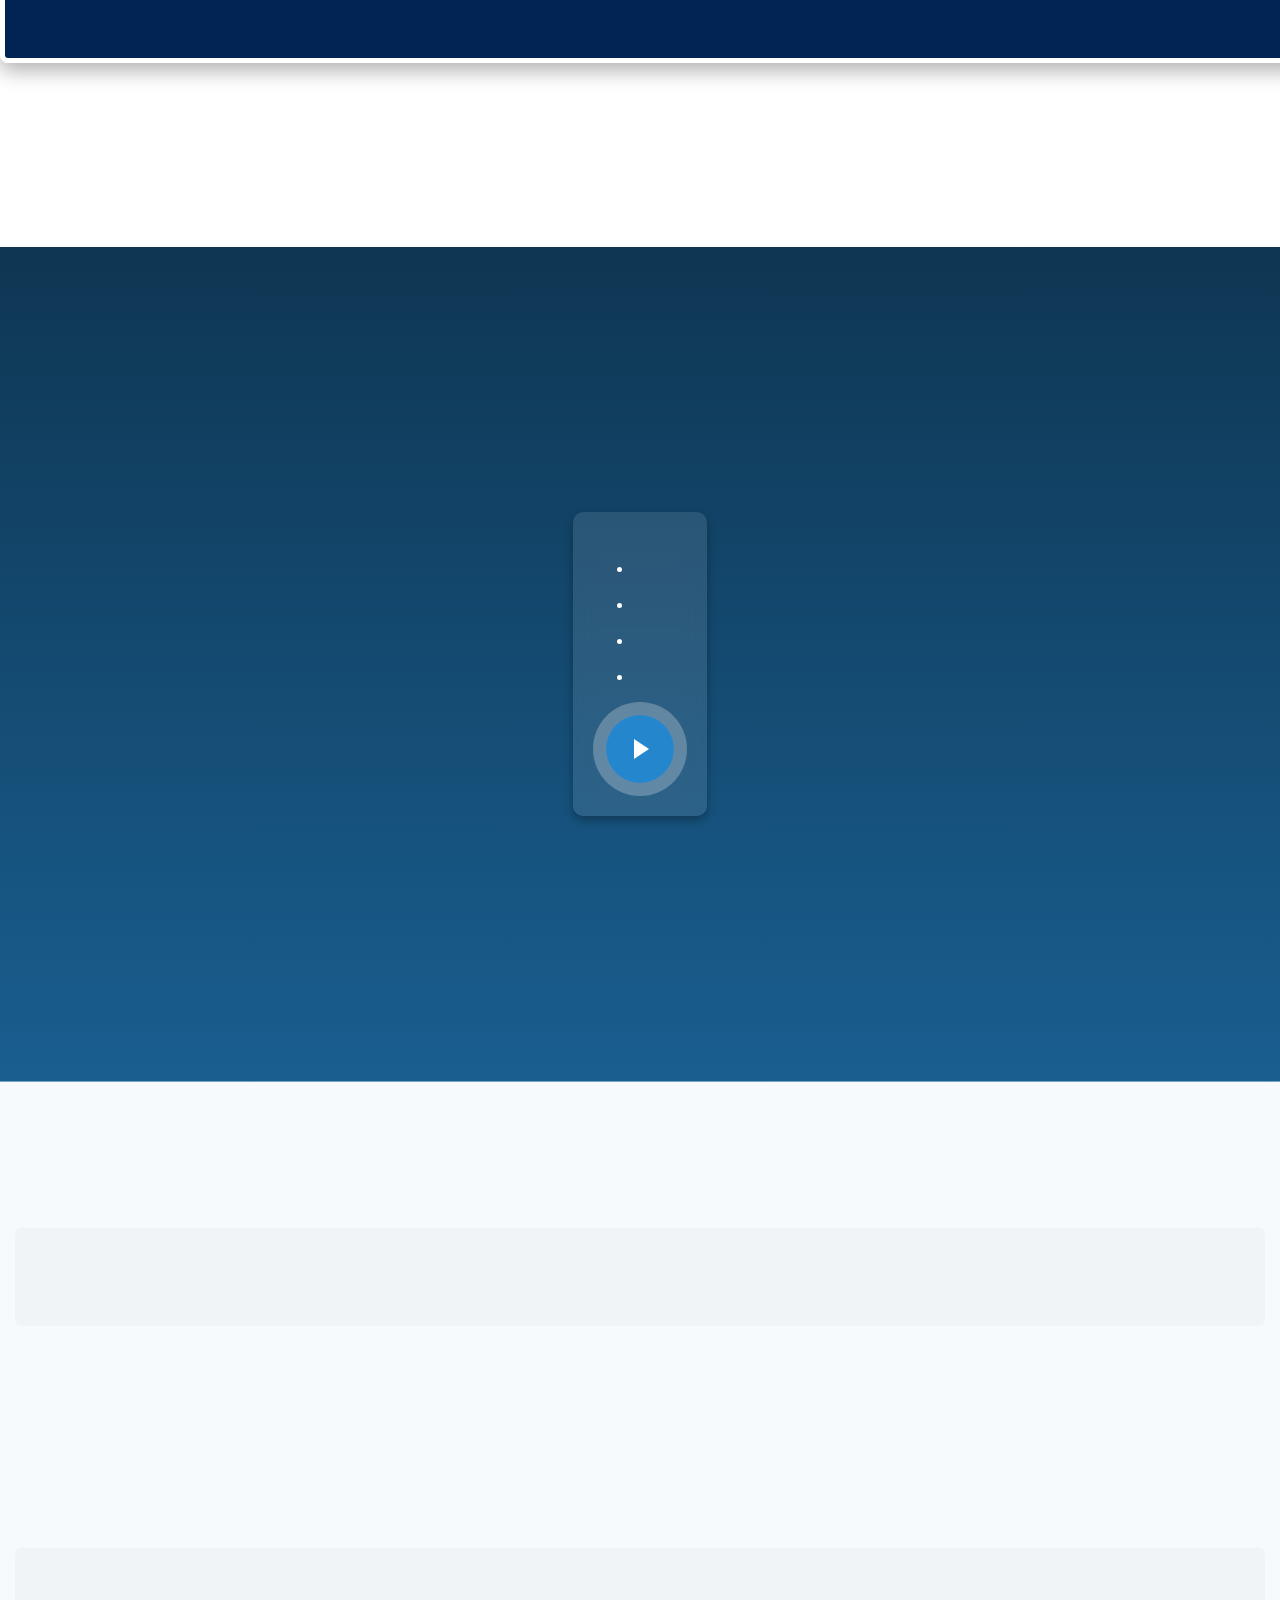
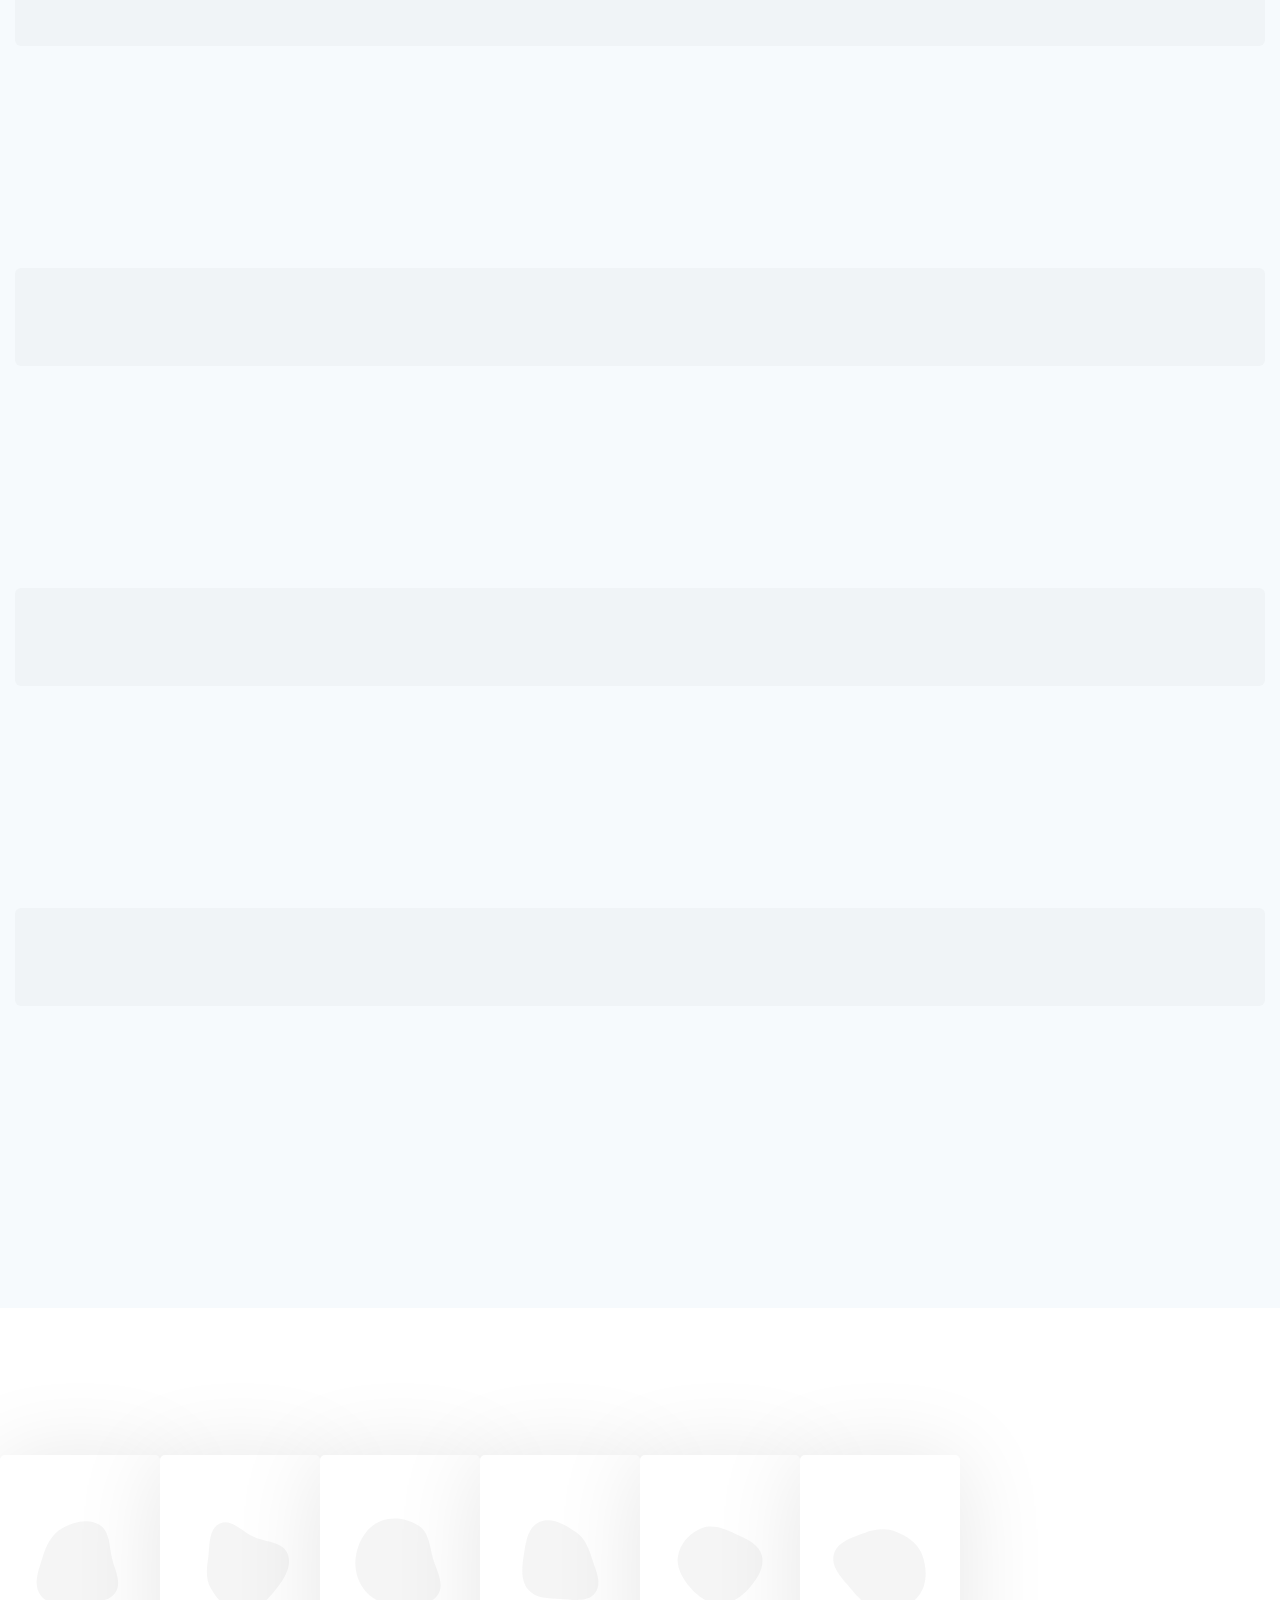
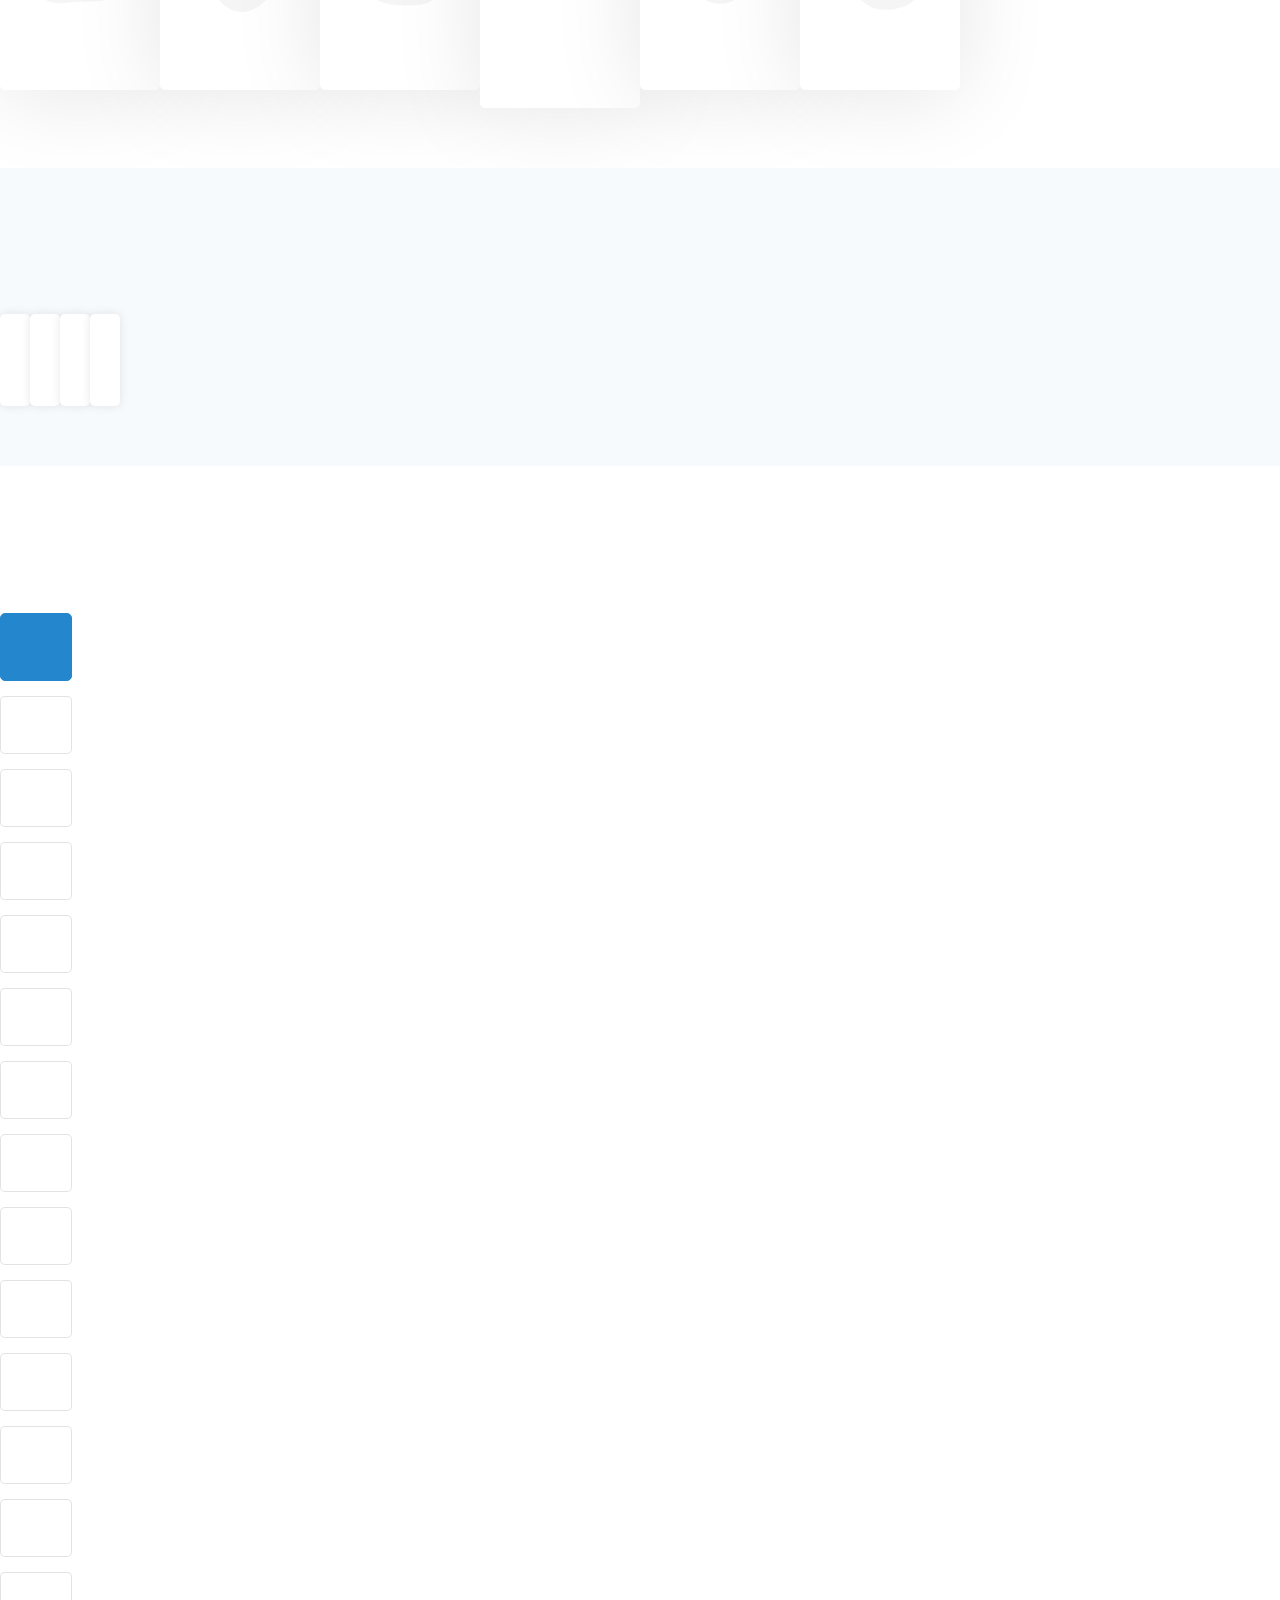
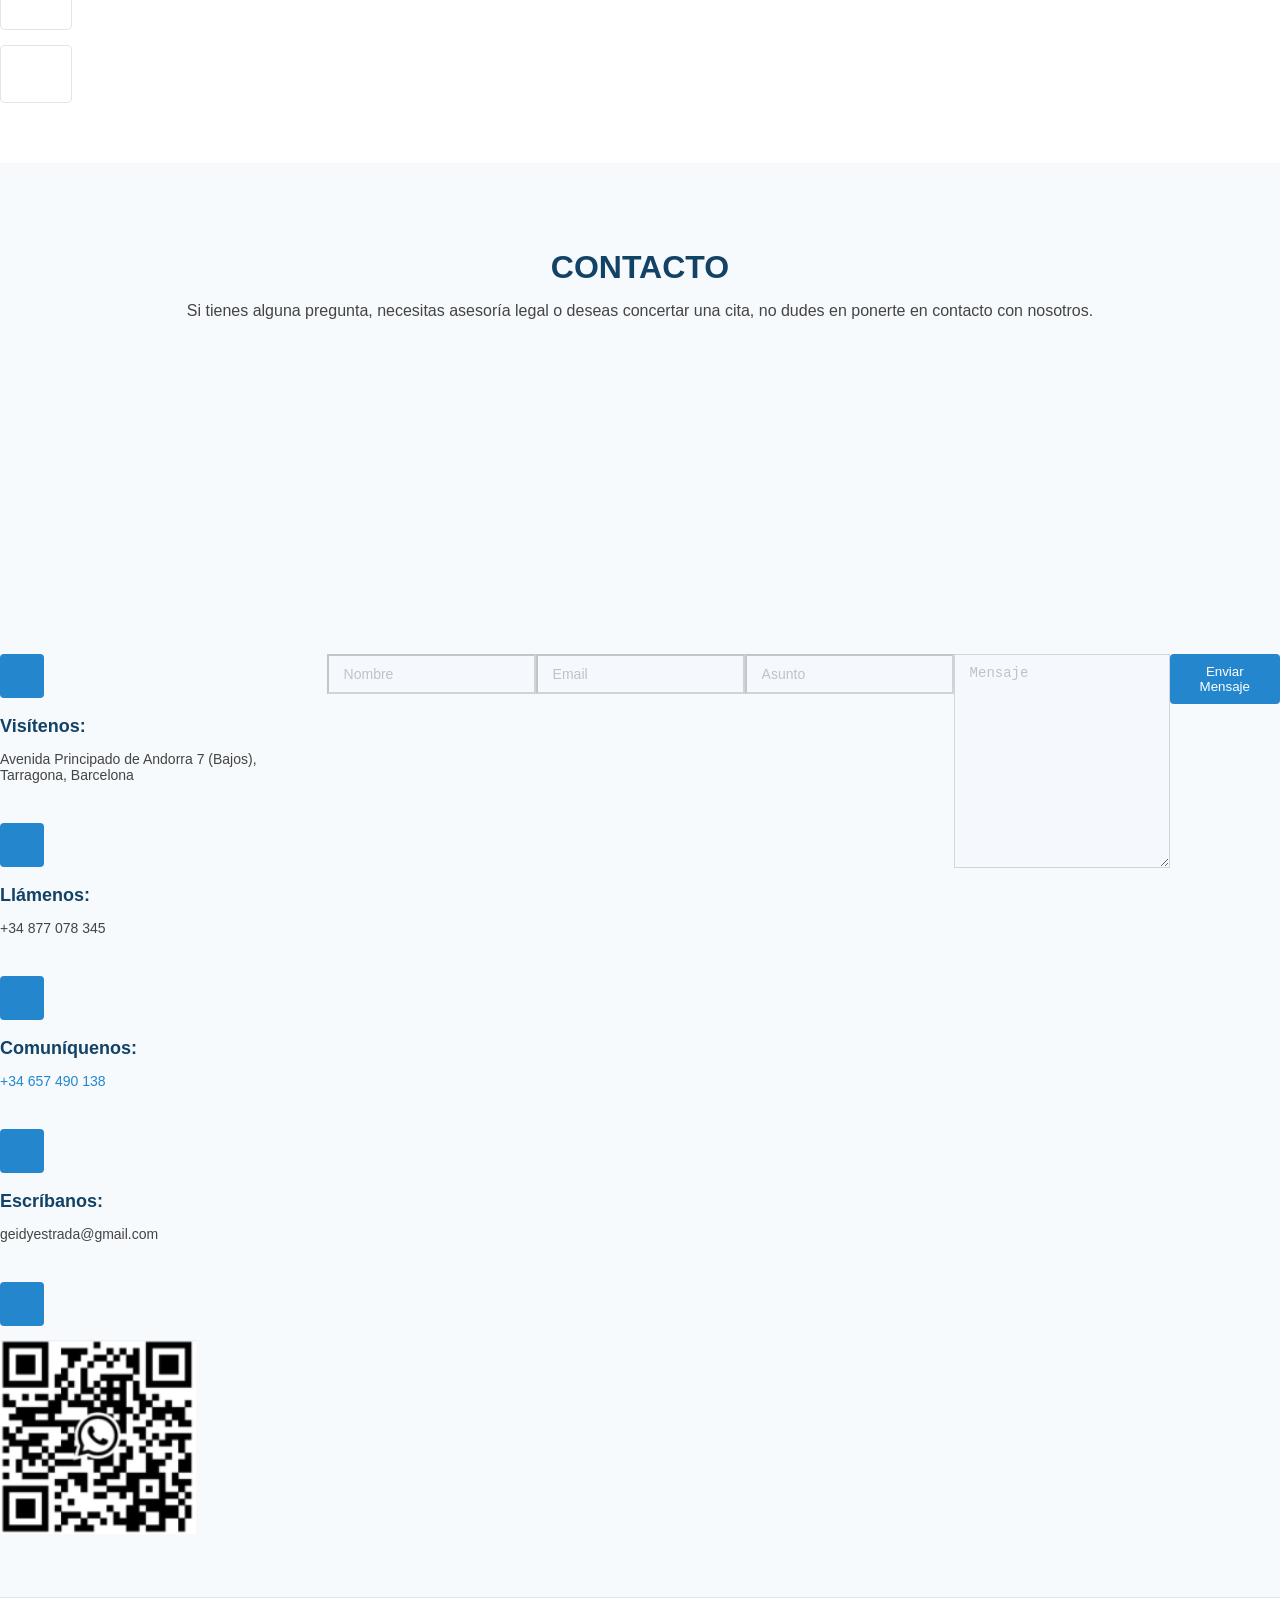
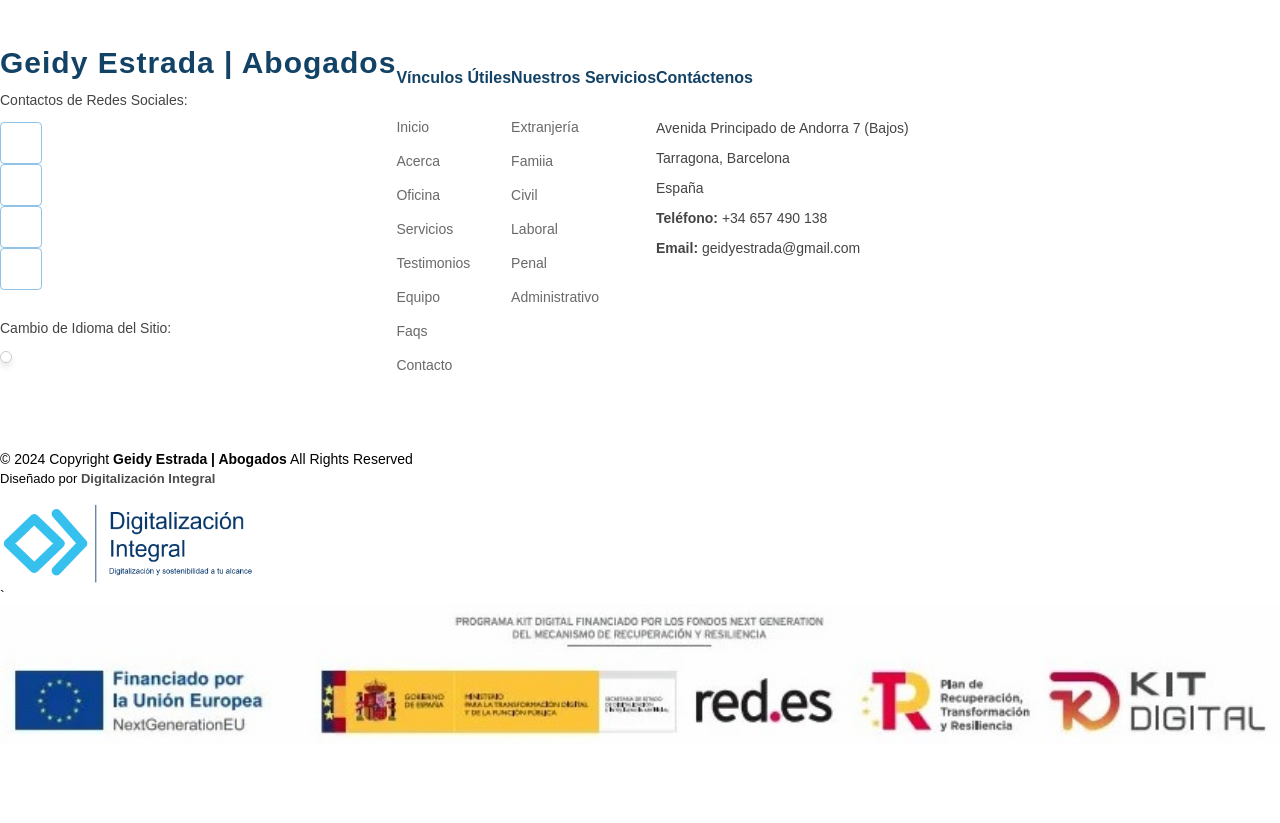
==== commit c7b1efa1: "Add files via upload" ====
--- a/index.html
+++ b/index.html
@@ -4424,6 +4424,22 @@
             />
           </a>
         </div>
+        `
+        <!-- Logo KitDigital -->
+        <div class="d-flex justify-content-center align-items-center">
+          <a
+            href="https://www.acelerapyme.gob.es/kit-digital"
+            target="_blank"
+            rel="noopener noreferrer"
+          >
+            <img
+              src="assets/img/KitDigital.jpg"
+              class="img-fluid"
+              alt="Logo Ampliado"
+              style="cursor: pointer; width: 100%; height: auto"
+            />
+          </a>
+        </div>
       </div>
     </footer>
 
--- a/assets/css/translate.css
+++ b/assets/css/translate.css
@@ -0,0 +1,49 @@
+.skiptranslate iframe {
+    visibility: hidden !important;
+}
+body {
+    top: 0 !important;
+}
+
+
+/* Ocultar el banner superior de Google Translate */
+.goog-te-banner-frame.skiptranslate {
+    display: none !important;
+}
+
+/* Asegurar que el sitio no se desplace hacia abajo después de ocultar el banner */
+body {
+    top: 0px !important;
+}
+
+/* Ocultar el logotipo de Google */
+.goog-logo-frame {
+    display: none !important;
+}
+
+/* Personalizar el selector de idiomas */
+#google_translate_element {
+    background-color: #f8f9fa; /* Fondo del selector */
+    border-radius: 5px; /* Bordes redondeados */
+    padding: 10px; /* Espaciado interno */
+    font-size: 16px; /* Tamaño de fuente */
+    font-family: Arial, sans-serif;
+    display: inline-block; /* Evitar que ocupe toda la línea */
+}
+
+/* Estilo de los elementos dentro del selector */
+.goog-te-combo {
+    background-color: #ffffff;
+    border: 1px solid #ccc;
+    padding: 5px;
+    font-size: 14px;
+    border-radius: 5px;
+}
+
+/* Estilos responsivos para pantallas pequeñas */
+@media only screen and (max-width: 600px) {
+    #google_translate_element {
+        font-size: 14px;
+        padding: 5px;
+    }
+}
--- a/assets/css/main.css
+++ b/assets/css/main.css
@@ -0,0 +1,2970 @@
+/**
+* Template Name: OnePage
+* Template URL: https://bootstrapmade.com/onepage-multipurpose-bootstrap-template/
+* Updated: Aug 07 2024 with Bootstrap v5.3.3
+* Author: BootstrapMade.com
+* License: https://bootstrapmade.com/license/
+*/
+
+/*--------------------------------------------------------------
+# Font & Color Variables
+# Help: https://bootstrapmade.com/color-system/
+--------------------------------------------------------------*/
+/* Fonts */
+:root {
+  --default-font: "Roboto", system-ui, -apple-system, "Segoe UI", Roboto,
+    "Helvetica Neue", Arial, "Noto Sans", "Liberation Sans", sans-serif,
+    "Apple Color Emoji", "Segoe UI Emoji", "Segoe UI Symbol", "Noto Color Emoji";
+  --heading-font: "Raleway", sans-serif;
+  --nav-font: "Poppins", sans-serif;
+}
+
+/* Global Colors - The following color variables are used throughout the website. Updating them here will change the color scheme of the entire website */
+:root {
+  --background-color: #ffffff; /* Background color for the entire website, including individual sections */
+  --default-color: #444444; /* Default color used for the majority of the text content across the entire website */
+  --heading-color: #124265; /* Color for headings, subheadings and title throughout the website */
+  --accent-color: #2487ce; /* Accent color that represents your brand on the website. It's used for buttons, links, and other elements that need to stand out */
+  --accent-color2: #ffffff; /* Accent color that represents your brand on the website. It's used for buttons, links, and other elements that need to stand out */
+  --surface-color: #ffffff; /* The surface color is used as a background of boxed elements within sections, such as cards, icon boxes, or other elements that require a visual separation from the global background. */
+  --contrast-color: #ffffff; /* Contrast color for text, ensuring readability against backgrounds of accent, heading, or default colors. */
+  --contrast-color2: #000000; /* Contrast color for text, ensuring readability against backgrounds of accent, heading, or default colors. */
+}
+
+/* Nav Menu Colors - The following color variables are used specifically for the navigation menu. They are separate from the global colors to allow for more customization options */
+:root {
+  --nav-color: #124265; /* The default color of the main navmenu links */
+  --nav-hover-color: #2487ce; /* Applied to main navmenu links when they are hovered over or active */
+  --nav-mobile-background-color: #ffffff; /* Used as the background color for mobile navigation menu */
+  --nav-dropdown-background-color: #ffffff; /* Used as the background color for dropdown items that appear when hovering over primary navigation items */
+  --nav-dropdown-color: #124265; /* Used for navigation links of the dropdown items in the navigation menu. */
+  --nav-dropdown-hover-color: #2487ce; /* Similar to --nav-hover-color, this color is applied to dropdown navigation links when they are hovered over. */
+}
+
+/* Color Presets - These classes override global colors when applied to any section or element, providing reuse of the sam color scheme. */
+
+.light-background {
+  --background-color: #f6fafd;
+  --surface-color: #ffffff;
+}
+
+.white-background {
+  --background-color: #ffffff;
+  --surface-color: #ffffff;
+}
+
+.dark-background {
+  --background-color: #060606;
+  --default-color: #ffffff;
+  --heading-color: #ffffff;
+  --surface-color: #252525;
+  --contrast-color: #ffffff;
+}
+
+.accent-background {
+  --background-color: #2487ce;
+  --default-color: #ffffff;
+  --heading-color: #ffffff;
+  --accent-color: #ffffff;
+  --surface-color: #469fdf;
+  --contrast-color: #ffffff;
+}
+
+/* Smooth scroll */
+:root {
+  scroll-behavior: smooth;
+}
+
+/*--------------------------------------------------------------
+# General Styling & Shared Classes
+--------------------------------------------------------------*/
+body {
+  color: var(--default-color);
+  background-color: var(--background-color);
+  font-family: var(--default-font);
+}
+
+a {
+  color: var(--accent-color);
+  text-decoration: none;
+  transition: 0.3s;
+}
+
+a:hover {
+  color: color-mix(in srgb, var(--accent-color), transparent 25%);
+  text-decoration: none;
+}
+
+h1,
+h2,
+h3,
+h4,
+h5,
+h6 {
+  color: var(--heading-color);
+  font-family: var(--heading-font);
+}
+
+/* Pulsating Play Button
+------------------------------*/
+.pulsating-play-btn {
+  width: 94px;
+  height: 94px;
+  background: radial-gradient(
+    #2487ce 50%,
+    color-mix(in srgb, var(--accent-color), transparent 75%) 52%
+  );
+  border-radius: 50%;
+  display: block;
+  position: relative;
+  overflow: hidden;
+}
+
+.pulsating-play-btn:before {
+  content: "";
+  position: absolute;
+  width: 120px;
+  height: 120px;
+  animation-delay: 0s;
+  animation: pulsate-play-btn 2s;
+  animation-direction: forwards;
+  animation-iteration-count: infinite;
+  animation-timing-function: steps;
+  opacity: 1;
+  border-radius: 50%;
+  border: 5px solid color-mix(in srgb, #2487ce, transparent 30%);
+  top: -15%;
+  left: -15%;
+  background: rgba(198, 16, 0, 0);
+}
+
+.pulsating-play-btn:after {
+  content: "";
+  position: absolute;
+  left: 50%;
+  top: 50%;
+  transform: translateX(-40%) translateY(-50%);
+  width: 0;
+  height: 0;
+  border-top: 10px solid transparent;
+  border-bottom: 10px solid transparent;
+  border-left: 15px solid #fff;
+  z-index: 100;
+  transition: all 400ms cubic-bezier(0.55, 0.055, 0.675, 0.19);
+}
+
+.pulsating-play-btn:hover:before {
+  content: "";
+  position: absolute;
+  left: 50%;
+  top: 50%;
+  transform: translateX(-40%) translateY(-50%);
+  width: 0;
+  height: 0;
+  border: none;
+  border-top: 10px solid transparent;
+  border-bottom: 10px solid transparent;
+  border-left: 15px solid #fff;
+  z-index: 200;
+  animation: none;
+  border-radius: 0;
+}
+
+.pulsating-play-btn:hover:after {
+  border-left: 15px solid #2487ce;
+  transform: scale(20);
+}
+
+@keyframes pulsate-play-btn {
+  0% {
+    transform: scale(0.6, 0.6);
+    opacity: 1;
+  }
+
+  100% {
+    transform: scale(1, 1);
+    opacity: 0;
+  }
+}
+
+/* PHP Email Form Messages
+------------------------------*/
+.php-email-form .error-message {
+  display: none;
+  background: #df1529;
+  color: #ffffff;
+  text-align: left;
+  padding: 15px;
+  margin-bottom: 24px;
+  font-weight: 600;
+}
+
+.php-email-form .sent-message {
+  display: none;
+  color: #ffffff;
+  background: #059652;
+  text-align: center;
+  padding: 15px;
+  margin-bottom: 24px;
+  font-weight: 600;
+}
+
+.php-email-form .loading {
+  display: none;
+  background: var(--surface-color);
+  text-align: center;
+  padding: 15px;
+  margin-bottom: 24px;
+}
+
+.php-email-form .loading:before {
+  content: "";
+  display: inline-block;
+  border-radius: 50%;
+  width: 24px;
+  height: 24px;
+  margin: 0 10px -6px 0;
+  border: 3px solid var(--accent-color);
+  border-top-color: var(--surface-color);
+  animation: php-email-form-loading 1s linear infinite;
+}
+
+@keyframes php-email-form-loading {
+  0% {
+    transform: rotate(0deg);
+  }
+
+  100% {
+    transform: rotate(360deg);
+  }
+}
+
+/*--------------------------------------------------------------
+# Global Header
+--------------------------------------------------------------*/
+.header {
+  color: var(--default-color);
+  background-color: var(--background-color);
+  padding: 20px 0;
+  transition: all 0.5s;
+  z-index: 997;
+  border-bottom: 1px solid
+    color-mix(in srgb, var(--accent-color), transparent 85%);
+}
+
+.header .logo {
+  line-height: 1;
+}
+
+.header .logo img {
+  max-height: 36px;
+  margin-right: 8px;
+}
+
+.header .logo h1 {
+  font-size: 30px;
+  margin: 0;
+  font-weight: 300;
+  color: var(--heading-color);
+}
+
+.header .btn-getstarted,
+.header .btn-getstarted:focus {
+  color: var(--contrast-color);
+  background: var(--accent-color);
+  font-size: 14px;
+  border: none;
+  padding: 8px 25px;
+  margin: 0 0 0 30px;
+  border-radius: 4px;
+  transition: 0.3s;
+}
+
+.header .btn-getstarted:hover,
+.header .btn-getstarted:focus:hover {
+  color: var(--contrast-color);
+  background: color-mix(in srgb, var(--accent-color), transparent 15%);
+}
+
+@media (max-width: 1200px) {
+  .header .logo {
+    order: 1;
+  }
+
+  .header .btn-getstarted {
+    order: 2;
+    margin: 0 15px 0 0;
+    padding: 6px 15px;
+  }
+
+  .header .navmenu {
+    order: 3;
+  }
+}
+
+.scrolled .header {
+  border-color: var(--contrast-color);
+  box-shadow: 0px 0 18px rgba(0, 0, 0, 0.1);
+}
+
+/*--------------------------------------------------------------
+# Navigation Menu
+--------------------------------------------------------------*/
+/* Navmenu - Desktop */
+@media (min-width: 1200px) {
+  .navmenu {
+    padding: 0;
+  }
+
+  .navmenu ul {
+    margin: 0;
+    padding: 0;
+    display: flex;
+    list-style: none;
+    align-items: center;
+  }
+
+  .navmenu li {
+    position: relative;
+  }
+
+  .navmenu a,
+  .navmenu a:focus {
+    color: var(--nav-color);
+    padding: 18px 15px;
+    font-size: 16px;
+    font-family: var(--nav-font);
+    font-weight: 400;
+    display: flex;
+    align-items: center;
+    justify-content: space-between;
+    white-space: nowrap;
+    transition: 0.3s;
+  }
+
+  .navmenu a i,
+  .navmenu a:focus i {
+    font-size: 12px;
+    line-height: 0;
+    margin-left: 5px;
+    transition: 0.3s;
+  }
+
+  .navmenu li:last-child a {
+    padding-right: 0;
+  }
+
+  .navmenu li:hover > a,
+  .navmenu .active,
+  .navmenu .active:focus {
+    color: var(--nav-hover-color);
+  }
+
+  .navmenu .dropdown ul {
+    margin: 0;
+    padding: 10px 0;
+    background: var(--nav-dropdown-background-color);
+    display: block;
+    position: absolute;
+    visibility: hidden;
+    left: 14px;
+    top: 130%;
+    opacity: 0;
+    transition: 0.3s;
+    border-radius: 4px;
+    z-index: 99;
+    box-shadow: 0px 0px 30px rgba(0, 0, 0, 0.1);
+  }
+
+  .navmenu .dropdown ul li {
+    min-width: 200px;
+  }
+
+  .navmenu .dropdown ul a {
+    padding: 10px 20px;
+    font-size: 15px;
+    text-transform: none;
+    color: var(--nav-dropdown-color);
+  }
+
+  .navmenu .dropdown ul a i {
+    font-size: 12px;
+  }
+
+  .navmenu .dropdown ul a:hover,
+  .navmenu .dropdown ul .active:hover,
+  .navmenu .dropdown ul li:hover > a {
+    color: var(--nav-dropdown-hover-color);
+  }
+
+  .navmenu .dropdown:hover > ul {
+    opacity: 1;
+    top: 100%;
+    visibility: visible;
+  }
+
+  .navmenu .dropdown .dropdown ul {
+    top: 0;
+    left: -90%;
+    visibility: hidden;
+  }
+
+  .navmenu .dropdown .dropdown:hover > ul {
+    opacity: 1;
+    top: 0;
+    left: -100%;
+    visibility: visible;
+  }
+}
+
+/* Navmenu - Mobile */
+@media (max-width: 1199px) {
+  .mobile-nav-toggle {
+    color: var(--nav-color);
+    font-size: 28px;
+    line-height: 0;
+    margin-right: 10px;
+    cursor: pointer;
+    transition: color 0.3s;
+  }
+
+  .navmenu {
+    padding: 0;
+    z-index: 9997;
+  }
+
+  .navmenu ul {
+    display: none;
+    list-style: none;
+    position: absolute;
+    inset: 60px 20px 20px 20px;
+    padding: 10px 0;
+    margin: 0;
+    border-radius: 6px;
+    background-color: var(--nav-mobile-background-color);
+    overflow-y: auto;
+    transition: 0.3s;
+    z-index: 9998;
+    box-shadow: 0px 0px 30px rgba(0, 0, 0, 0.1);
+  }
+
+  .navmenu a,
+  .navmenu a:focus {
+    color: var(--nav-dropdown-color);
+    padding: 10px 20px;
+    font-family: var(--nav-font);
+    font-size: 17px;
+    font-weight: 500;
+    display: flex;
+    align-items: center;
+    justify-content: space-between;
+    white-space: nowrap;
+    transition: 0.3s;
+  }
+
+  .navmenu a i,
+  .navmenu a:focus i {
+    font-size: 12px;
+    line-height: 0;
+    margin-left: 5px;
+    width: 30px;
+    height: 30px;
+    display: flex;
+    align-items: center;
+    justify-content: center;
+    border-radius: 50%;
+    transition: 0.3s;
+    background-color: color-mix(in srgb, var(--accent-color), transparent 90%);
+  }
+
+  .navmenu a i:hover,
+  .navmenu a:focus i:hover {
+    background-color: var(--accent-color);
+    color: var(--contrast-color);
+  }
+
+  .navmenu a:hover,
+  .navmenu .active,
+  .navmenu .active:focus {
+    color: var(--nav-dropdown-hover-color);
+  }
+
+  .navmenu .active i,
+  .navmenu .active:focus i {
+    background-color: var(--accent-color);
+    color: var(--contrast-color);
+    transform: rotate(180deg);
+  }
+
+  .navmenu .dropdown ul {
+    position: static;
+    display: none;
+    z-index: 99;
+    padding: 10px 0;
+    margin: 10px 20px;
+    background-color: var(--nav-dropdown-background-color);
+    border: 1px solid color-mix(in srgb, var(--default-color), transparent 90%);
+    box-shadow: none;
+    transition: all 0.5s ease-in-out;
+  }
+
+  .navmenu .dropdown ul ul {
+    background-color: rgba(33, 37, 41, 0.1);
+  }
+
+  .navmenu .dropdown > .dropdown-active {
+    display: block;
+    background-color: rgba(33, 37, 41, 0.03);
+  }
+
+  .mobile-nav-active {
+    overflow: hidden;
+  }
+
+  .mobile-nav-active .mobile-nav-toggle {
+    color: #fff;
+    position: absolute;
+    font-size: 32px;
+    top: 15px;
+    right: 15px;
+    margin-right: 0;
+    z-index: 9999;
+  }
+
+  .mobile-nav-active .navmenu {
+    position: fixed;
+    overflow: hidden;
+    inset: 0;
+    background: rgba(33, 37, 41, 0.8);
+    transition: 0.3s;
+  }
+
+  .mobile-nav-active .navmenu > ul {
+    display: block;
+  }
+}
+
+/*--------------------------------------------------------------
+# Global Footer
+--------------------------------------------------------------*/
+.footer {
+  color: var(--default-color);
+  background-color: var(--background-color);
+  border-top: 1px solid color-mix(in srgb, var(--accent-color), transparent 80%);
+  font-size: 14px;
+  padding-bottom: 50px;
+  position: relative;
+}
+
+.footer .footer-top {
+  padding-top: 50px;
+}
+
+.footer .footer-about .logo {
+  line-height: 1;
+  margin-bottom: 25px;
+}
+
+.footer .footer-about .logo img {
+  max-height: 40px;
+  margin-right: 6px;
+}
+
+.footer .footer-about .logo span {
+  color: var(--heading-color);
+  font-size: 30px;
+  font-weight: 700;
+  letter-spacing: 1px;
+  font-family: var(--heading-font);
+}
+
+.footer .footer-about p {
+  font-size: 14px;
+  font-family: var(--heading-font);
+}
+
+.footer .social-links a {
+  display: flex;
+  align-items: center;
+  justify-content: center;
+  width: 40px;
+  height: 40px;
+  border-radius: 4px;
+  border: 1px solid color-mix(in srgb, var(--accent-color), transparent 50%);
+  font-size: 16px;
+  color: var(--accent-color);
+  margin-right: 10px;
+  transition: 0.3s;
+}
+
+.footer .social-links a:hover {
+  background-color: var(--accent-color);
+  color: var(--contrast-color);
+  border-color: var(--accent-color);
+}
+
+.footer h4 {
+  font-size: 16px;
+  font-weight: bold;
+  position: relative;
+  padding-bottom: 12px;
+}
+
+.footer .footer-links {
+  margin-bottom: 30px;
+}
+
+.footer .footer-links ul {
+  list-style: none;
+  padding: 0;
+  margin: 0;
+}
+
+.footer .footer-links ul i {
+  padding-right: 2px;
+  font-size: 12px;
+  line-height: 0;
+}
+
+.footer .footer-links ul li {
+  padding: 10px 0;
+  display: flex;
+  align-items: center;
+}
+
+.footer .footer-links ul li:first-child {
+  padding-top: 0;
+}
+
+.footer .footer-links ul a {
+  color: color-mix(in srgb, var(--default-color), transparent 20%);
+  display: inline-block;
+  line-height: 1;
+}
+
+.footer .footer-links ul a:hover {
+  color: var(--accent-color);
+}
+
+.footer .footer-contact p {
+  margin-bottom: 5px;
+}
+
+.copyright .info-item + .info-item {
+  margin-top: 25px;
+}
+
+.footer .copyright {
+  padding-top: 25px;
+  padding-bottom: 25px;
+  background-color: var(--accent-color2);
+  color: var(--contrast-color2);
+}
+
+.footer .copyright p {
+  margin-bottom: 0;
+}
+
+.footer .credits {
+  margin-top: 4px;
+  font-size: 13px;
+}
+
+.footer .credits a {
+  color: color-mix(in srgb, var(--contrast-color2), transparent 30%);
+}
+
+/*--------------------------------------------------------------
+# Preloader
+--------------------------------------------------------------*/
+#preloader {
+  position: fixed;
+  inset: 0;
+  z-index: 999999;
+  overflow: hidden;
+  background: var(--background-color);
+  transition: all 0.6s ease-out;
+}
+
+#preloader:before {
+  content: "";
+  position: fixed;
+  top: calc(50% - 30px);
+  left: calc(50% - 30px);
+  border: 6px solid #ffffff;
+  border-color: var(--accent-color) transparent var(--accent-color) transparent;
+  border-radius: 50%;
+  width: 60px;
+  height: 60px;
+  animation: animate-preloader 1.5s linear infinite;
+}
+
+@keyframes animate-preloader {
+  0% {
+    transform: rotate(0deg);
+  }
+
+  100% {
+    transform: rotate(360deg);
+  }
+}
+
+/*--------------------------------------------------------------
+# Scroll Top Button
+--------------------------------------------------------------*/
+.scroll-top {
+  position: fixed;
+  visibility: hidden;
+  opacity: 0;
+  right: 15px;
+  bottom: 15px;
+  z-index: 99999;
+  background-color: var(--accent-color);
+  width: 40px;
+  height: 40px;
+  border-radius: 4px;
+  transition: all 0.4s;
+}
+
+.scroll-top i {
+  font-size: 24px;
+  color: var(--contrast-color);
+  line-height: 0;
+}
+
+.scroll-top:hover {
+  background-color: color-mix(in srgb, var(--accent-color), transparent 20%);
+  color: var(--contrast-color);
+}
+
+.scroll-top.active {
+  visibility: visible;
+  opacity: 1;
+}
+
+/*--------------------------------------------------------------
+# Disable aos animation delay on mobile devices
+--------------------------------------------------------------*/
+@media screen and (max-width: 768px) {
+  [data-aos-delay] {
+    transition-delay: 0 !important;
+  }
+}
+
+/*--------------------------------------------------------------
+# Global Page Titles & Breadcrumbs
+--------------------------------------------------------------*/
+.page-title {
+  color: var(--default-color);
+  background-color: var(--background-color);
+  padding: 120px 0;
+  text-align: center;
+  position: relative;
+}
+
+.page-title h1 {
+  font-size: 42px;
+  font-weight: 700;
+  margin-bottom: 10px;
+}
+
+.page-title .breadcrumbs ol {
+  display: flex;
+  flex-wrap: wrap;
+  list-style: none;
+  justify-content: center;
+  padding: 0;
+  margin: 0;
+  font-size: 16px;
+  font-weight: 400;
+}
+
+.page-title .breadcrumbs ol a {
+  color: color-mix(in srgb, var(--default-color), transparent 20%);
+}
+
+.page-title .breadcrumbs ol li + li {
+  padding-left: 10px;
+}
+
+.page-title .breadcrumbs ol li + li::before {
+  content: "/";
+  display: inline-block;
+  padding-right: 10px;
+  color: color-mix(in srgb, var(--default-color), transparent 70%);
+}
+
+/*--------------------------------------------------------------
+# Global Sections
+--------------------------------------------------------------*/
+section,
+.section {
+  color: var(--default-color);
+  background-color: var(--background-color);
+  padding: 60px 0;
+  scroll-margin-top: 100px;
+  overflow: clip;
+}
+
+@media (max-width: 1199px) {
+  section,
+  .section {
+    scroll-margin-top: 76px;
+  }
+}
+
+/*--------------------------------------------------------------
+# Global Section Titles
+--------------------------------------------------------------*/
+.section-title {
+  text-align: center;
+  padding-bottom: 60px;
+  position: relative;
+}
+
+.section-title h2 {
+  font-size: 32px;
+  font-weight: 700;
+  margin-bottom: 15px;
+  text-transform: uppercase;
+}
+
+.section-title p {
+  margin-bottom: 0;
+}
+
+/*--------------------------------------------------------------
+# Hero-Services Section
+--------------------------------------------------------------*/
+/* Estilo hero para la página de servicios (imagen recortada) */
+.hero-services {
+  width: 100%;
+  height: 300px; /* Altura fija para la página de servicios */
+  position: relative;
+  display: flex;
+  align-items: center;
+  justify-content: center;
+  padding: 120px 0 60px 0;
+  overflow: hidden;
+  background-size: cover; /* Mantener la imagen cubriendo el hero */
+  background-position: top center; /* Controlar qué parte de la imagen es visible */
+}
+
+.hero-services:before {
+  content: "";
+  background: color-mix(in srgb, var(--background-color), transparent 30%);
+  position: absolute;
+  inset: 0;
+  z-index: 2; /* Overlay por encima de la imagen */
+}
+
+.hero-services img {
+  position: absolute;
+  inset: 0;
+  display: block;
+  width: 100%;
+  height: 300px; /* Altura de la imagen */
+  object-fit: cover; /* Ajustar la imagen dentro del hero sin distorsión */
+  object-position: 50% 35%; /* Controla qué parte de la imagen se muestra */
+  z-index: 1; /* Imagen por debajo del overlay */
+}
+
+.hero-services .container {
+  position: relative;
+  z-index: 3;
+}
+
+.hero-services h1 {
+  margin: 0;
+  font-size: 56px;
+  font-weight: 700;
+  line-height: 72px;
+}
+
+.hero-services p {
+  margin: 10px 0 0 0;
+  font-size: 22px;
+  color: color-mix(in srgb, var(--default-color), transparent 30%);
+}
+
+/* Estilos para el menú y los modales */
+.modal {
+  display: none;
+  position: fixed;
+  z-index: 1000;
+  padding-top: 100px;
+  left: 0;
+  top: 0;
+  width: 100%;
+  height: 100%;
+  background-color: rgba(0, 0, 0, 0.8);
+}
+.modal-content {
+  background-color: #fefefe;
+  margin: auto;
+  padding: 20px;
+  border: 1px solid #888;
+  width: 80%;
+  max-width: 400px;
+  z-index: 1001;
+}
+.close {
+  position: absolute; /* Cambia de float a absolute */
+  top: 10px; /* Ajusta según lo necesites */
+  right: 20px; /* Ajusta según lo necesites */
+  color: #aaa;
+  color: #aaa;
+  float: right;
+  font-size: 28px;
+  font-weight: bold;
+  cursor: pointer;
+}
+
+/*--------------------------------------------------------------
+# Hero Section
+--------------------------------------------------------------*/
+
+.hero {
+  width: 100%;
+  min-height: calc(100vh - 100px);
+  position: relative;
+  display: flex;
+  align-items: center;
+  justify-content: center;
+  padding: 120px 0 60px 0;
+  overflow: hidden;
+}
+
+.hero:before {
+  content: "";
+  background: color-mix(in srgb, var(--background-color), transparent 30%);
+  position: absolute;
+  inset: 0;
+  z-index: 2;
+}
+
+.hero img {
+  position: absolute;
+  inset: 0;
+  display: block;
+  width: 100%;
+  height: 100%;
+  object-fit: cover;
+  z-index: 1;
+}
+
+/*
+.hero {
+  position: relative;
+  min-height: 100vh;
+}
+
+#hero-background {
+  position: absolute;
+  top: 0;
+  left: 0;
+  width: 100%;
+  height: 80%;
+  z-index: 0;
+  background-size: cover;
+  background-position: center;
+  background-repeat: no-repeat;
+}
+
+.hero .container {
+  position: relative;
+  z-index: 1; /* Asegúrate de que el contenido esté por encima del fondo 
+}
+
+.hero:before {
+  content: "";
+  background: color-mix(in srgb, var(--background-color), transparent 30%);
+  position: absolute;
+  inset: 0;
+  z-index: 2;
+}*/
+
+/*.hero {
+  position: relative;
+  min-height: 100vh; /* Asegura que la sección hero tenga altura suficiente
+  overflow: hidden;
+}
+
+#hero-background {
+  background-color: rgba(
+    255,
+    0,
+    0,
+    0.3
+  ); /* Rojo semitransparente para pruebas 
+  width: 100%;
+  height: 100%;
+  position: absolute;
+  top: 0;
+  left: 0;
+  z-index: ;
+}*/
+
+/*
+#hero-background {
+  background-size: cover;
+  background-position: center;
+  background-repeat: no-repeat;
+  position: absolute;
+  top: 0;
+  left: 0;
+  width: 100%;
+  height: 100%;
+  z-index: -1;  Coloca el fondo detrás del contenido
+}
+
+#hero-background {
+  width: 100%;
+  height: 100%;  Asegura que el fondo cubra toda la sección hero 
+  background-size: cover;
+  background-position: center;
+  background-repeat: no-repeat;
+  position: absolute;
+  top: 0;
+  left: 0;
+  z-index: -1;
+}*/
+
+/*.hero {
+  width: 100%;
+  min-height: calc(100vh - 100px);
+  position: relative;
+  display: flex;
+  align-items: center;
+  justify-content: center;
+  padding: 120px 0 60px 0;
+  overflow: hidden;
+}
+
+.hero:before {
+  content: none; /* Para probar si esto causa el problema 
+}*/
+
+/*
+.hero img {
+  position: absolute;
+  inset: 0;
+  display: block;
+  width: 100%;
+  height: 100%;
+  object-fit: cover;
+  z-index: 1;
+}*/
+
+.hero .container {
+  position: relative;
+  z-index: 3;
+}
+
+.hero h1 {
+  margin: 0;
+  font-size: 56px;
+  font-weight: 700;
+  line-height: 72px;
+}
+
+.hero p {
+  margin: 10px 0 0 0;
+  font-size: 22px;
+  color: color-mix(in srgb, var(--default-color), transparent 30%);
+}
+
+@media (max-width: 992px) {
+  .hero h1 {
+    font-size: 28px;
+    line-height: 36px;
+  }
+
+  .hero p {
+    font-size: 18px;
+    line-height: 24px;
+  }
+}
+
+.hero .btn-get-started {
+  color: var(--contrast-color);
+  background: var(--accent-color);
+  font-weight: 600;
+  font-size: 16px;
+  letter-spacing: 0.5px;
+  display: inline-block;
+  padding: 14px 50px;
+  border-radius: 5px;
+  transition: 0.5s;
+  margin-top: 30px;
+}
+
+.hero .btn-get-started:hover {
+  background: color-mix(in srgb, var(--accent-color), transparent 15%);
+}
+
+.hero .icon-box {
+  background-color: var(--surface-color);
+  padding: 50px 30px;
+  position: relative;
+  overflow: hidden;
+  box-shadow: 0 0 29px 0 rgba(0, 0, 0, 0.1);
+  transition: all 0.3s ease-in-out;
+  border-radius: 8px;
+  z-index: 1;
+  height: 100%;
+  width: 100%;
+}
+
+.hero .icon-box .title {
+  font-weight: 700;
+  margin-bottom: 15px;
+  font-size: 18px;
+}
+
+.hero .icon-box .title a {
+  color: var(--heading-color);
+  transition: 0.3s;
+}
+
+.hero .icon-box .description {
+  font-size: 15px;
+  margin-bottom: 0;
+  color: color-mix(in srgb, var(--default-color), transparent 40%);
+}
+
+.hero .icon-box .icon {
+  margin-bottom: 20px;
+  padding-top: 10px;
+  display: inline-block;
+  transition: all 0.3s ease-in-out;
+  font-size: 36px;
+  line-height: 1;
+  color: var(--accent-color);
+}
+
+@media (min-width: 640px) {
+  .hero .icon-box:hover {
+    transform: scale(1.08);
+  }
+
+  .hero .icon-box:hover .title a {
+    color: var(--accent-color);
+  }
+}
+
+/* Hero Section Image Styles - gpt*/
+.hero-image-container {
+  display: inline-block;
+  margin-top: 20px;
+}
+
+.hero-image {
+  width: 200px; /* Ajusta el tamaño de la imagen */
+  height: 200px; /* Igual que el ancho para hacerla circular */
+  border-radius: 50%; /* Hacer la imagen circular */
+  border: 5px solid white; /* Agregar un borde blanco circular */
+  box-shadow: 0 4px 15px rgba(0, 0, 0, 0.3); /* Agregar sombra */
+  object-fit: cover; /* Para que la imagen no se distorsione */
+} /*until here gpt
+
+/* Estilos para imagen con borde blanco y sombra- GPT */
+.img-bordered-shadow {
+  border: 5px solid white; /* Borde blanco de 5px */
+  box-shadow: 0 8px 20px rgba(0, 0, 0, 0.3); /* Sombra suave */
+  border-radius: 8px; /* Esquinas ligeramente redondeadas, opcional */
+  transition: transform 0.3s ease, box-shadow 0.3s ease; /* Transiciones suaves para hover */
+}
+
+/* Efecto al pasar el ratón por encima de la imagen */
+.img-bordered-shadow:hover {
+  transform: scale(1.05); /* Un pequeño zoom al pasar el ratón */
+  box-shadow: 0 12px 30px rgba(0, 0, 0, 0.5); /* Sombra más intensa en hover */
+}
+/*until here gpt*/
+
+.hero .btn-scroll {
+  transition: 0.4s;
+  color: var(--default-color);
+  display: block;
+  margin-top: 30px;
+  animation: btn-up-down 1s ease-in-out infinite alternate-reverse both;
+}
+
+.hero .btn-scroll i {
+  font-size: 48px;
+}
+
+.hero .btn-scroll:hover {
+  color: var(--accent-color);
+}
+
+@keyframes btn-up-down {
+  0% {
+    transform: translateY(5px);
+  }
+
+  100% {
+    transform: translateY(-5px);
+  }
+}
+
+/*--------------------------------------------------------------
+# About Section
+--------------------------------------------------------------*/
+.about ul {
+  list-style: none;
+  padding: 0;
+}
+
+.about ul li {
+  padding-bottom: 5px;
+  display: flex;
+  align-items: center;
+}
+
+.about ul i {
+  font-size: 20px;
+  padding-right: 4px;
+  color: var(--accent-color);
+}
+
+.about .read-more {
+  background: var(--accent-color);
+  color: var(--contrast-color);
+  font-family: var(--heading-font);
+  font-weight: 500;
+  font-size: 16px;
+  letter-spacing: 1px;
+  padding: 10px 28px;
+  border-radius: 5px;
+  transition: 0.3s;
+  display: inline-flex;
+  align-items: center;
+  justify-content: center;
+}
+
+.about .read-more i {
+  font-size: 18px;
+  margin-left: 5px;
+  line-height: 0;
+  transition: 0.3s;
+}
+
+.about .read-more:hover {
+  background: color-mix(in srgb, var(--accent-color), transparent 20%);
+}
+
+.about .read-more:hover i {
+  transform: translate(5px, 0);
+}
+
+/*--------------------------------------------------------------
+# Stats Section
+--------------------------------------------------------------*/
+.stats {
+  padding: 30px 0;
+}
+
+.stats .stats-item {
+  padding: 30px;
+  width: 100%;
+}
+
+.stats .stats-item span {
+  font-size: 48px;
+  display: block;
+  color: var(--accent-color);
+  font-weight: 700;
+}
+
+.stats .stats-item p {
+  color: color-mix(in srgb, var(--default-color), transparent 40%);
+  padding: 0;
+  margin: 0;
+  font-family: var(--heading-font);
+  font-size: 15px;
+  font-weight: 600;
+}
+
+/*--------------------------------------------------------------
+# About Alt Section
+--------------------------------------------------------------*/
+.about-alt .content h3 {
+  font-size: 1.75rem;
+  font-weight: 700;
+}
+
+.about-alt .content ul {
+  list-style: none;
+  padding: 0;
+}
+
+.about-alt .content ul li {
+  padding: 10px 0 0 0;
+  display: flex;
+}
+
+.about-alt .content ul i {
+  color: var(--accent-color);
+  margin-right: 0.5rem;
+  line-height: 1.2;
+  font-size: 1.25rem;
+}
+
+.about-alt .content p:last-child {
+  margin-bottom: 0;
+}
+
+.about-alt .pulsating-play-btn {
+  position: absolute;
+  left: calc(50% - 47px);
+  top: calc(50% - 47px);
+}
+
+/*--------------------------------------------------------------
+# Clients Section
+--------------------------------------------------------------*/
+.clients {
+  padding: 20px 0;
+}
+
+.clients .client-logo {
+  display: flex;
+  justify-content: center;
+  align-items: center;
+  overflow: hidden;
+}
+
+.clients .client-logo img {
+  padding: 20px 40px;
+  max-width: 90%;
+  transition: 0.3s;
+  opacity: 0.5;
+  filter: grayscale(100);
+}
+
+.clients .client-logo img:hover {
+  filter: none;
+  opacity: 1;
+  transform: scale(1.1);
+}
+
+@media (max-width: 640px) {
+  .clients .client-logo img {
+    padding: 20px;
+  }
+}
+
+/*--------------------------------------------------------------
+# Testimonials Section
+--------------------------------------------------------------*/
+.testimonials .testimonials-carousel,
+.testimonials .testimonials-slider {
+  overflow: hidden;
+}
+
+.testimonials .testimonial-item {
+  box-sizing: content-box;
+  min-height: 320px;
+}
+
+.testimonials .testimonial-item .testimonial-img {
+  width: 90px;
+  border-radius: 50%;
+  margin: -40px 0 0 40px;
+  position: relative;
+  z-index: 2;
+  border: 6px solid var(--background-color);
+}
+
+.testimonials .testimonial-item h3 {
+  font-size: 18px;
+  font-weight: bold;
+  margin: 10px 0 5px 45px;
+}
+
+.testimonials .testimonial-item h4 {
+  font-size: 14px;
+  color: color-mix(in srgb, var(--default-color), transparent 20%);
+  margin: 0 0 0 45px;
+}
+
+.testimonials .testimonial-item .quote-icon-left,
+.testimonials .testimonial-item .quote-icon-right {
+  color: color-mix(in srgb, var(--accent-color), transparent 50%);
+  font-size: 26px;
+  line-height: 0;
+}
+
+.testimonials .testimonial-item .quote-icon-left {
+  display: inline-block;
+  left: -5px;
+  position: relative;
+}
+
+.testimonials .testimonial-item .quote-icon-right {
+  display: inline-block;
+  right: -5px;
+  position: relative;
+  top: 10px;
+  transform: scale(-1, -1);
+}
+
+.testimonials .testimonial-item p {
+  font-style: italic;
+  margin: 0 15px 0 15px;
+  padding: 20px 20px 60px 20px;
+  background: color-mix(in srgb, var(--default-color), transparent 97%);
+  position: relative;
+  border-radius: 6px;
+  position: relative;
+  z-index: 1;
+}
+
+.testimonials .swiper-wrapper {
+  height: auto;
+}
+
+.testimonials .swiper-pagination {
+  margin-top: 20px;
+  position: relative;
+}
+
+.testimonials .swiper-pagination .swiper-pagination-bullet {
+  width: 12px;
+  height: 12px;
+  background-color: var(--background-color);
+  opacity: 1;
+  border: 1px solid var(--accent-color);
+}
+
+.testimonials .swiper-pagination .swiper-pagination-bullet-active {
+  background-color: var(--accent-color);
+}
+
+/*gpt add*/
+
+/* Contenedor de imágenes */
+.geidypic-container {
+  display: flex;
+  flex-wrap: wrap;
+  gap: 10px;
+  justify-content: flex-start;
+  margin-top: 10px;
+  padding: 10px;
+  border: 1px solid #ccc;
+  border-radius: 5px;
+  background-color: #f9f9f9;
+}
+
+/* Miniaturas */
+.thumbnail {
+  width: 100px;
+  height: 100px;
+  object-fit: cover;
+  cursor: pointer;
+  border: 2px solid transparent;
+  border-radius: 5px;
+  transition: border 0.2s ease-in-out, transform 0.2s ease-in-out;
+}
+
+.thumbnail:hover {
+  transform: scale(1.1);
+  border-color: #ddd;
+}
+
+.thumbnail.selected {
+  border: 2px solid #2487ce;
+}
+
+/* Vista previa */
+.image-preview {
+  margin-top: 15px;
+  width: 150px;
+  height: 150px;
+  border: 2px dashed #2487ce;
+  background-color: #f0f0f0;
+  background-size: cover;
+  background-position: center;
+  border-radius: 5px;
+  display: flex;
+  align-items: center;
+  justify-content: center;
+  font-size: 14px;
+  color: #aaa;
+}
+/* end gpt add */
+
+/*--------------------------------------------------------------
+# Services Section
+--------------------------------------------------------------*/
+.services .service-item {
+  background-color: var(--surface-color);
+  box-shadow: 0px 5px 90px 0px rgba(0, 0, 0, 0.1);
+  height: 100%;
+  padding: 60px 30px;
+  text-align: center;
+  transition: 0.3s;
+  border-radius: 5px;
+}
+
+.services .service-item .icon {
+  margin: 0 auto;
+  width: 100px;
+  height: 100px;
+  display: flex;
+  align-items: center;
+  justify-content: center;
+  transition: ease-in-out 0.3s;
+  position: relative;
+}
+
+.services .service-item .icon i {
+  font-size: 36px;
+  transition: 0.5s;
+  position: relative;
+}
+
+.services .service-item .icon svg {
+  position: absolute;
+  top: 0;
+  left: 0;
+}
+
+.services .service-item .icon svg path {
+  transition: 0.5s;
+  fill: color-mix(in srgb, var(--default-color), transparent 95%);
+}
+
+.services .service-item h3 {
+  font-weight: 700;
+  margin: 10px 0 15px 0;
+  font-size: 22px;
+}
+
+.services .service-item p {
+  line-height: 24px;
+  font-size: 14px;
+  margin-bottom: 0;
+}
+
+.services .service-item:hover {
+  box-shadow: 0px 5px 35px 0px rgba(0, 0, 0, 0.1);
+}
+
+.services .service-item.item-cyan i {
+  color: #0dcaf0;
+}
+
+.services .service-item.item-cyan:hover .icon i {
+  color: #fff;
+}
+
+.services .service-item.item-cyan:hover .icon path {
+  fill: #0dcaf0;
+}
+
+.services .service-item.item-orange i {
+  color: #fd7e14;
+}
+
+.services .service-item.item-orange:hover .icon i {
+  color: #fff;
+}
+
+.services .service-item.item-orange:hover .icon path {
+  fill: #fd7e14;
+}
+
+.services .service-item.item-teal i {
+  color: #20c997;
+}
+
+.services .service-item.item-teal:hover .icon i {
+  color: #fff;
+}
+
+.services .service-item.item-teal:hover .icon path {
+  fill: #20c997;
+}
+
+.services .service-item.item-red i {
+  color: #df1529;
+}
+
+.services .service-item.item-red:hover .icon i {
+  color: #fff;
+}
+
+.services .service-item.item-red:hover .icon path {
+  fill: #df1529;
+}
+
+.services .service-item.item-indigo i {
+  color: #6610f2;
+}
+
+.services .service-item.item-indigo:hover .icon i {
+  color: #fff;
+}
+
+.services .service-item.item-indigo:hover .icon path {
+  fill: #6610f2;
+}
+
+.services .service-item.item-pink i {
+  color: #f3268c;
+}
+
+.services .service-item.item-pink:hover .icon i {
+  color: #fff;
+}
+
+.services .service-item.item-pink:hover .icon path {
+  fill: #f3268c;
+}
+
+/* gpt services list*/
+
+/* Estilo del contenedor padre para usar Flexbox */
+.container .row {
+  display: flex; /* Activa Flexbox */
+  align-items: flex-start; /* Alinea los elementos al inicio */
+}
+
+/* Ajustar la lista de servicios a la izquierda */
+.services-list {
+  width: 200px; /* Ancho fijo para el contenedor de la izquierda */
+  background-color: #f8f9fa;
+  padding: 20px;
+  border-radius: 8px;
+  border: 1px solid #e0e0e0;
+  margin-right: 20px; /* Añadir espacio entre los contenedores */
+}
+
+/* Contenedor de la derecha */
+#service-content-wrapper {
+  flex: 1; /* Ocupa el resto del espacio disponible */
+  padding: 20px;
+  background-color: #fff;
+  border-radius: 8px;
+  border: 1px solid #e0e0e0;
+}
+
+/* Estilo de la lista de servicios */
+.services-list ul {
+  list-style: none;
+  padding: 0;
+  margin: 0;
+}
+
+.services-list ul li {
+  margin-bottom: 10px;
+}
+
+/* Estilos para las opciones de la lista */
+.services-list a {
+  display: block;
+  padding: 15px 20px; /* Aumentar el padding para agrandar el área de clic */
+  background-color: #fff; /* Color de fondo por defecto */
+  text-decoration: none; /* Eliminar el subrayado del texto */
+  color: #333; /* Color de la letra por defecto */
+  border: 1px solid #e0e0e0; /* Borde por defecto */
+  border-radius: 6px; /* Bordes redondeados */
+  width: 100%; /* Ocupar el 100% del ancho del contenedor */
+  box-sizing: border-box; /* Asegurar que el padding no expanda el tamaño del enlace */
+  text-align: center; /* Centramos el texto */
+  transition: all 0.3s ease; /* Suavizar las transiciones */
+}
+
+/* Cambiar el color del texto y el fondo al hacer hover */
+.services-list a:hover {
+  background-color: #2487ce; /* Cambiar el color de fondo al hacer hover */
+  color: white !important; /* Cambiar el color del texto a blanco con !important */
+  border-color: #2487ce; /* Cambiar el color del borde al hacer hover */
+}
+
+/* Cambiar el color del texto y el fondo cuando el enlace está activo */
+.services-list a.active {
+  background-color: #2487ce; /* Color de fondo cuando está activo */
+  color: white !important; /* Color del texto a blanco cuando está activo */
+  border-color: #2487ce; /* Color del borde cuando está activo */
+}
+
+#service-image {
+  max-width: 100%;
+  height: auto;
+  margin-top: 20px;
+  border-radius: 8px;
+}
+
+/* gpt end*/
+
+/*--------------------------------------------------------------
+# Para Seleccionar Imagem en el Editor de Contenido
+--------------------------------------------------------------*/
+
+/* Estilos básicos */
+/*
+body {
+  font-family: Arial, sans-serif;
+  background-color: #f4f4f9;
+  color: #333;
+  display: flex;
+  flex-direction: column;
+  align-items: center;
+  padding: 20px;
+}
+
+h1 {
+  color: #2487ce;
+  margin-bottom: 10px;
+}
+
+p {
+  margin-bottom: 20px;
+  color: #555;
+}
+*/
+
+/* Contenedor de selección de imágenes */
+#backgroundSelection {
+  display: flex;
+  flex-wrap: nowrap; /* Evita que las miniaturas pasen a la siguiente línea */
+  overflow-x: auto; /* Agrega scroll horizontal si hay muchas miniaturas */
+  gap: 10px; /* Espacio entre miniaturas */
+  padding: 10px;
+  max-width: 100%; /* Ajusta el contenedor al ancho total disponible */
+  width: 100%;
+  margin: 0 auto;
+}
+
+/* Contenedor del título y descripción */
+#backgroundSelectionTitle {
+  text-align: center; /* Centrar el contenido */
+  margin-bottom: 20px; /* Espacio inferior para separar de otros elementos */
+  padding: 20px;
+  background-color: #f4f4f9; /* Fondo claro */
+  border-radius: 8px; /* Bordes redondeados */
+  box-shadow: 0 4px 8px rgba(0, 0, 0, 0.1); /* Sombra ligera */
+}
+
+/* Estilo para el título */
+#backgroundSelectionTitle h1 {
+  font-size: 1.8em;
+  color: #2487ce; /* Color azul */
+  margin-bottom: 10px;
+  font-weight: bold;
+}
+
+/* Estilo para la descripción */
+#backgroundSelectionTitle p {
+  font-size: 1.1em;
+  color: #555; /* Color gris oscuro */
+  line-height: 1.6;
+}
+
+/* Estilo de miniaturas */
+.thumbnail {
+  width: 150px;
+  height: 100px;
+  cursor: pointer;
+  border: 2px solid transparent;
+  border-radius: 8px;
+  box-shadow: 0 4px 8px rgba(0, 0, 0, 0.1);
+  transition: transform 0.3s ease, box-shadow 0.3s ease, border-color 0.3s ease;
+}
+
+.thumbnail:hover {
+  transform: scale(1.05);
+  box-shadow: 0 6px 12px rgba(0, 0, 0, 0.2);
+}
+
+.thumbnail.selected {
+  border: 2px solid #2487ce;
+  box-shadow: 0 6px 12px rgba(0, 0, 0, 0.2);
+}
+
+/* Botón de Guardar Cambios */
+.save-button {
+  margin-top: 20px;
+  padding: 10px 20px;
+  font-size: 16px;
+  font-weight: bold;
+  color: #fff;
+  background-color: #2487ce;
+  border: none;
+  border-radius: 5px;
+  cursor: pointer;
+  transition: background-color 0.3s ease;
+}
+
+.save-button:hover {
+  background-color: #1b6da1;
+}
+
+/* Mensaje de confirmación */
+.confirmation-message {
+  margin-top: 20px;
+  color: #2487ce;
+  font-weight: bold;
+}
+
+/* Hero: Estilo ampliado para ver la imagen completa */
+#hero-preview {
+  width: 100%;
+  max-width: 1200px;
+  height: 400px;
+  background-size: cover; /* Para que la imagen ocupe todo el contenedor */
+  background-position: center;
+  background-repeat: no-repeat;
+  margin-top: 30px;
+  border: 2px solid #ddd;
+  border-radius: 10px;
+  display: flex;
+  align-items: center;
+  justify-content: center;
+  font-size: 24px;
+  color: white;
+  font-weight: bold;
+  text-shadow: 1px 1px 5px rgba(0, 0, 0, 0.7);
+}
+
+/*--------------------------------------------------------------
+# Para Íconos de Login, Logout y Edit como menú flotante
+--------------------------------------------------------------*/
+
+/* Estilos de la barra de navegación */
+.navmenu {
+  background-color: #ffffff; /* Fondo blanco */
+  display: flex;
+  padding: 10px 20px;
+  align-items: center;
+  justify-content: flex-start;
+}
+
+/* Estilo de los enlaces del menú principal */
+.navmenu ul li a {
+  color: #124265; /* Letras negras */
+  text-decoration: none;
+  transition: color 0.3s;
+}
+
+.navmenu ul li a:hover {
+  color: #2487ce; /* Cambia a azul al pasar el mouse */
+}
+
+/* Separación del ícono de usuario del último elemento */
+#userIcon {
+  margin-left: 20px; /* Ajusta el margen para separar el ícono de Contacto */
+  position: relative; /* Para posicionar el submenú debajo */
+}
+
+/* Estilo del ícono de usuario */
+#userIcon i {
+  font-size: 28px;
+  cursor: pointer;
+  color: #124265; /* Letras negras */
+  transition: color 0.3s;
+}
+
+#userIcon i:hover {
+  color: #2487ce; /* Cambia a azul al pasar el mouse */
+}
+
+/* Estilos del submenú */
+.submenu {
+  display: none; /* Oculto por defecto */
+  position: absolute;
+  top: 100%; /* Posición debajo del ícono de usuario */
+  left: 0;
+  background-color: #ffffff; /* Fondo blanco para el submenú */
+  padding: 10px;
+  border-radius: 8px;
+  box-shadow: 0px 4px 8px rgba(0, 0, 0, 0.1); /* Sombra ligera */
+  flex-direction: column;
+  gap: 10px;
+  align-items: flex-start; /* Justifica el contenido a la izquierda */
+  min-width: 150px; /* Ancho mínimo para el submenú */
+}
+
+/* Mostrar el submenú al hacer hover sobre el ícono de usuario */
+#userIcon:hover .submenu {
+  display: flex;
+}
+
+/* Estilos de los elementos del submenú con iconos y texto alineados */
+.submenu-item {
+  color: #124265; /* Letras negras */
+  text-decoration: none;
+  font-size: 15px !important;
+  display: flex;
+  align-items: center; /* Alinea icono y texto en una misma línea */
+  gap: 8px; /* Espacio entre el icono y el texto */
+  transition: color 0.3s;
+  padding: 4px 0 !important; /* Aumenta el espaciado entre elementos */
+  line-height: 1.2 !important; /* Aumenta la altura de línea ligeramente */
+  margin-right: 10px;
+}
+
+/* Estilo de los iconos en los elementos del submenú */
+.submenu-item i {
+  font-size: 32px !important; /* Tamaño de los iconos en el submenú */
+}
+
+/* Cambia el color a azul al pasar el mouse sobre los elementos del submenú */
+.submenu-item:hover {
+  color: #2487ce;
+}
+
+/*--------------------------------------------------------------
+# Para Thumbnails del Editor de Texto
+--------------------------------------------------------------*/
+.thumbnail {
+  width: 100px; /* Ajusta el ancho deseado */
+  height: auto; /* Esto mantiene la proporción de la imagen */
+  object-fit: cover; /* Asegura que la imagen ocupe todo el espacio asignado sin distorsión */
+  border-radius: 8px;
+  box-shadow: 0 4px 8px rgba(0, 0, 0, 0.1);
+  transition: transform 0.3s ease, box-shadow 0.3s ease;
+}
+
+.thumbnail:hover {
+  transform: scale(1.05);
+  box-shadow: 0 6px 12px rgba(0, 0, 0, 0.2);
+}
+
+.thumbnail.selected {
+  border: 2px solid #2487ce;
+}
+
+/*--------------------------------------------------------------
+# Para cambiar texto sobre la imagen de la oficina
+--------------------------------------------------------------*/
+
+.col-lg-6.content {
+  color: rgb(255, 255, 255); /* Texto blanco */
+  text-shadow: 1px 1px 5px rgba(0, 0, 0, 0.7); /* Sombra del texto */
+  background-color: rgba(0, 0, 0, 0.5); /* Fondo translúcido opcional */
+  padding: 20px; /* Espaciado interno */
+  border-radius: 10px; /* Bordes redondeados */
+  text-align: left; /* Justifica el contenido a la izquierda */
+}
+
+.col-lg-6.content i {
+  color: #2487ce; /* Íconos en azul */
+}
+
+#office-title {
+  color: white !important; /* Sobrescribe cualquier estilo previo */
+  text-shadow: 1px 1px 5px rgba(0, 0, 0, 0.7); /* Mejora la visibilidad */
+}
+
+/* Asegúrate de tener una clase o identificador único */
+.col-lg-6.ok {
+  display: flex; /* Activa Flexbox */
+  justify-content: center; /* Centra horizontalmente */
+  align-items: center; /* Centra verticalmente */
+  height: 560px; /* Asegura la altura del contenedor */
+  background-size: cover;
+  background-position: center;
+  background-attachment: fixed;
+}
+
+/*--------------------------------------------------------------
+# Call To Action Section
+--------------------------------------------------------------*/
+.call-to-action {
+  padding: 80px 0;
+  position: relative;
+  clip-path: inset(0);
+}
+
+.call-to-action img {
+  position: fixed;
+  top: 0;
+  left: 0;
+  display: block;
+  width: 100%;
+  height: 100%;
+  object-fit: cover;
+  z-index: 1;
+}
+
+.call-to-action:before {
+  content: "";
+  background: color-mix(in srgb, var(--background-color), transparent 50%);
+  position: absolute;
+  inset: 0;
+  z-index: 2;
+}
+
+.call-to-action .container {
+  position: relative;
+  z-index: 3;
+}
+
+.call-to-action h3 {
+  font-size: 28px;
+  font-weight: 700;
+  color: var(--default-color);
+}
+
+.call-to-action p {
+  color: var(--default-color);
+}
+
+.call-to-action .cta-btn {
+  font-family: var(--heading-font);
+  font-weight: 500;
+  font-size: 16px;
+  letter-spacing: 1px;
+  display: inline-block;
+  padding: 12px 40px;
+  border-radius: 5px;
+  transition: 0.5s;
+  margin: 10px;
+  border: 2px solid var(--contrast-color);
+  color: var(--contrast-color);
+}
+
+.call-to-action .cta-btn:hover {
+  background: var(--accent-color);
+  border: 2px solid var(--accent-color);
+}
+
+/*--------------------------------------------------------------
+# Office Alt Section
+--------------------------------------------------------------*/
+/* Office Alt Section */
+
+#office {
+  position: relative;
+  height: 75vh; /* Altura de la sección */
+  background-size: cover; /* Asegura que la imagen cubra el contenedor */
+  background-position: center top;
+  background-attachment: scroll; /* Activa el efecto parallax */
+  color: white;
+  text-align: center;
+  overflow: hidden; /* Evita problemas de desbordamiento */
+  animation: parallaxMove 20s infinite alternate ease-in-out; /* Agrega un movimiento continuo */
+
+  /* Propiedades Flexbox para centrar */
+  display: flex;
+  justify-content: center; /* Centra horizontalmente */
+  align-items: center; /* Centra verticalmente */
+}
+
+/* Content Box */
+#office .content {
+  background: rgba(255, 255, 255, 0.1); /* Fondo translúcido claro */
+  padding: 20px;
+  border-radius: 10px;
+  backdrop-filter: blur(10px); /* Efecto de desenfoque */
+  max-width: 600px;
+  text-align: left;
+  word-wrap: break-word; /* Ajusta texto largo */
+  z-index: 2; /* Asegura que el recuadro esté sobre la imagen */
+  box-shadow: 0 4px 10px rgba(0, 0, 0, 0.3); /* Sombra opcional */
+}
+
+#office::before {
+  content: "";
+  position: absolute;
+  top: 0;
+  left: 0;
+  width: 100%;
+  height: 100%;
+  background: linear-gradient(
+    to bottom,
+    rgba(0, 0, 0, 0.6),
+    rgba(0, 0, 0, 0.3)
+  ); /* Gradiente para mejorar el contraste del texto */
+  z-index: 1; /* Gradiente sobre la imagen */
+}
+
+#office .container {
+  position: relative;
+  z-index: 2; /* Asegura que el contenido esté por encima del gradiente */
+}
+
+@keyframes parallaxMove {
+  0% {
+    background-position: center top; /* Imagen comienza desde arriba */
+  }
+  50% {
+    background-position: center bottom; /* Imagen se desplaza hasta abajo */
+  }
+  100% {
+    background-position: center top; /* Imagen regresa arriba */
+  }
+}
+
+/* Responsividad */
+@media (max-width: 768px) {
+  #office {
+    height: 50vh; /* Reduce la altura de la sección */
+  }
+
+  #office .content {
+    max-width: 90%; /* Ajusta el ancho del recuadro */
+    padding: 15px; /* Reduce el espacio interno */
+    font-size: 0.9rem; /* Disminuye ligeramente el texto */
+  }
+}
+
+@media (max-width: 480px) {
+  #office {
+    height: auto; /* Deja que la altura se ajuste al contenido */
+    padding: 10px;
+  }
+
+  #office .content {
+    max-width: 100%; /* El recuadro ocupa todo el ancho disponible */
+    padding: 10px; /* Reduce aún más el espacio interno */
+    font-size: 0.8rem; /* Reduce el tamaño del texto */
+  }
+}
+
+.link-container {
+  display: flex;
+  justify-content: center; /* Centra horizontalmente */
+  align-items: center; /* Centra verticalmente */
+  height: 100%; /* Altura completa del contenedor */
+}
+
+.location-btn {
+  display: flex;
+  justify-content: center;
+  align-items: center;
+  width: 60px;
+  height: 60px;
+  background-color: #2487ce; /* Color de fondo */
+  color: white; /* Color del ícono */
+  border-radius: 50%; /* Forma circular */
+  font-size: 1.5rem; /* Tamaño del ícono */
+  text-decoration: none; /* Sin subrayado */
+  box-shadow: 0 4px 10px rgba(0, 0, 0, 0.3); /* Sombra */
+  transition: transform 0.2s ease, box-shadow 0.2s ease;
+}
+
+.location-btn:hover {
+  transform: scale(1.1); /* Efecto de agrandamiento */
+  box-shadow: 0 6px 15px rgba(0, 0, 0, 0.4); /* Sombra más grande */
+}
+
+/*--------------------------------------------------------------
+# Portfolio Section
+--------------------------------------------------------------*/
+.portfolio .portfolio-filters {
+  padding: 0;
+  margin: 0 auto 20px auto;
+  list-style: none;
+  text-align: center;
+}
+
+.portfolio .portfolio-filters li {
+  cursor: pointer;
+  display: inline-block;
+  padding: 8px 20px 10px 20px;
+  margin: 0;
+  font-size: 15px;
+  font-weight: 600;
+  line-height: 1;
+  margin-bottom: 5px;
+  border-radius: 50px;
+  transition: all 0.3s ease-in-out;
+  font-family: var(--heading-font);
+}
+
+.portfolio .portfolio-filters li:hover,
+.portfolio .portfolio-filters li.filter-active {
+  color: var(--accent-color);
+}
+
+.portfolio .portfolio-filters li:first-child {
+  margin-left: 0;
+}
+
+.portfolio .portfolio-filters li:last-child {
+  margin-right: 0;
+}
+
+@media (max-width: 575px) {
+  .portfolio .portfolio-filters li {
+    font-size: 14px;
+    margin: 0 0 10px 0;
+  }
+}
+
+.portfolio .portfolio-item {
+  position: relative;
+  overflow: hidden;
+}
+
+.portfolio .portfolio-item .portfolio-info {
+  opacity: 0;
+  position: absolute;
+  left: 12px;
+  right: 12px;
+  bottom: -100%;
+  z-index: 3;
+  transition: all ease-in-out 0.5s;
+  background: color-mix(in srgb, var(--background-color), transparent 10%);
+  padding: 15px;
+}
+
+.portfolio .portfolio-item .portfolio-info h4 {
+  font-size: 18px;
+  font-weight: 600;
+  padding-right: 50px;
+}
+
+.portfolio .portfolio-item .portfolio-info p {
+  color: color-mix(in srgb, var(--default-color), transparent 30%);
+  font-size: 14px;
+  margin-bottom: 0;
+  padding-right: 50px;
+}
+
+.portfolio .portfolio-item .portfolio-info .preview-link,
+.portfolio .portfolio-item .portfolio-info .details-link {
+  position: absolute;
+  right: 50px;
+  font-size: 24px;
+  top: calc(50% - 14px);
+  color: color-mix(in srgb, var(--default-color), transparent 30%);
+  transition: 0.3s;
+  line-height: 0;
+}
+
+.portfolio .portfolio-item .portfolio-info .preview-link:hover,
+.portfolio .portfolio-item .portfolio-info .details-link:hover {
+  color: var(--accent-color);
+}
+
+.portfolio .portfolio-item .portfolio-info .details-link {
+  right: 14px;
+  font-size: 28px;
+}
+
+.portfolio .portfolio-item:hover .portfolio-info {
+  opacity: 1;
+  bottom: 0;
+}
+
+/*--------------------------------------------------------------
+# Team Section
+--------------------------------------------------------------*/
+.team .team-member {
+  background-color: var(--surface-color);
+  overflow: hidden;
+  border-radius: 5px;
+  box-shadow: 0px 0 10px rgba(0, 0, 0, 0.1);
+  height: 100%;
+}
+
+.team .team-member .member-img {
+  position: relative;
+  overflow: hidden;
+}
+
+.team .team-member .social {
+  position: absolute;
+  left: 0;
+  bottom: 30px;
+  right: 0;
+  opacity: 0;
+  transition: ease-in-out 0.3s;
+  text-align: center;
+}
+
+.team .team-member .social a {
+  background: color-mix(in srgb, var(--contrast-color), transparent 25%);
+  color: color-mix(in srgb, var(--default-color), transparent 20%);
+  margin: 0 3px;
+  border-radius: 4px;
+  width: 36px;
+  height: 36px;
+  transition: ease-in-out 0.3s;
+  display: inline-flex;
+  justify-content: center;
+  align-items: center;
+}
+
+.team .team-member .social a:hover {
+  color: var(--contrast-color);
+  background: var(--accent-color);
+}
+
+.team .team-member .social i {
+  font-size: 18px;
+  line-height: 0;
+}
+
+.team .team-member .member-info {
+  padding: 25px 15px;
+}
+
+.team .team-member .member-info h4 {
+  font-weight: 700;
+  margin-bottom: 5px;
+  font-size: 18px;
+}
+
+.team .team-member .member-info span {
+  display: block;
+  font-size: 13px;
+  font-weight: 400;
+  color: color-mix(in srgb, var(--default-color), transparent 40%);
+}
+
+.team .team-member:hover .social {
+  opacity: 1;
+  bottom: 15px;
+}
+
+/*--------------------------------------------------------------
+# Pricing Section
+--------------------------------------------------------------*/
+.pricing .pricing-item {
+  background-color: var(--surface-color);
+  padding: 60px 40px;
+  box-shadow: 0 3px 20px -2px rgba(0, 0, 0, 0.1);
+  height: 100%;
+  position: relative;
+}
+
+.pricing h3 {
+  font-weight: 600;
+  margin-bottom: 15px;
+  font-size: 20px;
+}
+
+.pricing h4 {
+  font-size: 48px;
+  color: var(--accent-color);
+  font-family: var(--heading-font);
+  font-weight: 400;
+}
+
+.pricing h4 sup {
+  font-size: 28px;
+}
+
+.pricing h4 span {
+  color: color-mix(in srgb, var(--default-color), transparent 60%);
+  font-size: 18px;
+}
+
+.pricing ul {
+  padding: 20px 0;
+  list-style: none;
+  color: color-mix(in srgb, var(--default-color), transparent 30%);
+  text-align: left;
+  line-height: 20px;
+}
+
+.pricing ul li {
+  padding: 10px 0;
+  display: flex;
+  align-items: center;
+}
+
+.pricing ul i {
+  color: #059652;
+  font-size: 24px;
+  padding-right: 3px;
+}
+
+.pricing ul .na {
+  color: color-mix(in srgb, var(--default-color), transparent 60%);
+}
+
+.pricing ul .na i {
+  color: color-mix(in srgb, var(--default-color), transparent 60%);
+}
+
+.pricing ul .na span {
+  text-decoration: line-through;
+}
+
+.pricing .buy-btn {
+  color: color-mix(in srgb, var(--default-color), transparent 40%);
+  background-color: var(--background-color);
+  display: inline-block;
+  padding: 8px 35px 10px 35px;
+  border-radius: 4px;
+  border: 1px solid color-mix(in srgb, var(--default-color), transparent 60%);
+  transition: none;
+  font-size: 16px;
+  font-weight: 500;
+  font-family: var(--heading-font);
+  transition: 0.3s;
+}
+
+.pricing .buy-btn:hover {
+  background: var(--accent-color);
+  border-color: var(--accent-color);
+  color: var(--contrast-color);
+}
+
+.pricing .featured {
+  z-index: 10;
+}
+
+.pricing .featured .pricing-item {
+  background: var(--accent-color);
+}
+
+@media (min-width: 992px) {
+  .pricing .featured .pricing-item {
+    transform: scale(1.02, 1.1);
+  }
+}
+
+.pricing .featured h3,
+.pricing .featured h4,
+.pricing .featured h4 span,
+.pricing .featured ul,
+.pricing .featured ul .na,
+.pricing .featured ul i,
+.pricing .featured ul .na i {
+  color: var(--contrast-color);
+}
+
+.pricing .featured .buy-btn {
+  background: var(--accent-color);
+  color: var(--contrast-color);
+  border-color: var(--contrast-color);
+}
+
+.pricing .featured .buy-btn:hover {
+  background: color-mix(in srgb, var(--background-color), transparent 92%);
+}
+
+/*--------------------------------------------------------------
+# Faq Section
+--------------------------------------------------------------*/
+.faq .faq-container .faq-item {
+  background-color: var(--surface-color);
+  position: relative;
+  padding: 20px;
+  margin-bottom: 15px;
+  border: 1px solid color-mix(in srgb, var(--default-color), transparent 85%);
+  border-radius: 5px;
+  overflow: hidden;
+}
+
+.faq .faq-container .faq-item:last-child {
+  margin-bottom: 0;
+}
+
+.faq .faq-container .faq-item h3 {
+  font-weight: 600;
+  font-size: 18px;
+  line-height: 24px;
+  margin: 0 30px 0 0;
+  transition: 0.3s;
+  cursor: pointer;
+  display: flex;
+  align-items: center;
+}
+
+.faq .faq-container .faq-item h3 .num {
+  color: var(--accent-color);
+  padding-right: 5px;
+}
+
+.faq .faq-container .faq-item h3:hover {
+  color: var(--accent-color);
+}
+
+.faq .faq-container .faq-item .faq-content {
+  display: grid;
+  grid-template-rows: 0fr;
+  transition: 0.3s ease-in-out;
+  visibility: hidden;
+  opacity: 0;
+}
+
+.faq .faq-container .faq-item .faq-content p {
+  margin-bottom: 0;
+  overflow: hidden;
+}
+
+.faq .faq-container .faq-item .faq-toggle {
+  position: absolute;
+  top: 20px;
+  right: 20px;
+  font-size: 16px;
+  line-height: 0;
+  transition: 0.3s;
+  cursor: pointer;
+}
+
+.faq .faq-container .faq-item .faq-toggle:hover {
+  color: var(--accent-color);
+}
+
+.faq .faq-container .faq-active {
+  background-color: var(--accent-color);
+  border-color: var(--accent-color);
+  color: var(--contrast-color);
+}
+
+.faq .faq-container .faq-active h3 {
+  color: var(--contrast-color);
+}
+
+.faq .faq-container .faq-active .faq-content {
+  grid-template-rows: 1fr;
+  visibility: visible;
+  opacity: 1;
+  padding-top: 10px;
+}
+
+.faq .faq-container .faq-active .faq-toggle {
+  transform: rotate(90deg);
+  color: var(--accent-color);
+}
+
+/*--------------------------------------------------------------
+# Contact Section
+--------------------------------------------------------------*/
+.contact .info-item + .info-item {
+  margin-top: 40px;
+}
+
+.contact .info-item i {
+  color: var(--contrast-color);
+  background: var(--accent-color);
+  font-size: 20px;
+  width: 44px;
+  height: 44px;
+  display: flex;
+  justify-content: center;
+  align-items: center;
+  border-radius: 4px;
+  transition: all 0.3s ease-in-out;
+  margin-right: 15px;
+}
+
+.contact .info-item h3 {
+  padding: 0;
+  font-size: 18px;
+  font-weight: 700;
+  margin-bottom: 5px;
+}
+
+.contact .info-item p {
+  padding: 0;
+  margin-bottom: 0;
+  font-size: 14px;
+}
+
+.contact .php-email-form {
+  height: 100%;
+}
+
+.contact .php-email-form input[type="text"],
+.contact .php-email-form input[type="email"],
+.contact .php-email-form textarea {
+  font-size: 14px;
+  padding: 10px 15px;
+  box-shadow: none;
+  border-radius: 0;
+  color: var(--default-color);
+  background-color: color-mix(
+    in srgb,
+    var(--background-color),
+    transparent 50%
+  );
+  border-color: color-mix(in srgb, var(--default-color), transparent 80%);
+}
+
+.contact .php-email-form input[type="text"]:focus,
+.contact .php-email-form input[type="email"]:focus,
+.contact .php-email-form textarea:focus {
+  border-color: var(--accent-color);
+}
+
+.contact .php-email-form input[type="text"]::placeholder,
+.contact .php-email-form input[type="email"]::placeholder,
+.contact .php-email-form textarea::placeholder {
+  color: color-mix(in srgb, var(--default-color), transparent 70%);
+}
+
+.contact .php-email-form button[type="submit"] {
+  color: var(--contrast-color);
+  background: var(--accent-color);
+  border: 0;
+  padding: 10px 30px;
+  transition: 0.4s;
+  border-radius: 4px;
+}
+
+.contact .php-email-form button[type="submit"]:hover {
+  background: color-mix(in srgb, var(--accent-color), transparent 20%);
+}
+
+/*--------------------------------------------------------------
+# Portfolio Details Section
+--------------------------------------------------------------*/
+.portfolio-details .portfolio-details-slider img {
+  width: 100%;
+}
+
+.portfolio-details .swiper-wrapper {
+  height: auto;
+}
+
+.portfolio-details .swiper-button-prev,
+.portfolio-details .swiper-button-next {
+  width: 48px;
+  height: 48px;
+}
+
+.portfolio-details .swiper-button-prev:after,
+.portfolio-details .swiper-button-next:after {
+  color: rgba(255, 255, 255, 0.8);
+  background-color: rgba(0, 0, 0, 0.15);
+  font-size: 24px;
+  border-radius: 50%;
+  width: 48px;
+  height: 48px;
+  display: flex;
+  align-items: center;
+  justify-content: center;
+  transition: 0.3s;
+}
+
+.portfolio-details .swiper-button-prev:hover:after,
+.portfolio-details .swiper-button-next:hover:after {
+  background-color: rgba(0, 0, 0, 0.3);
+}
+
+@media (max-width: 575px) {
+  .portfolio-details .swiper-button-prev,
+  .portfolio-details .swiper-button-next {
+    display: none;
+  }
+}
+
+.portfolio-details .swiper-pagination {
+  margin-top: 20px;
+  position: relative;
+}
+
+.portfolio-details .swiper-pagination .swiper-pagination-bullet {
+  width: 10px;
+  height: 10px;
+  background-color: color-mix(in srgb, var(--default-color), transparent 85%);
+  opacity: 1;
+}
+
+.portfolio-details .swiper-pagination .swiper-pagination-bullet-active {
+  background-color: var(--accent-color);
+}
+
+.portfolio-details .portfolio-info h3 {
+  font-size: 22px;
+  font-weight: 700;
+  margin-bottom: 20px;
+  padding-bottom: 20px;
+  position: relative;
+}
+
+.portfolio-details .portfolio-info h3:after {
+  content: "";
+  position: absolute;
+  display: block;
+  width: 50px;
+  height: 3px;
+  background: var(--accent-color);
+  left: 0;
+  bottom: 0;
+}
+
+.portfolio-details .portfolio-info ul {
+  list-style: none;
+  padding: 0;
+  font-size: 15px;
+}
+
+.portfolio-details .portfolio-info ul li {
+  display: flex;
+  flex-direction: column;
+  padding-bottom: 15px;
+}
+
+.portfolio-details .portfolio-info ul strong {
+  text-transform: uppercase;
+  font-weight: 400;
+  color: color-mix(in srgb, var(--default-color), transparent 50%);
+  font-size: 14px;
+}
+
+.portfolio-details .portfolio-info .btn-visit {
+  padding: 8px 40px;
+  background: var(--accent-color);
+  color: var(--contrast-color);
+  border-radius: 50px;
+  transition: 0.3s;
+}
+
+.portfolio-details .portfolio-info .btn-visit:hover {
+  background: color-mix(in srgb, var(--accent-color), transparent 20%);
+}
+
+.portfolio-details .portfolio-description h2 {
+  font-size: 26px;
+  font-weight: 700;
+  margin-bottom: 20px;
+}
+
+.portfolio-details .portfolio-description p {
+  padding: 0;
+}
+
+.portfolio-details .portfolio-description .testimonial-item {
+  padding: 30px 30px 0 30px;
+  position: relative;
+  background: color-mix(in srgb, var(--default-color), transparent 97%);
+  margin-bottom: 50px;
+}
+
+.portfolio-details .portfolio-description .testimonial-item .testimonial-img {
+  width: 90px;
+  border-radius: 50px;
+  border: 6px solid var(--background-color);
+  float: left;
+  margin: 0 10px 0 0;
+}
+
+.portfolio-details .portfolio-description .testimonial-item h3 {
+  font-size: 18px;
+  font-weight: bold;
+  margin: 15px 0 5px 0;
+  padding-top: 20px;
+}
+
+.portfolio-details .portfolio-description .testimonial-item h4 {
+  font-size: 14px;
+  color: #6c757d;
+  margin: 0;
+}
+
+.portfolio-details .portfolio-description .testimonial-item .quote-icon-left,
+.portfolio-details .portfolio-description .testimonial-item .quote-icon-right {
+  color: color-mix(in srgb, var(--accent-color), transparent 50%);
+  font-size: 26px;
+  line-height: 0;
+}
+
+.portfolio-details .portfolio-description .testimonial-item .quote-icon-left {
+  display: inline-block;
+  left: -5px;
+  position: relative;
+}
+
+.portfolio-details .portfolio-description .testimonial-item .quote-icon-right {
+  display: inline-block;
+  right: -5px;
+  position: relative;
+  top: 10px;
+  transform: scale(-1, -1);
+}
+
+.portfolio-details .portfolio-description .testimonial-item p {
+  font-style: italic;
+  margin: 0 0 15px 0 0 0;
+  padding: 0;
+}
+
+/*--------------------------------------------------------------
+# Service Details Section
+--------------------------------------------------------------*/
+.service-details .services-list {
+  background-color: var(--surface-color);
+  padding: 10px 30px;
+  border: 1px solid color-mix(in srgb, var(--default-color), transparent 90%);
+  margin-bottom: 20px;
+}
+
+.service-details .services-list a {
+  display: block;
+  line-height: 1;
+  padding: 8px 0 8px 15px;
+  border-left: 3px solid
+    color-mix(in srgb, var(--default-color), transparent 70%);
+  margin: 20px 0;
+  color: color-mix(in srgb, var(--default-color), transparent 20%);
+  transition: 0.3s;
+}
+
+.service-details .services-list a.active {
+  color: var(--heading-color);
+  font-weight: 700;
+  border-color: var(--accent-color);
+}
+
+.service-details .services-list a:hover {
+  border-color: var(--accent-color);
+}
+
+.service-details .services-img {
+  margin-bottom: 20px;
+}
+
+.service-details h3 {
+  font-size: 26px;
+  font-weight: 700;
+}
+
+.service-details h4 {
+  font-size: 20px;
+  font-weight: 700;
+}
+
+.service-details p {
+  font-size: 15px;
+}
+
+.service-details ul {
+  list-style: none;
+  padding: 0;
+  font-size: 15px;
+}
+
+.service-details ul li {
+  padding: 5px 0;
+  display: flex;
+  align-items: center;
+}
+
+.service-details ul i {
+  font-size: 20px;
+  margin-right: 8px;
+  color: var(--accent-color);
+}
+
+/*--------------------------------------------------------------
+# Floating Close Button en Modal de Edición
+--------------------------------------------------------------*/
+
+.floating-close-button {
+  position: fixed;
+  top: 50%;
+  right: 20px; /* Ajusta la posición horizontal */
+  transform: translateY(-50%);
+  z-index: 1050; /* Asegúrate de que esté por encima del modal */
+  background: linear-gradient(45deg, #2487ce, #2487ce);
+  color: white;
+  border: 2px solid #ffffff; /* Borde blanco */
+  border-radius: 50px; /* Bordes redondeados */
+  padding: 10px 25px;
+  font-size: 16px;
+  font-family: "Arial", sans-serif;
+  cursor: pointer;
+  box-shadow: 0px 6px 12px rgba(0, 0, 0, 0.2); /* Sombra más visible */
+  transition: all 0.3s ease;
+}
+
+.floating-close-button:hover {
+  background: linear-gradient(45deg, #d32f2f, #b71c1c);
+  border-color: #ffcccc; /* Cambia el color del borde al pasar el mouse */
+  box-shadow: 0px 8px 14px rgba(0, 0, 0, 0.3); /* Intensifica la sombra */
+  transform: translateY(-50%) scale(1.1); /* Aumenta ligeramente el tamaño */
+}
+
+/*--------------------------------------------------------------
+# Personalizar Google Translate
+--------------------------------------------------------------*/
+/*
+#google_translate_element {
+  border: 1px solid #cccccc;
+  padding: 5px;
+  border-radius: 10px;
+  margin-left: 0px;
+  background-color: #f9f9f9;
+  box-shadow: 2px 2px 5px rgba(0, 0, 0, 0.1);
+  display: inline-block;
+}
+
+.goog-te-gadget-icon {
+  display: none !important; /* Oculta la "G" de Google 
+}
+
+.goog-te-gadget-simple {
+  background-color: #ffffff !important;
+  color: #2487ce !important;
+  border: none !important;
+  border-radius: 5px;
+  padding: 5px 10px !important;
+  cursor: pointer;
+  display: inline-flex;
+  align-items: center;
+}
+
+.goog-te-gadget-simple span {
+  margin-right: 5px;
+  color: #2487ce;
+  font-size: 14px;
+  font-family: Arial, sans-serif;
+}
+
+.goog-te-gadget-simple:hover {
+  background-color: #f1f1f1;
+  color: #0056b3;
+} */
+
+#google_translate_element {
+  border: 1px solid #e0e0e0; /* Borde suave */
+  padding: 8px 12px; /* Espaciado interno */
+  border-radius: 20px; /* Bordes completamente redondeados */
+  background-color: #ffffff; /* Fondo blanco */
+  box-shadow: 0 4px 6px rgba(0, 0, 0, 0.1); /* Sombra ligera */
+  display: inline-block; /* Tamaño ajustado al contenido */
+  transition: all 0.3s ease; /* Transición suave */
+}
+
+.goog-te-gadget-icon {
+  display: none !important; /* Oculta la "G" de Google 
+
+#google_translate_element:hover {
+  border-color: #2487ce; /* Cambiar color del borde al pasar el mouse */
+  box-shadow: 0 6px 10px rgba(36, 135, 206, 0.2); /* Sombra más visible */
+}
+
+.goog-te-gadget-simple {
+  background-color: transparent !important; /* Fondo transparente */
+  color: #333 !important; /* Texto en gris oscuro */
+  border: none !important; /* Sin bordes adicionales */
+  font-family: "Poppins", Arial, sans-serif !important; /* Fuente moderna */
+  font-size: 14px !important; /* Tamaño de texto ajustado */
+  font-weight: 500 !important; /* Peso del texto */
+  cursor: pointer;
+  display: inline-flex;
+  align-items: center; /* Alinear el contenido del botón */
+  gap: 8px; /* Espaciado entre el ícono y el texto */
+}
+
+.goog-te-gadget-simple span {
+  color: #2487ce !important; /* Azul moderno */
+  font-size: 16px !important;
+}
+
+.goog-te-gadget-simple:hover span {
+  color: #0056b3 !important; /* Azul más oscuro al pasar el mouse */
+}
+
+.goog-te-gadget-icon {
+  display: inline-block;
+  width: 20px; /* Tamaño del ícono */
+  height: 20px;
+  background-image: url("https://via.placeholder.com/20/2487ce/ffffff?text=🌐"); /* Ícono personalizado */
+  background-size: contain;
+  margin-right: 5px;
+}
--- a/assets/css/map.css
+++ b/assets/css/map.css
@@ -0,0 +1,103 @@
+/* Estilos generales */
+body {
+  font-family: "Arial", sans-serif;
+  background-color: #f4f4f9;
+  margin: 0;
+  padding: 0;
+}
+
+/* Estilos del modal */
+.modal {
+  display: none;
+  position: fixed;
+  z-index: 1000;
+  left: 0;
+  top: 0;
+  width: 100%;
+  height: 100%;
+  overflow: auto;
+  background-color: rgba(0, 0, 0, 0.6); /* Fondo oscuro */
+}
+
+.modal-content {
+  background-color: #fff;
+  margin: 5% auto;
+  padding: 30px;
+  border-radius: 12px;
+  box-shadow: 0 8px 16px rgba(0, 0, 0, 0.3);
+  width: auto;
+  max-width: 600px;
+  min-width: 300px;
+  box-sizing: border-box;
+  animation: slide-down 0.5s ease;
+}
+
+.modal-content .close {
+  color: #333;
+  float: right;
+  font-size: 24px;
+  font-weight: bold;
+}
+
+.modal-content .close:hover,
+.modal-content .close:focus {
+  color: #ff5c5c;
+  text-decoration: none;
+  cursor: pointer;
+}
+
+.modal-content h2 {
+  font-size: 24px;
+  color: #003366;
+  margin-top: 0;
+  text-align: center;
+  padding-bottom: 20px;
+  border-bottom: 1px solid #e5e5e5;
+}
+
+/* Estilos de la lista del modal */
+.modal-content ul {
+  list-style-type: none;
+  padding: 0;
+  margin: 20px 0;
+}
+
+.modal-content ul ul {
+  margin-left: 20px; /* Aseguramos la indentación para las sublistas */
+  list-style-type: disc; /* Estilo de lista de puntos para sublistas */
+}
+
+.modal-content ul ul li {
+  margin-left: 20px; /* Más margen para sublistas */
+}
+
+.modal-content ul li {
+  margin: 15px 0;
+}
+
+.modal-content ul li a {
+  text-decoration: none;
+  font-size: 18px;
+  color: #007bff;
+  padding: 10px;
+  border-radius: 6px;
+  display: block;
+  transition: background-color 0.3s ease, color 0.3s ease;
+}
+
+.modal-content ul li a:hover {
+  background-color: #007bff;
+  color: white;
+}
+
+/* Animaciones */
+@keyframes slide-down {
+  from {
+    transform: translateY(-50px);
+    opacity: 0;
+  }
+  to {
+    transform: translateY(0);
+    opacity: 1;
+  }
+}
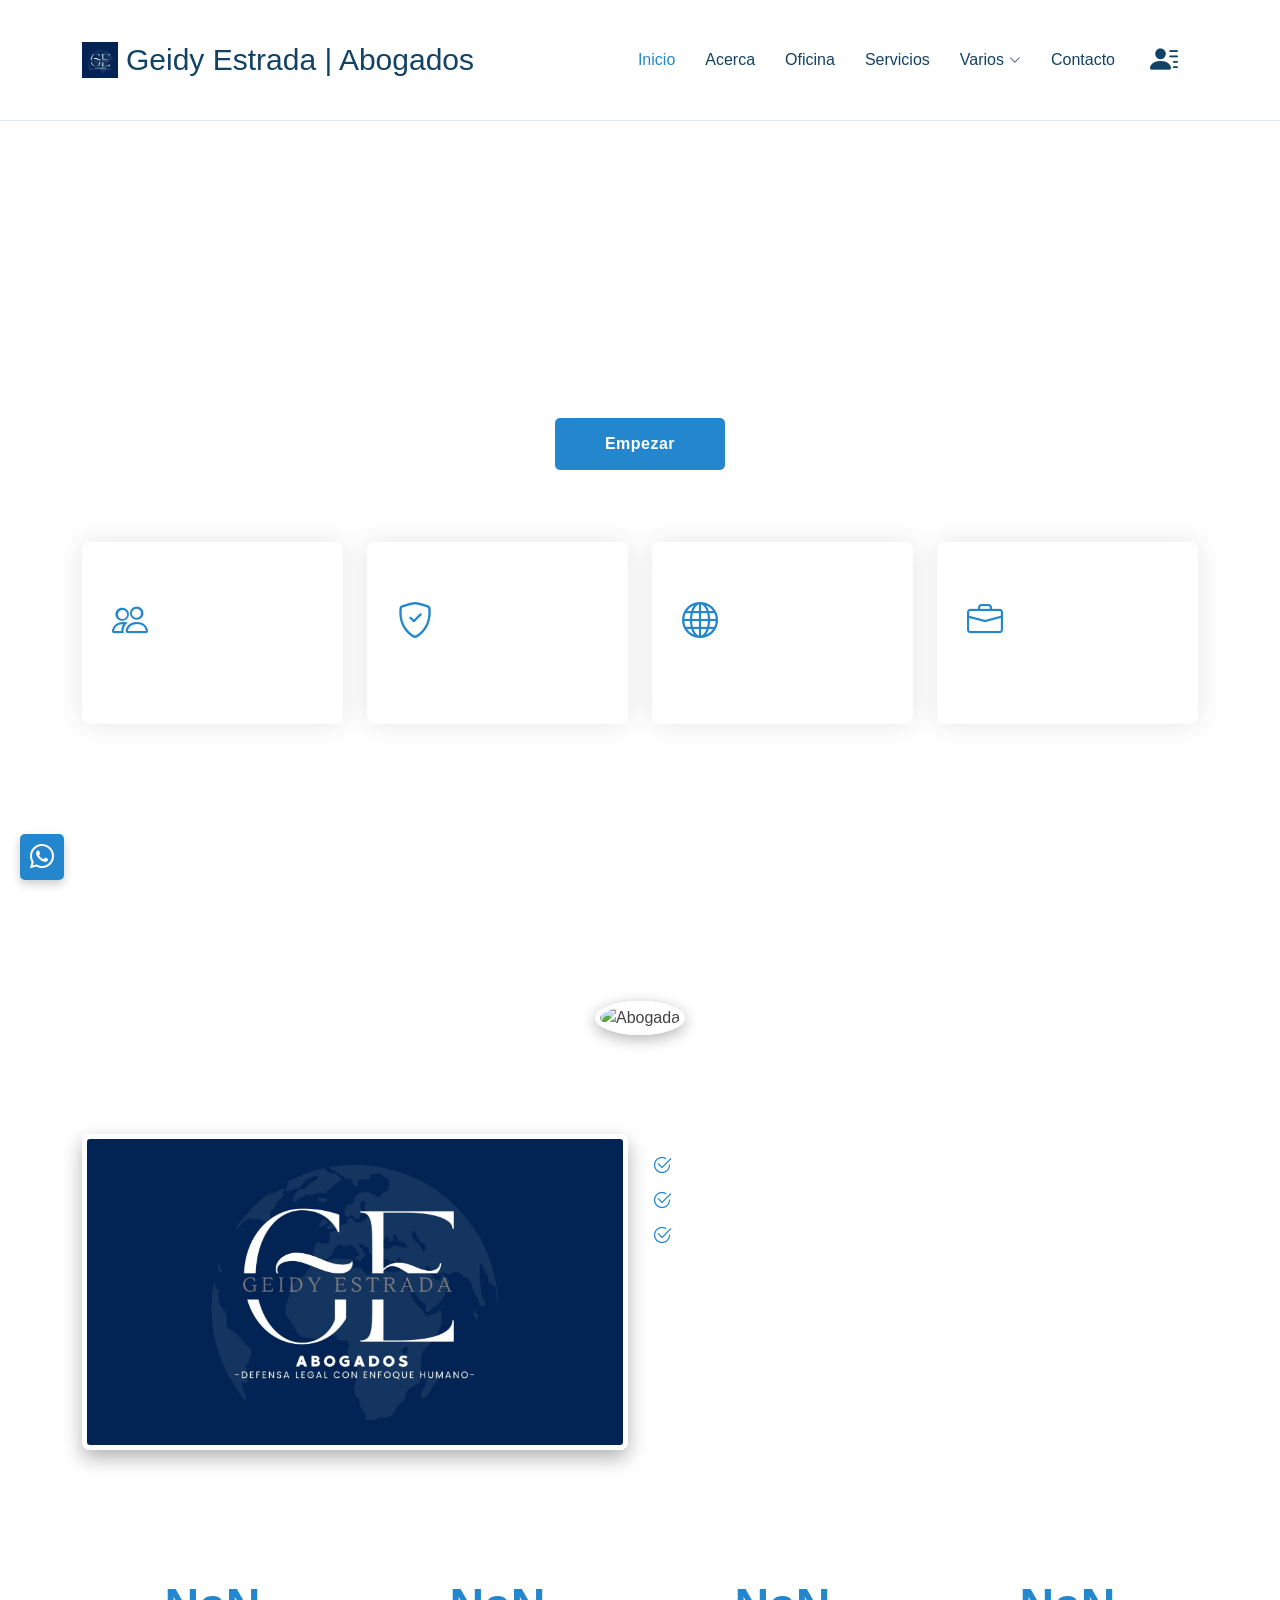
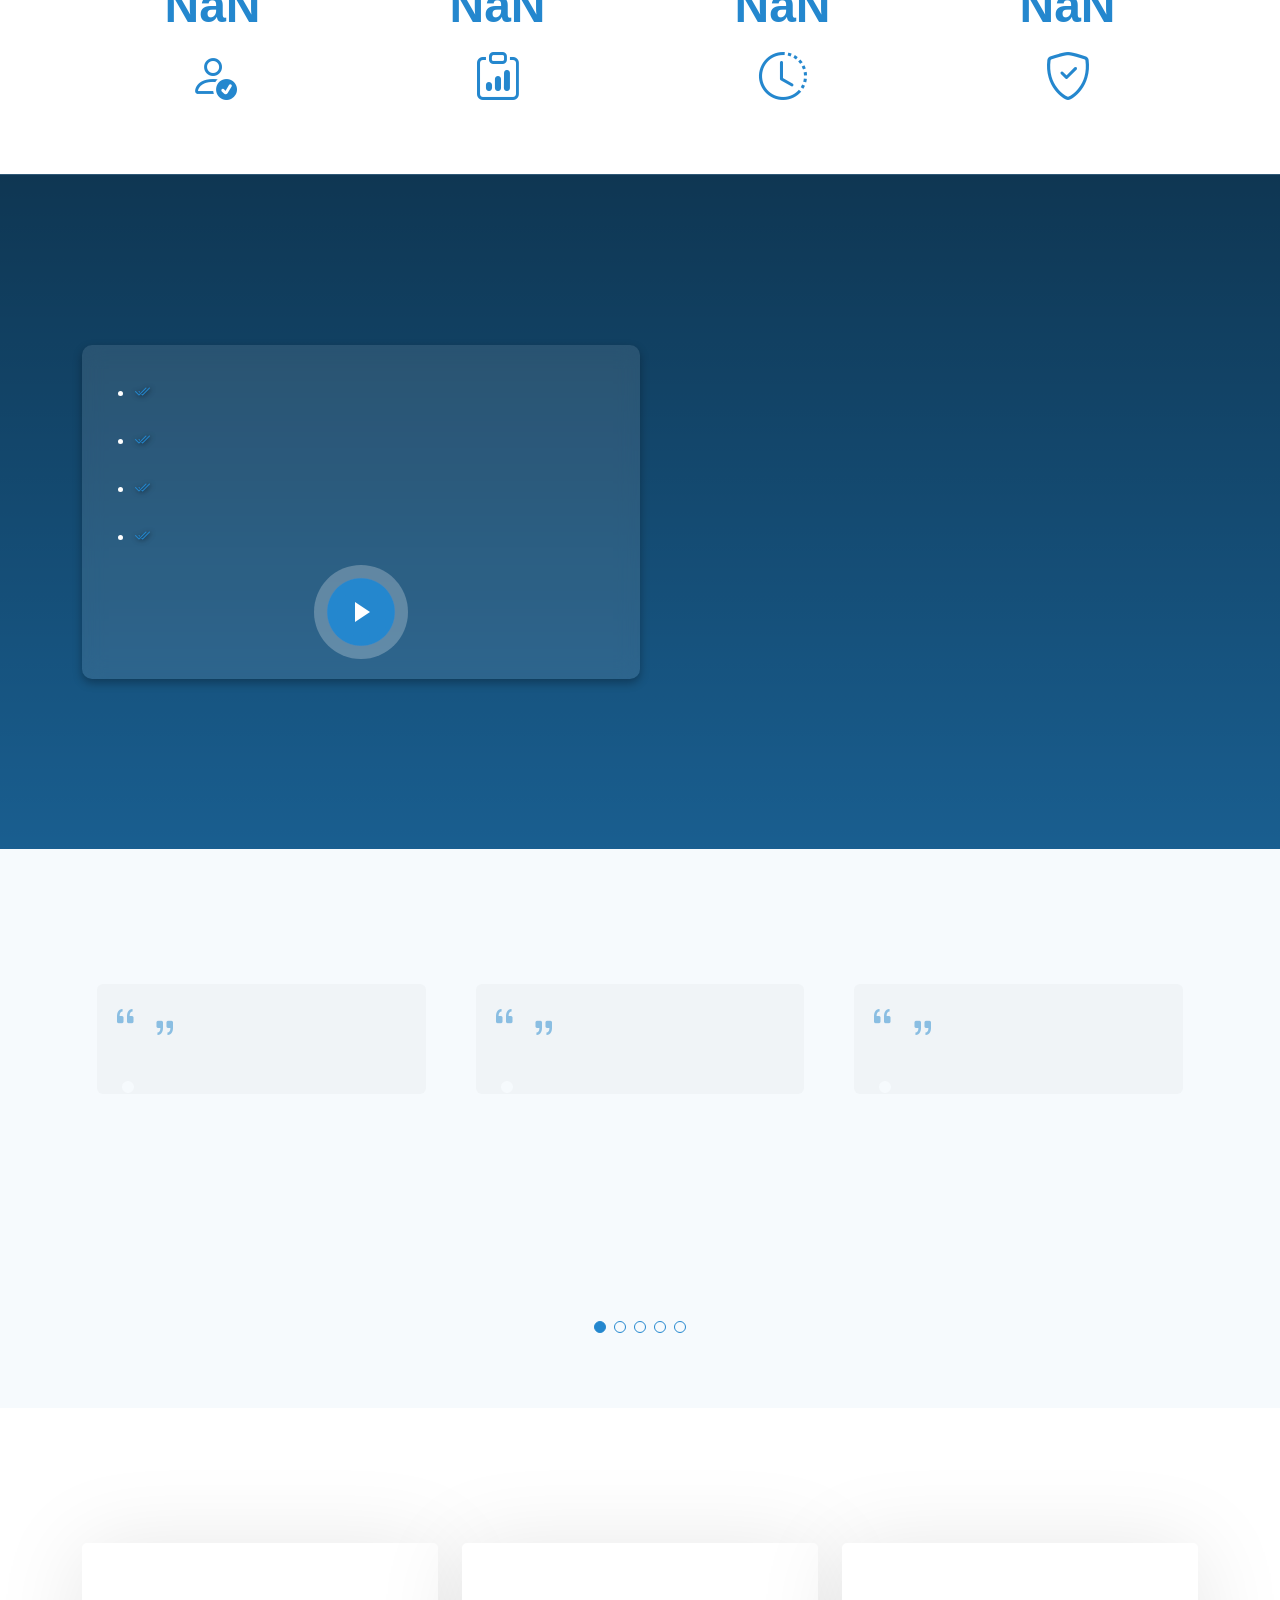
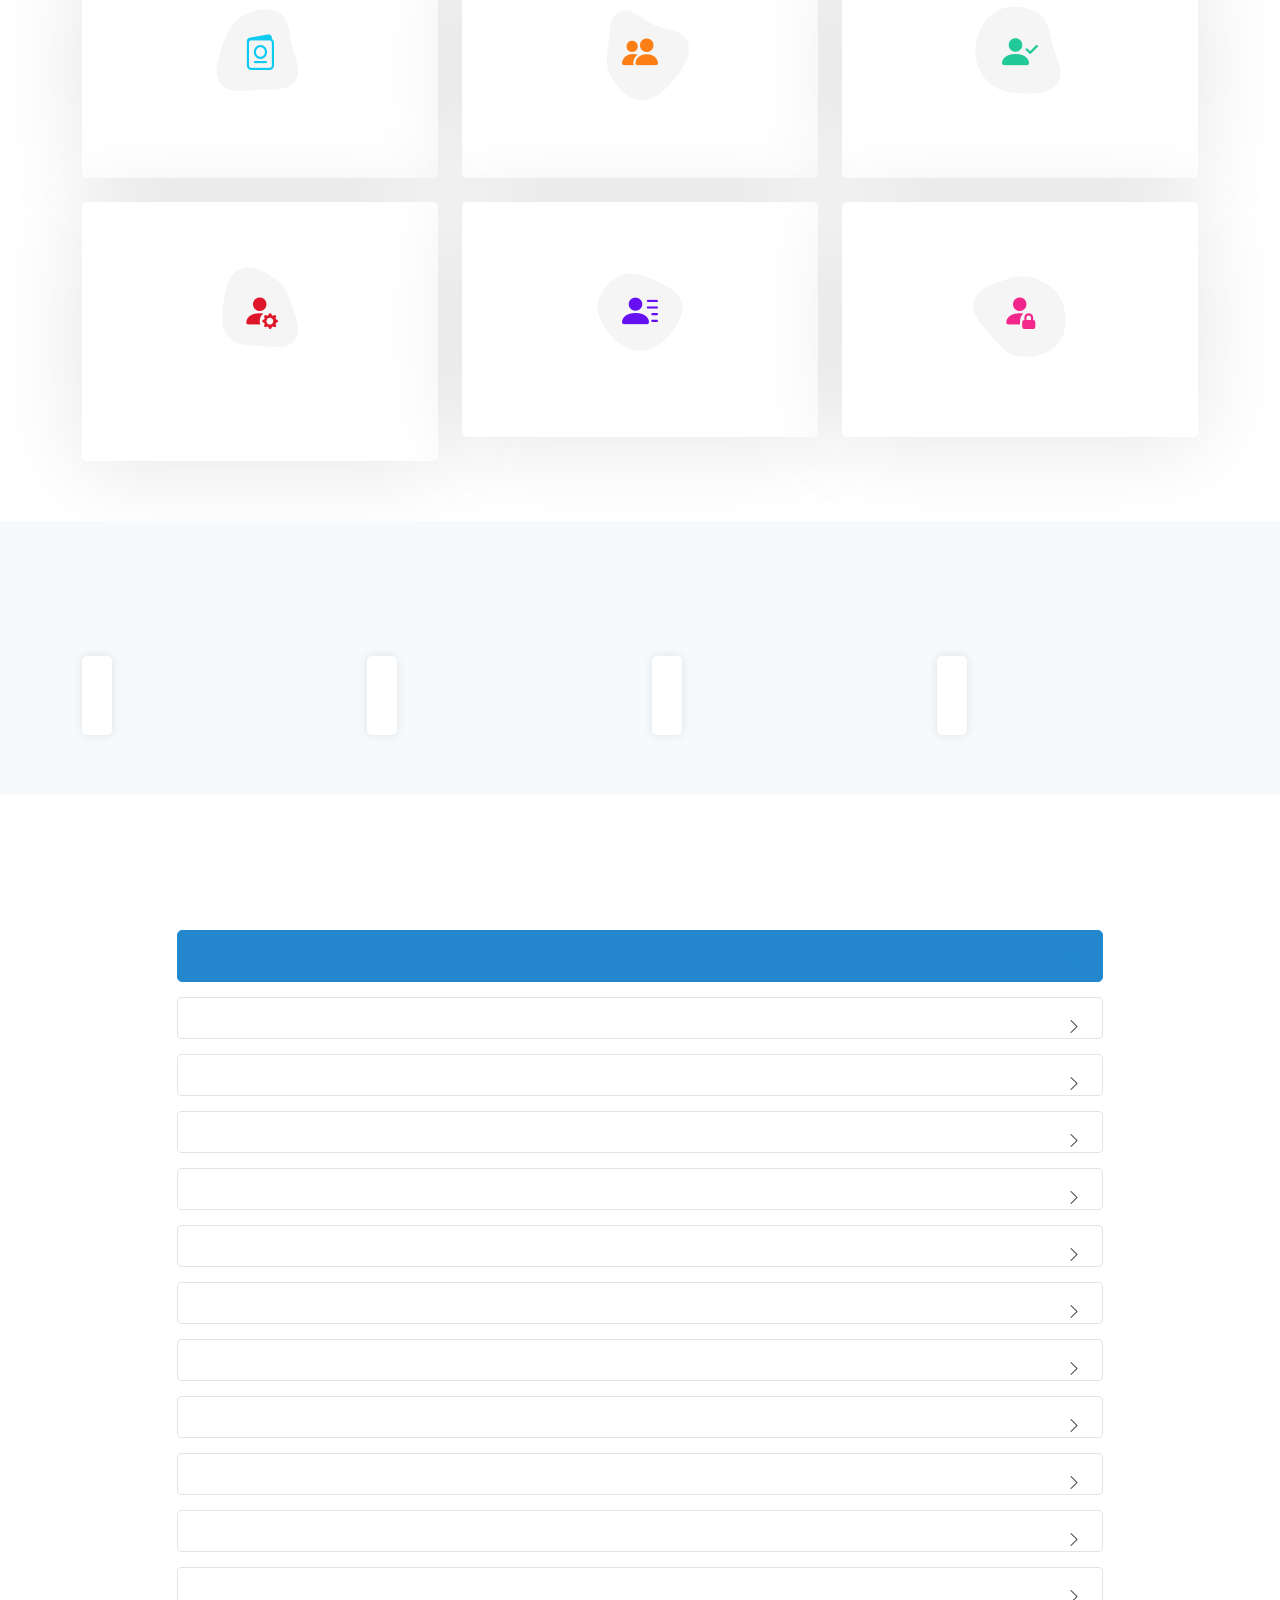
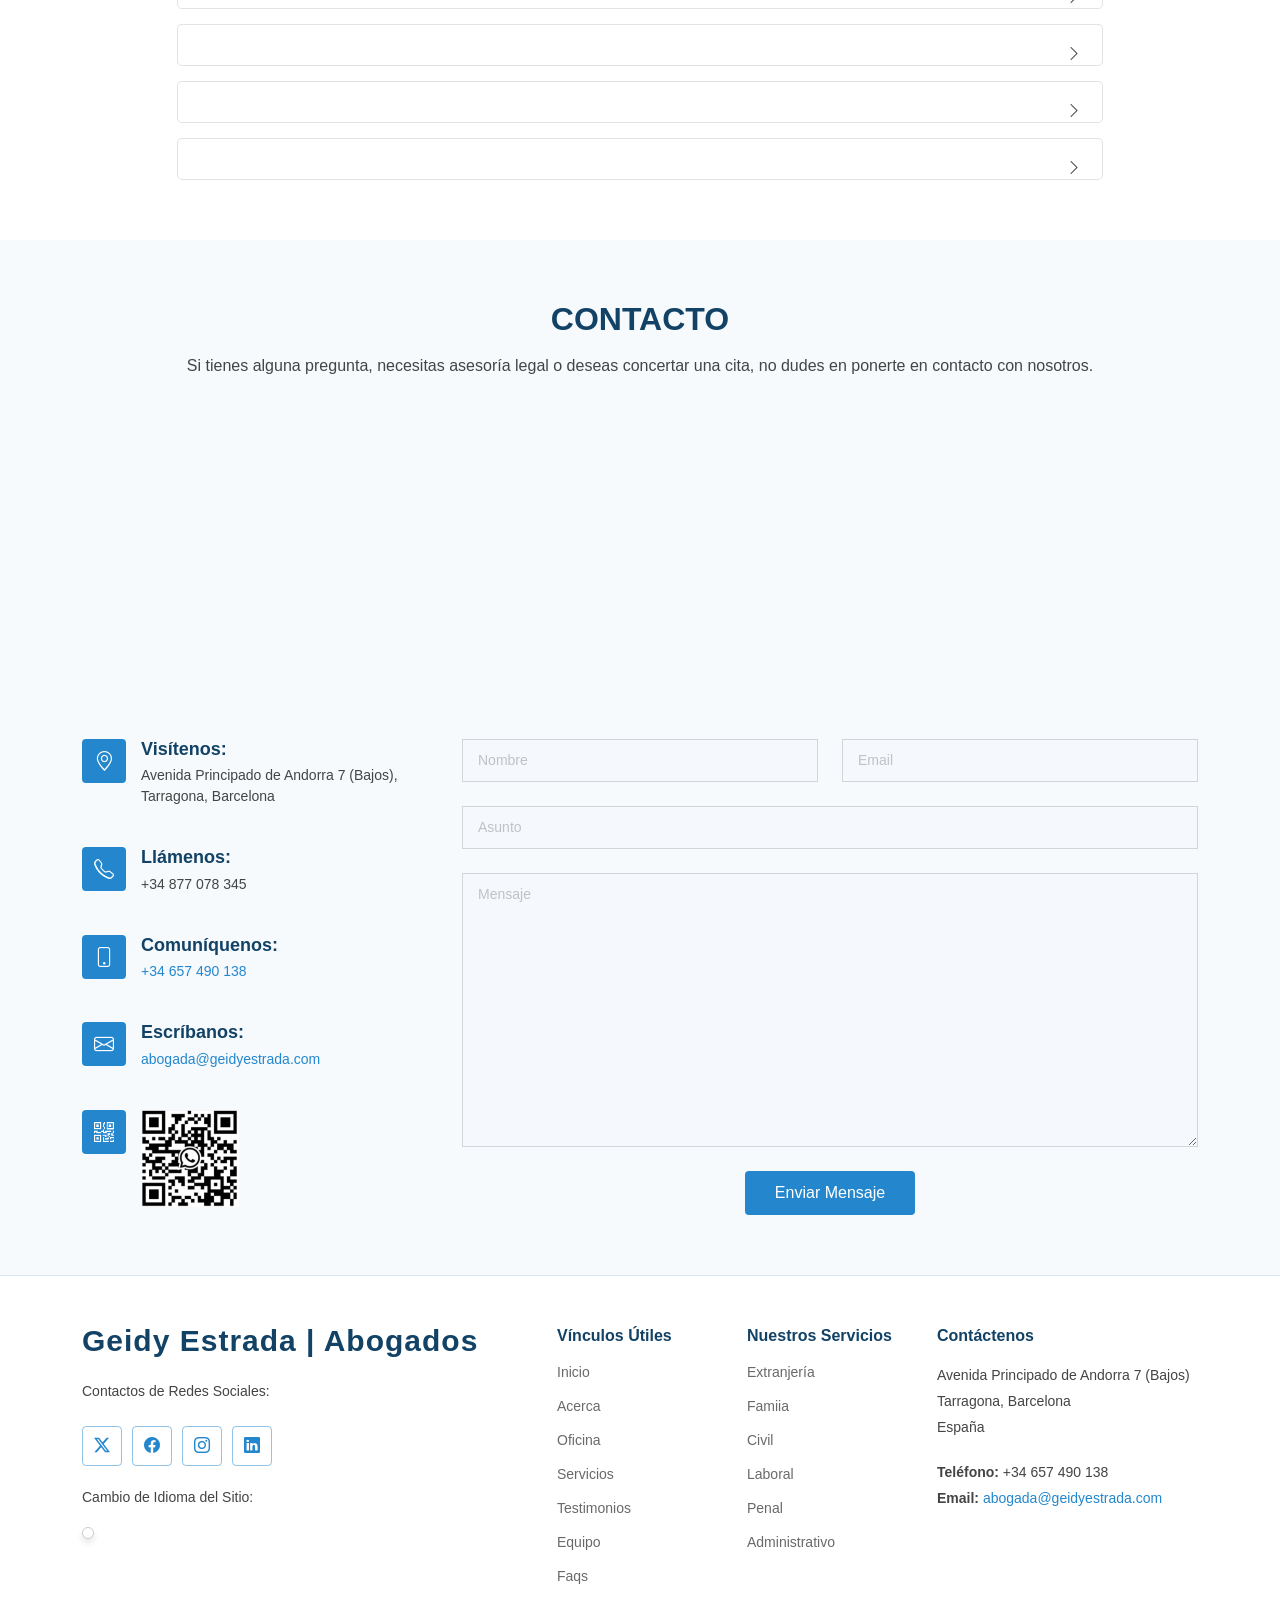
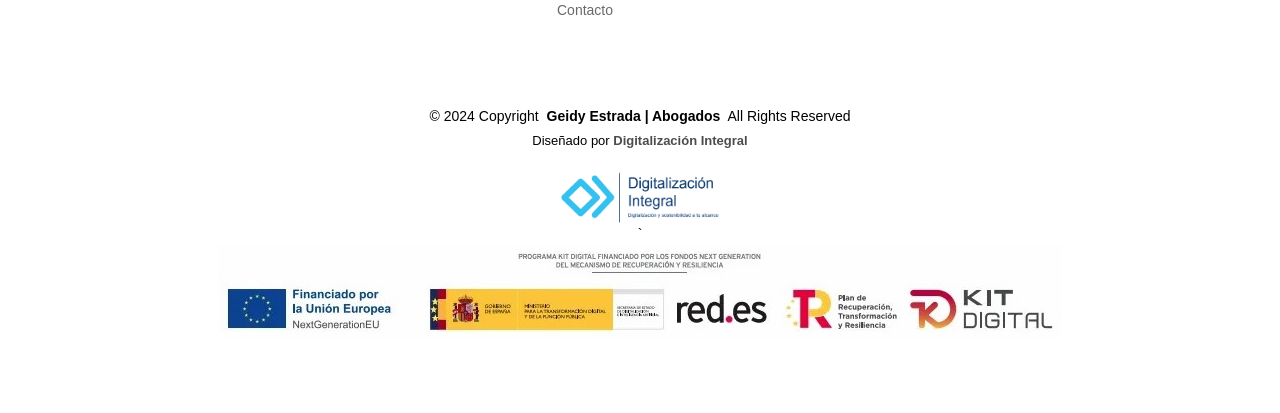
==== commit 2ea8a455: "Add files via upload" ====
--- a/index.html
+++ b/index.html
@@ -376,65 +376,123 @@
 
     <!-- Modales para el Editor de Contenido-->
     <!-- Modal de Autenticación -->
-    <div id="loginModal" class="modal">
-      <div class="modal-content">
+    <div id="loginModal" class="modal" style="display: none">
+      <div
+        class="modal-content"
+        style="
+          padding: 20px;
+          max-width: 400px;
+          margin: auto;
+          border-radius: 10px;
+          background-color: #fff;
+          box-shadow: 0 4px 8px rgba(0, 0, 0, 0.2);
+        "
+      >
         <img
           src="assets/img/logo-blue.png"
           alt="Logo"
           class="mb-3"
           style="
-            width: 200px;
-            height: 200px;
+            width: 150px;
+            height: 150px;
             display: block;
             margin: 0 auto;
-            border-radius: 10%;
+            border-radius: 50%;
             box-shadow: 0 4px 8px rgba(0, 0, 0, 0.2);
           "
         />
-        <span
+        <button
           class="close position-absolute"
-          style="top: 10px; right: 20px"
+          style="
+            top: 10px;
+            right: 20px;
+            font-size: 1.5rem;
+            background: none;
+            border: none;
+            color: #333;
+          "
           onclick="closeModal('loginModal')"
-          >&times;</span
         >
+          &times;
+        </button>
         <h2
-          class="mb-4 text-center text-primary"
-          style="font-weight: bold; font-size: 1.8rem"
+          class="text-center text-primary mb-4"
+          style="font-weight: bold; font-size: 1.5rem"
         >
-          Iniciar Sesión para Edición
+          Iniciar Sesión
         </h2>
-        <div class="form-group">
-          <label
-            for="username"
-            class="font-weight-bold text-primary"
-            style="font-size: 1rem; display: block"
-            ><i>NOMBRE DE USUARIO:</i></label
+        <form onsubmit="login(); return false;">
+          <div class="form-group">
+            <label
+              for="username"
+              style="
+                font-weight: bold;
+                color: #555;
+                display: block;
+                margin-bottom: 5px;
+              "
+              >Usuario:</label
+            >
+            <input
+              type="text"
+              id="username"
+              class="form-control"
+              placeholder="Ingrese su usuario"
+              required
+              style="
+                padding: 10px;
+                border: 1px solid #ddd;
+                border-radius: 5px;
+                width: 100%;
+              "
+            />
+          </div>
+          <div class="form-group mt-3">
+            <label
+              for="password"
+              style="
+                font-weight: bold;
+                color: #555;
+                display: block;
+                margin-bottom: 5px;
+              "
+              >Contraseña:</label
+            >
+            <input
+              type="password"
+              id="password"
+              class="form-control"
+              placeholder="Ingrese su contraseña"
+              required
+              style="
+                padding: 10px;
+                border: 1px solid #ddd;
+                border-radius: 5px;
+                width: 100%;
+              "
+            />
+          </div>
+          <button
+            type="submit"
+            class="btn btn-primary mt-4"
+            style="
+              width: 100%;
+              padding: 10px;
+              font-size: 1rem;
+              font-weight: bold;
+              border-radius: 5px;
+            "
           >
-          <input
-            type="text"
-            id="username"
-            class="form-control"
-            placeholder="Usuario"
-          />
-        </div>
-        <div class="form-group mb-4">
-          <br />
-          <label
-            for="password"
-            class="font-weight-bold text-primary"
-            style="font-size: 1rem; display: block"
-            ><i>CONTRASEÑA:</i></label
+            Iniciar Sesión
+          </button>
+        </form>
+        <p class="mt-3 text-center">
+          <a
+            href="mailto:info@digitalizacionintegral.com"
+            style="font-size: 0.9rem; color: #2487ce; text-decoration: none"
+            >¿Olvidaste tu contraseña?</a
           >
-          <input
-            type="password"
-            id="password"
-            class="form-control"
-            placeholder="Contraseña"
-          />
-        </div>
-        <button onclick="login()" class="btn btn-primary">
-          Iniciar Sesión
-        </button>
+        </p>
       </div>
     </div>
 
@@ -1348,7 +1406,7 @@
               class="btn btn-outline-primary btn-lg"
               style="font-family: 'Verdana', sans-serif"
             >
-              Guardar Cambios Sección OFFICE
+              Guardar Cambios Sección OFICINA
             </button>
           </div>
           <br />
@@ -2186,7 +2244,7 @@
               class="btn btn-outline-primary btn-lg"
               style="font-family: 'Verdana', sans-serif"
             >
-              Guardar Cambios Sección TESTIMONIOS
+              Guardar Cambios Sección SERVICIOS
             </button>
           </div>
         </div>
@@ -3215,7 +3273,7 @@
               class="btn btn-outline-primary btn-lg"
               style="font-family: 'Verdana', sans-serif"
             >
-              Guardar Cambios Sección TESTIMONIOS
+              Guardar Cambios Sección PREGUNTAS FRECUENTES
             </button>
           </div>
         </div>
@@ -4224,7 +4282,11 @@
                 <i class="bi bi-envelope flex-shrink-0"></i>
                 <div>
                   <h3>Escríbanos:</h3>
-                  <p>geidyestrada@gmail.com</p>
+                  <p>
+                    <a href="mailto:abogada@geidyestrada.com"
+                      >abogada@geidyestrada.com</a
+                    >
+                  </p>
                 </div>
               </div>
               <!-- End Info Item -->
@@ -4388,7 +4450,14 @@
             <p class="mt-4">
               <strong>Teléfono:</strong> <span>+34 657 490 138</span>
             </p>
-            <p><strong>Email:</strong> <span>geidyestrada@gmail.com</span></p>
+            <p>
+              <strong>Email:</strong>
+              <span
+                ><a href="mailto:abogada@geidyestrada.com"
+                  >abogada@geidyestrada.com</a
+                ></span
+              >
+            </p>
           </div>
         </div>
       </div>
